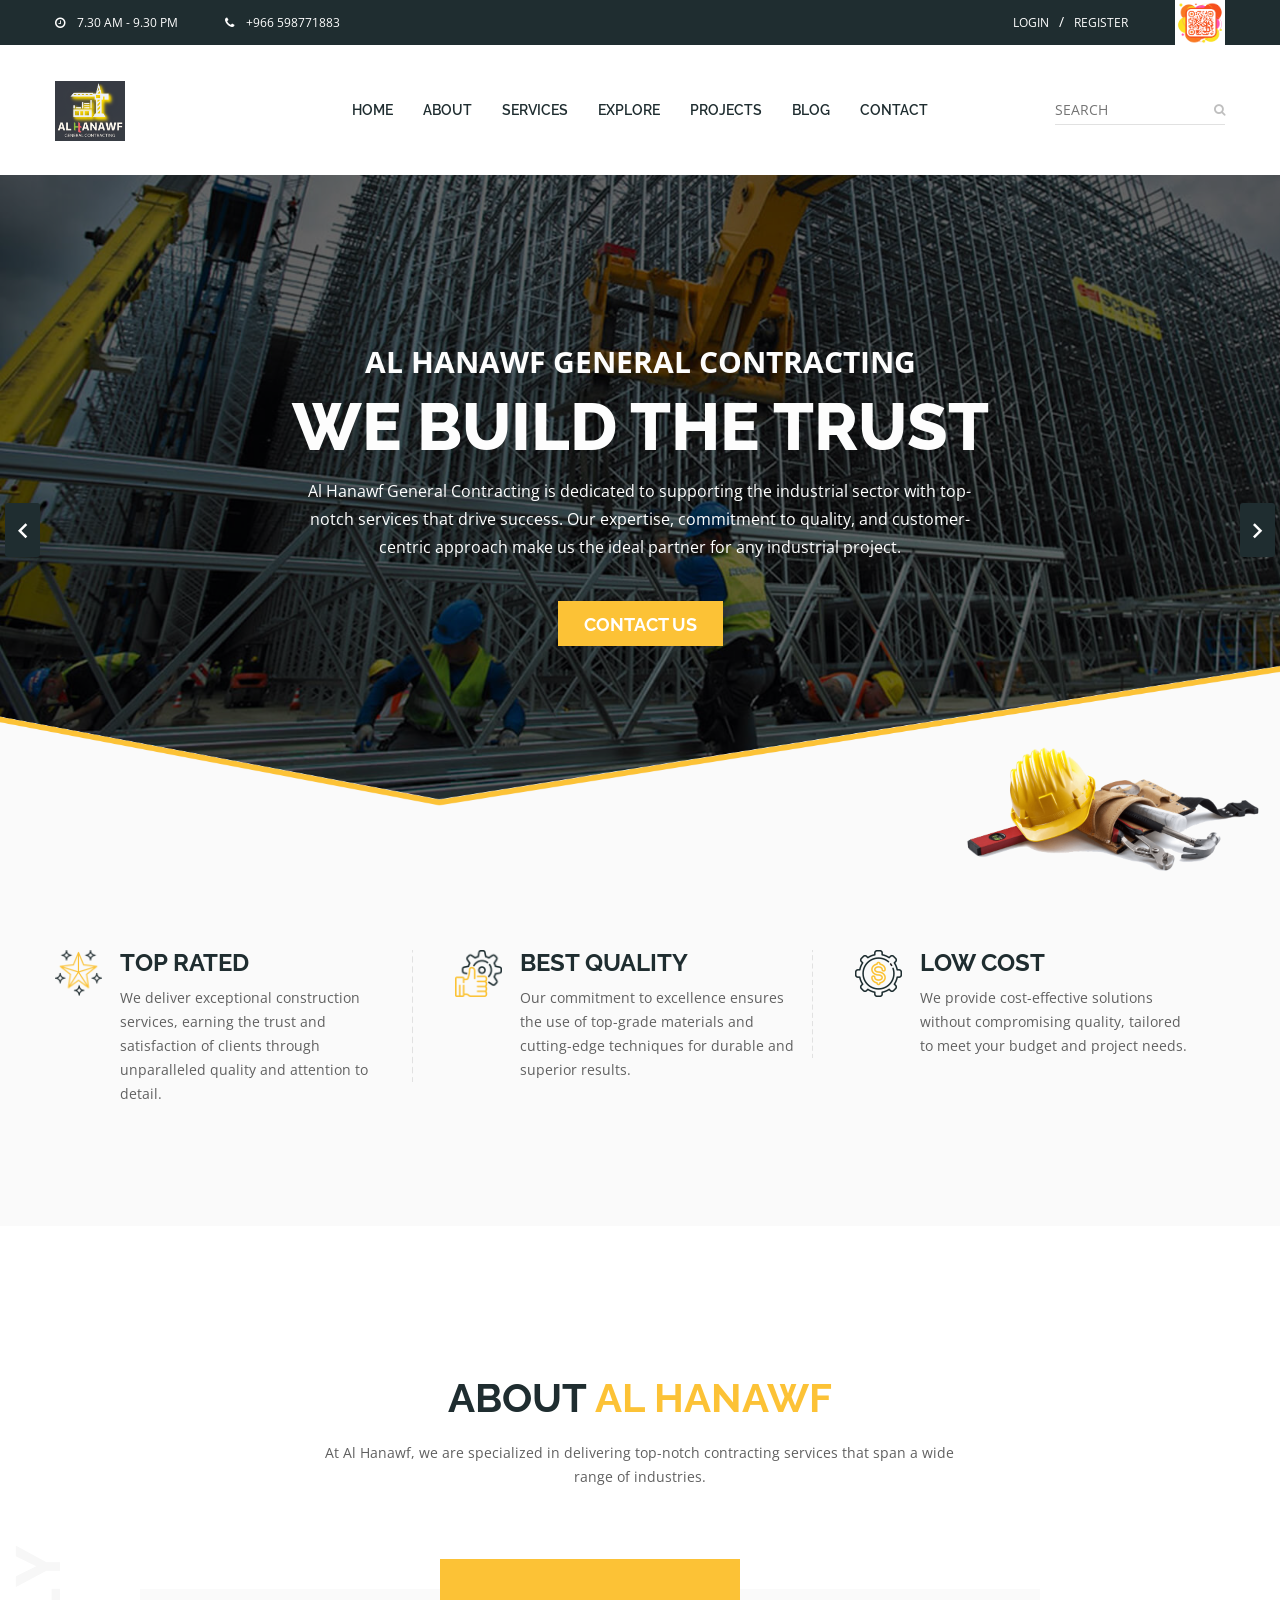
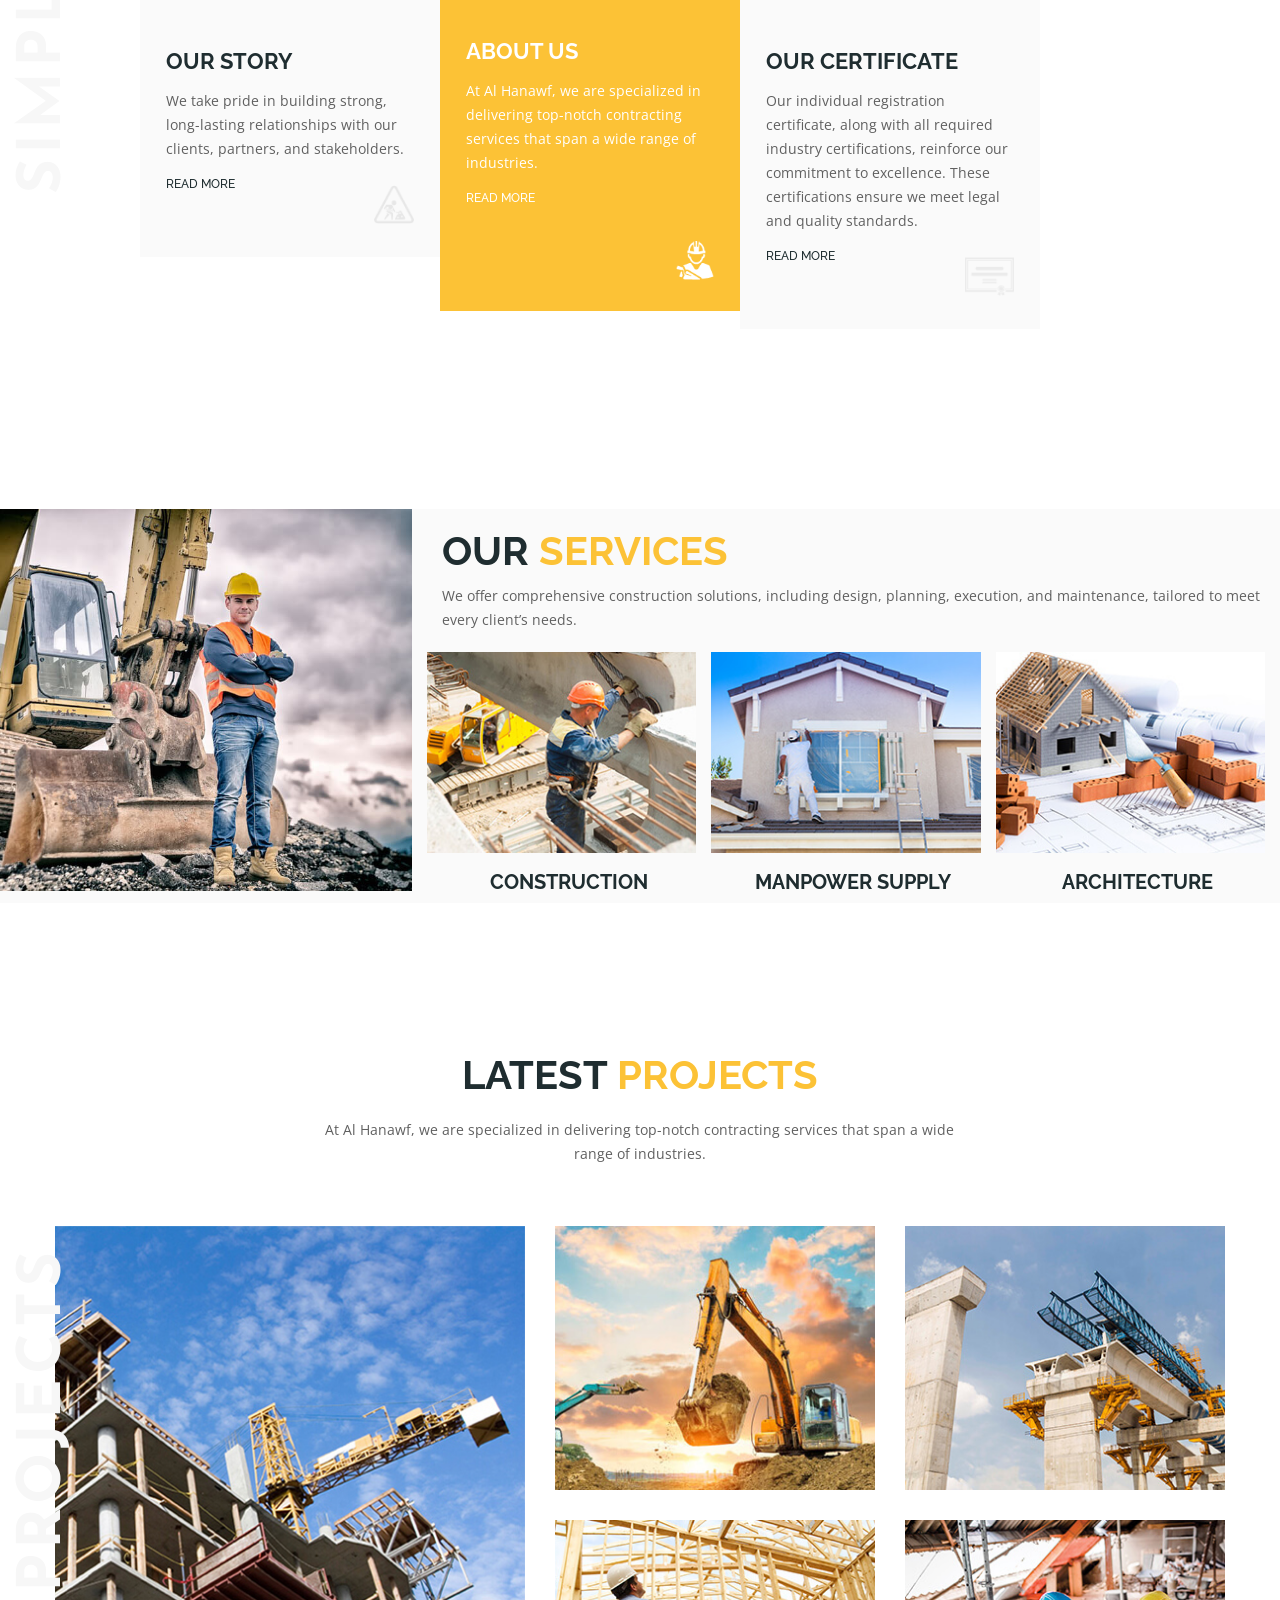
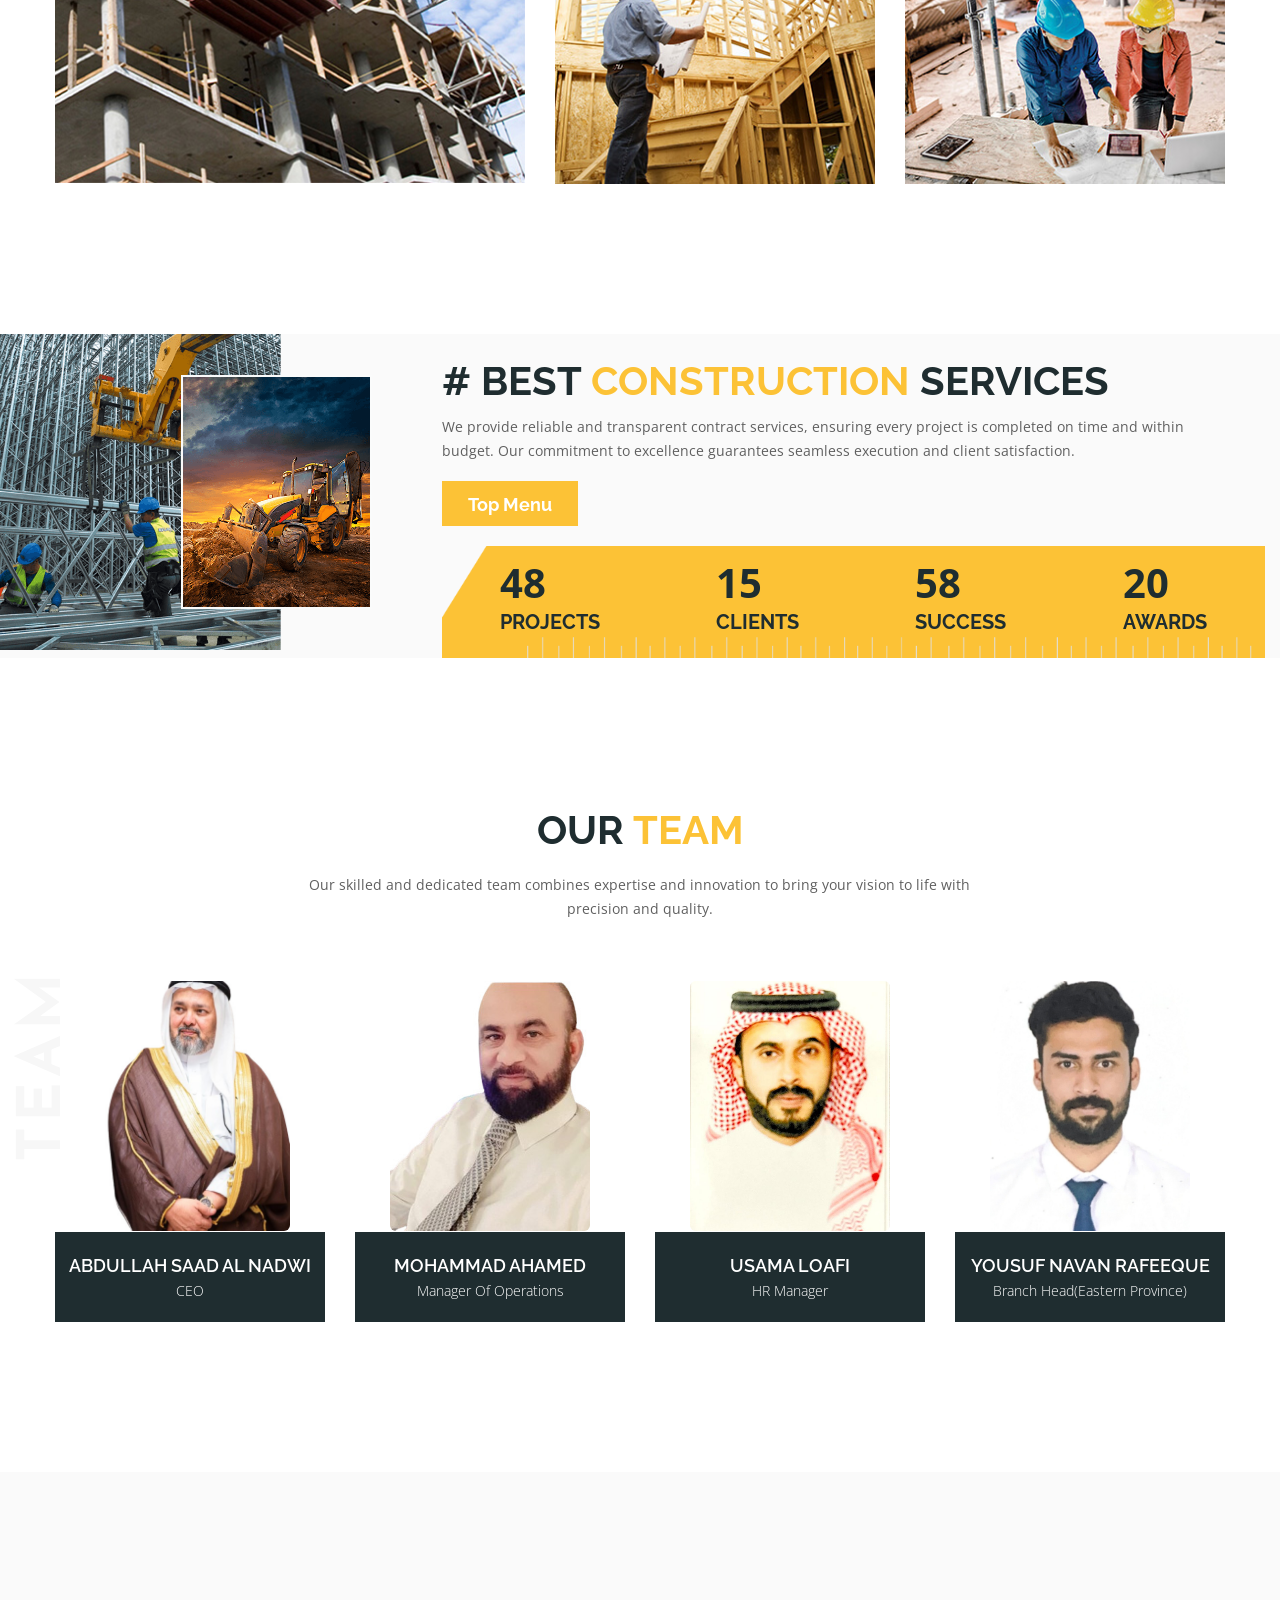
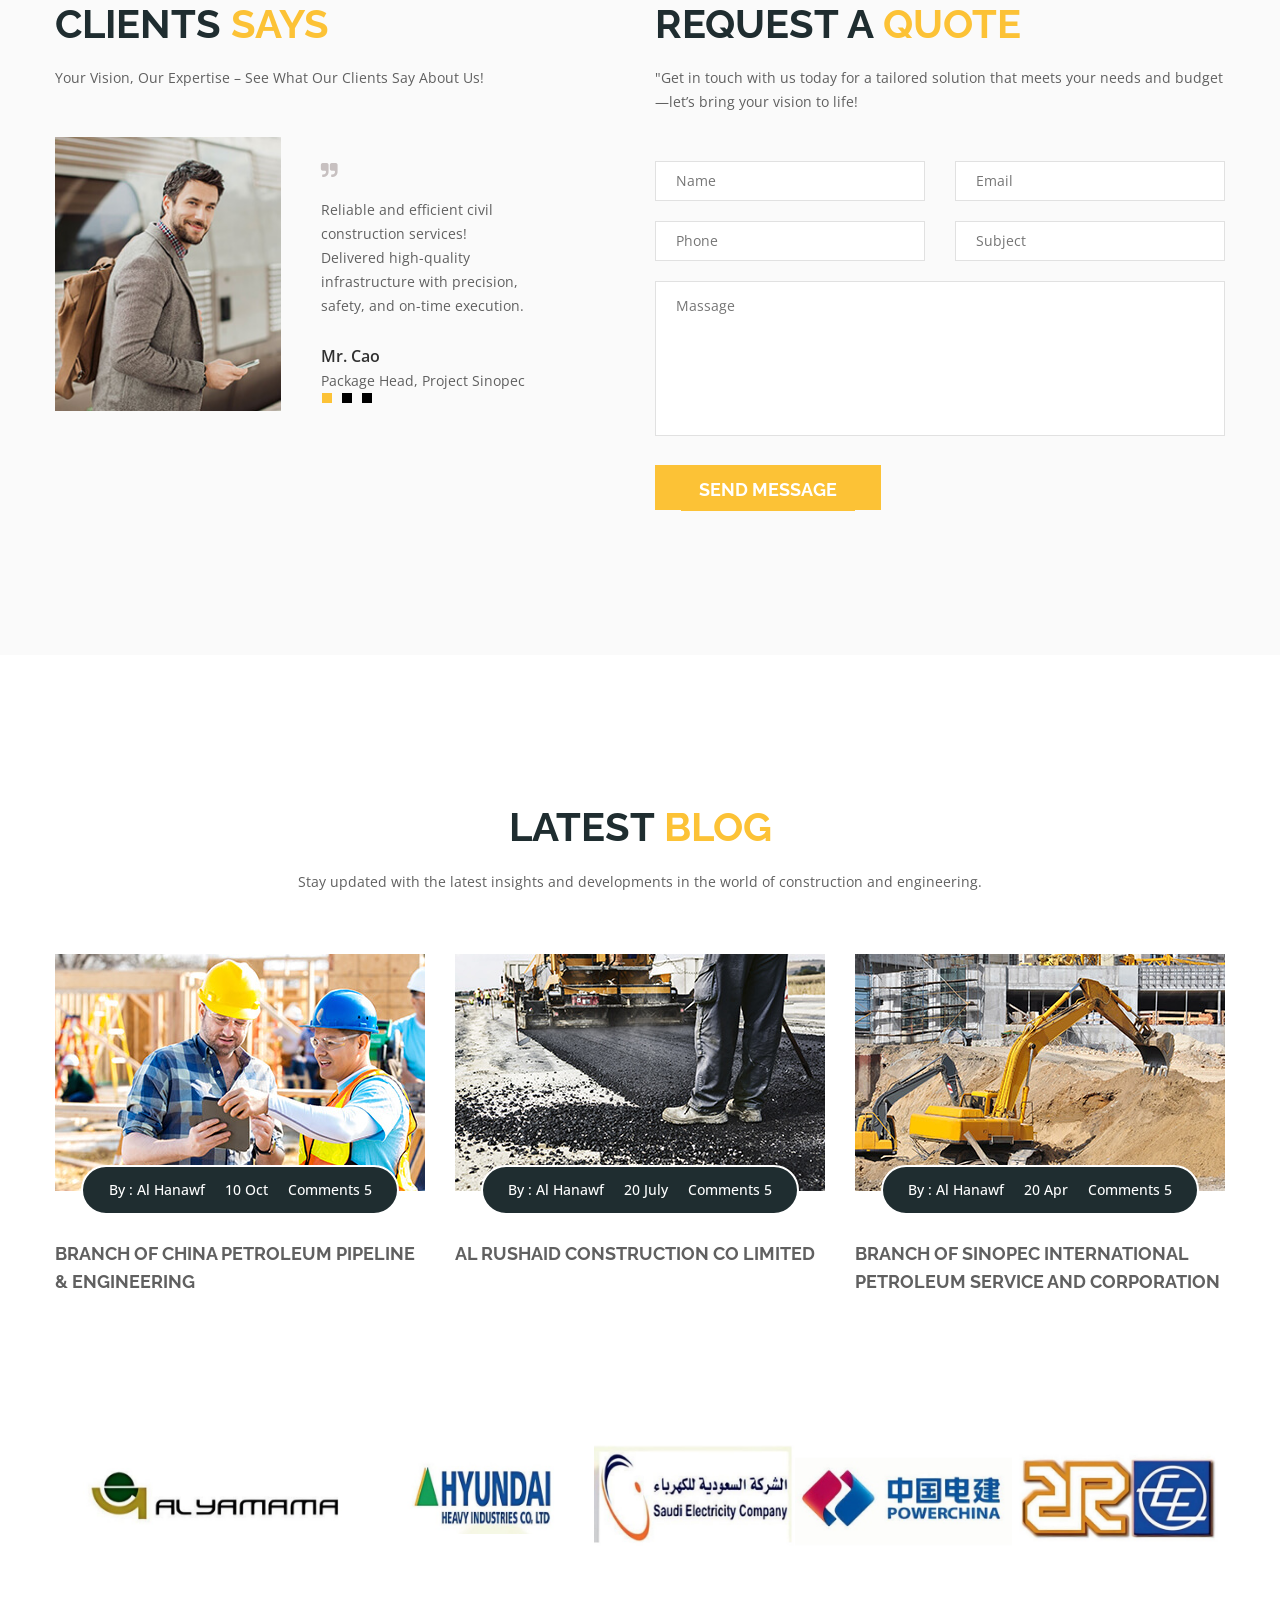
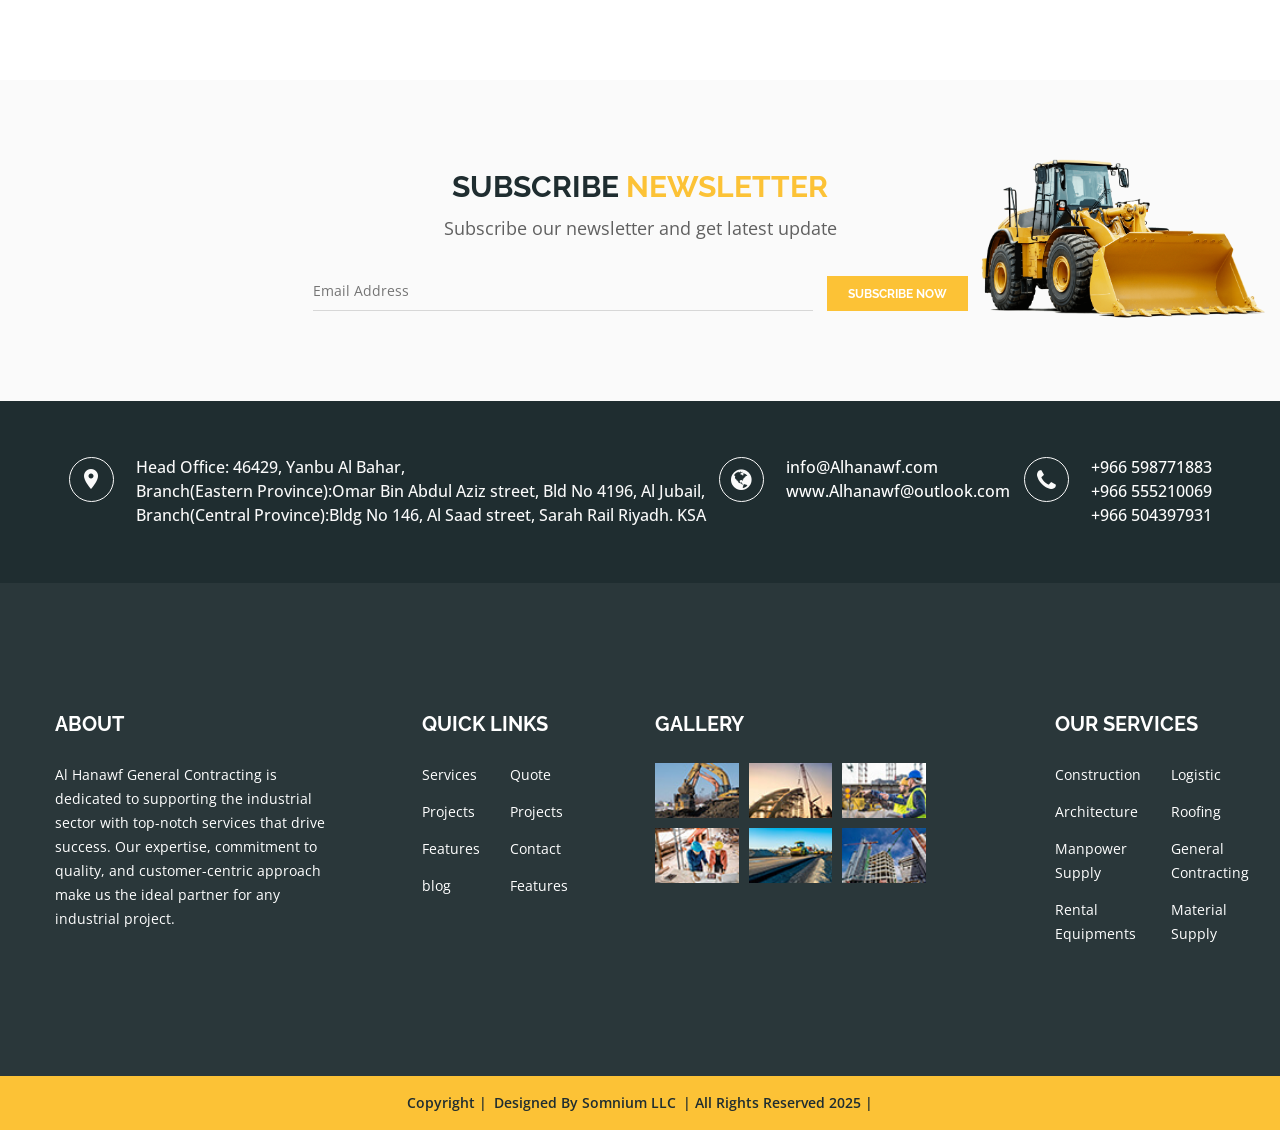
==== index.html @ 318bf7bf "Initial commit: Al Hanawf General Contracting website" ====
<!doctype html>
<html class="no-js" lang="en">


<head>
    <meta charset="utf-8">
    <meta http-equiv="x-ua-compatible" content="ie=edge">
    <title>AL HANAWF || GENERAL CONTRACTING</title>
    <meta name="description" content="">
    <meta name="viewport" content="width=device-width, initial-scale=1">
    
    <!-- Place favicon.ico in the root directory -->
    <link rel="shortcut icon" type="image/x-icon" href="images/favicon.ico">
    <link rel="apple-touch-icon" href="apple-touch-icon.png">
    

    <!-- All css files are included here. -->
    <!-- Bootstrap fremwork main css -->
    <link rel="stylesheet" href="css/bootstrap.min.css">
    <!-- Owl Carousel  main css -->
    <link rel="stylesheet" href="css/owl.carousel.min.css">
    <link rel="stylesheet" href="css/owl.theme.default.min.css">
    <!-- This core.css file contents all plugings css file. -->
    <link rel="stylesheet" href="css/core.css">
    <!-- Theme shortcodes/elements style -->
    <link rel="stylesheet" href="css/shortcode/shortcodes.css">
    <!-- Theme main style -->
    <link rel="stylesheet" href="style.css">
    <!-- Responsive css -->
    <link rel="stylesheet" href="css/responsive.css">
    <!-- User style -->
    <link rel="stylesheet" href="css/custom.css">


    <!-- Modernizr JS -->
    <script src="js/vendor/modernizr-2.8.3.min.js"></script>
</head>

<body>
    <!--[if lt IE 8]>
        <p class="browserupgrade">You are using an <strong>outdated</strong> browser. Please <a href="http://browsehappy.com/">upgrade your browser</a> to improve your experience.</p>
    <![endif]-->  

    <!-- Body main wrapper start -->
    <div class="wrapper">
        <!-- Start Header Style -->
        <div id="header" class="htc-header">
            <!-- Start Header Top -->
            <div class="htc__header__top bg__cat--1">
                <div class="container">
                    <div class="row">
                        <div class="col-md-6 col-lg-6 col-sm-6 col-xs-12">
                            <ul class="heaher__top__left">
                                <li><i class="fa fa-clock-o"></i>7.30 AM  -  9.30 PM</li>
                                <li><a href="#"><i class="fa fa-phone"></i>+966 598771883 </a></li>
                            </ul>
                        </div>
                        <div class="col-md-6 col-lg-6 col-sm-6 col-xs-12">
                            <div class="header__top__right">
                                <ul class="login-register">
                                    <li><a href="login-register.html">LOGIN</a></li>
                                    <li class="separator">/</li>
                                    <li><a href="login-register.html">REGISTER</a></li>
                                </ul>
                                <div class="heaher__top__btn">
                                    <img src="SCAN.png" alt="SCAN" width="50" height=48">
                                </div>
                            </div>
                        </div>
                    </div>
                </div>
            </div>
            <!-- End Header Top -->
            <!-- Start Mainmenu Area -->
            <div id="sticky-header-with-topbar" class="mainmenu__wrap sticky__header">
                <div class="container">
                    <div class="row">
                        <div class="col-md-2 col-sm-6 col-xs-7">
                            <div class="logo">
                                <a href="index.html">
                                    <img src="images/logo/Logo Al hanawf.png" alt="logo image" width="70" height="60">
                                </a>
                            </div>
                        </div>
                        <div class="col-md-8 col-sm-6 col-xs-5">
                            <nav class="main__menu__nav  hidden-xs hidden-sm">
                                <ul class="main__menu">
                                    <li class="drop"><a href="index.html">HOME</a>
                                        <ul class="dropdown">
                                            <li><a href="index.html">Overview</a></li>
                                            
                                        </ul>
                                    </li>
                                    <li><a href="about.html">ABOUT</a></li>
                                    <li><a href="service.html">SERVICES</a></li>
                                    <li class="drop"><a href="#">Explore</a>
                                        <ul class="dropdown">
                                            <li><a href="service.html">service</a></li>
                                            <li><a href="projects-one.html">project gallery</a></li>
                                            <li><a href="single-project.html">Letter of Approval</a></li>
                                            <li><a href="blog.html">BLog</a></li>
                                            <li><a href="login-register.html">Log in & Register</a></li>
                                        </ul>
                                    </li>
                                    <li class="drop"><a href="#">PROJECTS</a>
                                        <ul class="dropdown">
                                            <li><a href="projects-one.html">project gallery</a></li>
                                            
                                        </ul>
                                    </li>
                                    <li class="drop"><a href="blog.html">BLOG</a>
                                        <ul class="dropdown">
                                            <li><a href="blog.html">BLog</a></li>
                                        </ul>
                                    </li>
                                    <li><a href="contact.html">CONTACT</a></li>
                                </ul>
                            </nav>
                            <div class="mobile-menu clearfix visible-xs visible-sm">
                                <nav id="">
                                    <ul>
                                        <li><a href="index.html">Home</a>
                                            <ul>
                                                <li><a href=""></a></li>
                                                <li><a href=""></a></li>
                                                <li><a href=""></a></li>
                                            </ul>
                                        </li>
                                        <li><a href="about.html">ABOUT</a></li>
                                        <li><a href="#">PROJECTS</a>
                                            <ul>
                                                <li><a href="projects-one.html">projects one</a></li>
                                                <li><a href=""></a></li>
                                                <li><a href=""></a></li>
                                            </ul>
                                        </li>
                                        <li><a href="#">pages</a>
                                            <ul>
                                                <li><a href="service.html">service</a></li>
                                                <li><a href="projects-one.html">projects one</a></li>
                                                <li><a href="projects-two.html">projects two</a></li>
                                                <li><a href="projects-three.html">projects three</a></li>
                                                <li><a href="single-project.html">Single Project</a></li>
                                                <li><a href="blog.html">BLog</a></li>
                                                <li><a href="blog-one-column.html">blog one column</a></li>
                                                <li><a href="blog-two-column.html">blog two column</a></li>
                                                <li><a href="blog-details.html">blog Details</a></li>
                                                <li><a href="login-register.html">Log in & Register</a></li>
                                            </ul>
                                        </li> 
                                        <li><a href="blog.html">blog</a>
                                            <ul>
                                                <li><a href="blog.html">BLog</a></li>
                                                <li><a href="blog-one-column.html">blog one column</a></li>
                                                <li><a href="blog-two-column.html">blog two column</a></li>
                                            </ul>
                                        </li>
                                        <li><a href="contact.html">contact</a></li>
                                    </ul>
                                </nav>
                            </div> 
                        </div>
                        <div class="col-md-2 col-sm-6 hidden-xs">
                            <div class="htc__header__search">
                                <input type="text" placeholder="SEARCH">
                                <a href="#"><i class="fa fa-search"></i></a>
                            </div>
                        </div>
                    </div>
                    <div class="mobile-menu-area"></div>
                </div>
            </div>
            <!-- End Mainmenu Area -->
        </div>
        <!-- End Header Style -->
        <!-- Start Slider Area -->
        <div class="slider__container">
            <div class="slider__activation__wrap owl-carousel owl-theme">
                <!-- Start Single Slide -->
                <div class="slide slider__fixed--height slide__align--center" style="background: rgba(0, 0, 0, 0) url(images/slider/bg/1.jpg) no-repeat scroll 0 0 / cover;" data--black__overlay="6">
                    <div class="container">
                        <div class="row">
                            <div class="col-md-12 col-lg-12">
                                <div class="slider__inner">
                                    <h4>AL HANAWF GENERAL CONTRACTING</h4>
                                    <h1>WE BUILD THE TRUST</h1>
                                    <p>Al Hanawf General Contracting is dedicated to supporting the industrial

                                        sector with top-notch services that drive success. Our expertise,
                                        
                                        commitment to quality, and customer-centric approach make us the
                                        
                                        ideal partner for any industrial project.</p>
                                    <div class="slider__btn">
                                        <a class="htc__btn" href="contact.html">CONTACT US</a>
                                    </div>
                                </div>
                            </div>
                        </div>
                    </div>
                    <div class="htc__slider__fornt__img">
                        <img src="images/slider/fornt-img/1.png" alt="slider images">
                    </div>
                </div>
                <!-- End Single Slide -->
                <!-- Start Single Slide -->
                <div class="slide slider__fixed--height slide__align--center" style="background: rgba(0, 0, 0, 0) url(images/slider/bg/2.jpg) no-repeat scroll 0 0 / cover;" data--black__overlay="6">
                    <div class="container">
                        <div class="row">
                            <div class="col-md-12 col-lg-12">
                                <div class="slider__inner">
                                    <h4>Since 2012</h4>
                                    <h1>WE BUILD THE TRUST</h1>
                                    <p> Our expertise, 
                                        commitment to quality, and customer-centric approach make us the 
                                        ideal partner for any industrial project.</p>
                                    <div class="slider__btn">
                                        <a class="htc__btn" href="contact.html">CONTACT US</a>
                                    </div>
                                </div>
                            </div>
                        </div>
                    </div>
                    <div class="htc__slider__fornt__img">
                        <img src="images/slider/fornt-img/1.png" alt="slider images">
                    </div>
                </div>
                <!-- End Single Slide -->
            </div>
        </div>
        <!-- Start Slider Area -->
        <!-- Start Offer Area -->
        <section class="htc__offer__area htc__offer--2 pb--120 bg__gray">
            <div class="container">
                <div class="row">
                    <div class="col-md-4 col-lg-4 col-sm-6 col-xs-12">
                        <div class="offer">
                            <div class="offer__icon">
                                <img src="images/others/icon-2/1.png" alt="icon images">
                            </div>
                            <div class="offer__details">
                                <h2><a href="#">TOP RATED</a></h2>
                                <p>We deliver exceptional construction services, earning the trust and satisfaction of clients through unparalleled quality and attention to detail.</p>
                            </div>
                        </div>
                    </div>
                    <div class="col-md-4 col-lg-4 col-sm-6 col-xs-12 xmt-40">
                        <div class="offer separator">
                            <div class="offer__icon">
                                <img src="images/others/icon-2/2.png" alt="icon images">
                            </div>
                            <div class="offer__details">
                                <h2><a href="#">BEST QUALITY</a></h2>
                                <p>Our commitment to excellence ensures the use of top-grade materials and cutting-edge techniques for durable and superior results.</p>
                            </div>
                        </div>
                    </div>
                    <div class="col-md-4 col-lg-4 hidden-sm col-xs-12 xmt-40">
                        <div class="offer separator">
                            <div class="offer__icon">
                                <img src="images/others/icon-2/3.png" alt="icon images">
                            </div>
                            <div class="offer__details">
                                <h2><a href="#">LOW COST</a></h2>
                                <p>We provide cost-effective solutions without compromising quality, tailored to meet your budget and project needs.</p>
                            </div>
                        </div>
                    </div>
                </div>
            </div>
            <div class="h1__offer__image">
                <img src="images/others/3.png" alt="">
            </div>
        </section>
        <!-- End Offer Area -->
        <!-- Start About Area -->
        <section class="htc__about__area about--2 text__pos ptb--150 bg__white">
            <div class="container">
                <div class="row">
                    <div class="col-xs-12">
                        <div class="section__title text-center">
                            <h2 class="title__line">ABOUT <span class="text--theme">Al Hanawf</span></h2>
                            <p>At Al Hanawf, we are specialized in delivering top-notch contracting services that span a 
                                wide range of industries.</p>
                        </div>
                    </div>
                </div>
                <div class="row mt--70">
                    <div class="col-md-4 col-lg-3 col-lg-offset-1 col-sm-6 col-xs-12">
                        <div class="about foo">
                            <div class="about__inner">
                                <h2><a href="about.html">OUR STORY</a></h2>
                                <p>We take pride in building strong, long-lasting relationships with our clients, partners, 
                                    and stakeholders.</p>
                                <div class="about__btn">
                                    <a href="about.html">READ MORE</a>
                                </div>
                                <div class="about__icon">
                                    <img src="images/others/icon/1.png" alt="icon images">
                                </div>
                            </div>
                            <div class="about__inner about__hober__info">
                                <h2><a href="about.html">OUR STORY</a></h2>
                                <p>We take pride in building strong, long-lasting relationships with our clients, partners, 
                                    and stakeholders.</p>
                                <div class="about__btn">
                                    <a href="about.html">READ MORE</a>
                                </div>
                                <div class="about__icon">
                                    <img src="images/others/icon/1.png" alt="icon images">
                                </div>
                            </div>
                        </div>
                    </div>
                    <div class="col-md-4 col-lg-3 col-sm-6 col-xs-12">
                        <div class="about foo">
                            <div class="about__inner">
                                <h2><a href="about.html">ABOUT US</a></h2>
                                <p>At Al Hanawf, we are specialized in delivering top-notch contracting services that span a 
                                    wide range of industries.</p>
                                <div class="about__btn">
                                    <a href="about.html">READ MORE</a>
                                </div>
                                <div class="about__icon">
                                    <img src="images/others/icon/2.png" alt="icon images">
                                </div>
                            </div>
                            <div class="about__inner about__hober__info active">
                                <h2><a href="about.html">ABOUT US</a></h2>
                                <p>At Al Hanawf, we are specialized in delivering top-notch contracting services that span a 
                                    wide range of industries.</p>
                                <div class="about__btn">
                                    <a href="about.html">READ MORE</a>
                                </div>
                                <div class="about__icon">
                                    <img src="images/others/icon/2.png" alt="icon images">
                                </div>
                            </div>
                        </div>
                    </div>
                    <div class="col-md-4 col-lg-3 hidden-sm col-xs-12">
                        <div class="about foo">
                            <div class="about__inner">
                                <h2><a href="about.html">OUR CERTIFICATE</a></h2>
                                <p>Our individual registration certificate, along with all required industry certifications, reinforce our commitment to excellence. These certifications ensure we meet legal and quality standards.</p>
                                <div class="about__btn">
                                    <a href="about.html">READ MORE</a>
                                </div>
                                <div class="about__icon">
                                    <img src="images/others/icon/3.png" alt="icon images">
                                </div>
                            </div>
                            <div class="about__inner about__hober__info">
                                <h2><a href="about.html">OUR CERTIFICATE</a></h2>
                                <p>Our individual registration certificate, along with all required industry certifications, reinforce our commitment to excellence. These certifications ensure we meet legal and quality standards.</p>
                                <div class="about__btn">
                                    <a href="about.html">READ MORE</a>
                                </div>
                                <div class="about__icon">
                                    <img src="images/others/icon/3.png" alt="icon images">
                                </div>
                            </div>
                        </div>
                    </div>
                </div>
            </div>
            <div class="text__shape">
                <h2>SIMPLY</h2>
            </div>
        </section>
        <!-- End About Area -->
        <!-- start About Area -->
        <section class="htc__service__area service--2 bg__gray">
            <div class="container-fluid">
                <div class="row">
                    <div class="service__section__wrap clearfix">
                        <!-- Start Single Service -->
                        <div class="col-md-5 col-lg-4 col-sm-12 col-xs-12">
                            <div class="service__thumb">
                                <img src="images/about/2.jpg" alt="about image">
                            </div>
                        </div>
                        <!-- End Single Service -->
                        <div class="col-md-7 col-lg-8 col-sm-12 col-xs-12 h1__service pt--40 pb--30">
                            <div class="row">
                                <div class="col-xs-12">
                                    <div class="section__title text-left">
                                        <h2 class="title__line">OUR <span class="text--theme">SERVICES</span></h2>
                                        <p>We offer comprehensive construction solutions, including design, planning, execution, and maintenance, tailored to meet every client’s needs.</p>
                                    </div>
                                </div>
                            </div>
                            <div class="row">
                                <!-- Start Single Service -->
                                <div class="col-md-4 col-lg-4 col-sm-4 col-xs-12">
                                    <div class="service">
                                        <div class="service__thumb">
                                            <a href="single-service.html">
                                                <img src="images/service/1.jpg" alt="service images">
                                            </a>
                                            <div class="service__hover">
                                                <div class="service__action">
                                                    <a href="single-service.html">DETAILS</a>
                                                </div>
                                            </div>
                                        </div>
                                        <div class="service__details">
                                            <h2><a href="single-service.html">CONSTRUCTION</a></h2>
                                        </div>
                                    </div>
                                </div>
                                <!-- End Single Service -->
                                <!-- Start Single Service -->
                                <div class="col-md-4 col-lg-4 col-sm-4 col-xs-12">
                                    <div class="service">
                                        <div class="service__thumb">
                                            <a href="single-service.html">
                                                <img src="images/service/2.jpg" alt="service images">
                                            </a>
                                            <div class="service__hover">
                                                <div class="service__action">
                                                    <a href="single-service.html">DETAILS</a>
                                                </div>
                                            </div>
                                        </div>
                                        <div class="service__details">
                                            <h2><a href="single-service.html">MANPOWER SUPPLY</a></h2>
                                        </div>
                                    </div>
                                </div>
                                <!-- End Single Service -->
                                <!-- Start Single Service -->
                                <div class="col-md-4 col-lg-4 col-sm-4 col-xs-12">
                                    <div class="service">
                                        <div class="service__thumb">
                                            <a href="single-service.html">
                                                <img src="images/service/3.jpg" alt="service images">
                                            </a>
                                            <div class="service__hover">
                                                <div class="service__action">
                                                    <a href="single-service.html">DETAILS</a>
                                                </div>
                                            </div>
                                        </div>
                                        <div class="service__details">
                                            <h2><a href="single-service.html">ARCHITECTURE</a></h2>
                                        </div>
                                    </div>
                                </div>
                                <!-- End Single Service -->
                            </div>
                        </div>
                    </div>
                </div>
            </div>
        </section>
        <!-- End About Area -->
        <!-- Start Latest Project Area -->
        <section class="htc__latest__project__area ptb--150 bg__white text__pos">
            <div class="container">
                <div class="row">
                    <div class="col-xs-12">
                        <div class="section__title text-center">
                            <h2 class="title__line">LATEST <span class="text--theme">PROJECTS</span></h2>
                            <p>At Al Hanawf, we are specialized in delivering top-notch contracting services that span a 
                                wide range of industries.</p>
                        </div>
                    </div>
                </div>
                <div class="row">
                    <div class="htc__latest__project__wrap h1__project clearfix mt--30">
                        <!-- Start Single Project -->
                        <div class="col-md-5 col-lg-5 hidden-sm col-xs-12">
                            <div class="project__itm foo">
                                <div class="project__thumb">
                                    <a href="single-project.html">
                                        <img src="images/lst-project-3/1.jpg" alt="project images">
                                    </a>
                                    <div class="project__hover__info">
                                        <div class="project__action">
                                            <h2><a href="single-project.html">CONSTRUCTION</a></h2>
                                            <h4>DURATION : 6 MONTH</h4>
                                        </div>
                                    </div>
                                </div>
                            </div>
                        </div>
                        <!-- End Single Project -->
                        <div class="col-md-7 col-lg-7 col-sm-12 col-xs-12">
                            <div class="row">
                                <div class="col-md-6 col-sm-6 col-xs-12">
                                    <div class="project__itm foo">
                                        <div class="project__thumb">
                                            <a href="single-project.html">
                                                <img src="images/lst-project-3/2.jpg" alt="project images">
                                            </a>
                                            <div class="project__hover__info">
                                                <div class="project__action">
                                                    <h2><a href="single-project.html">CONSTRUCTION</a></h2>
                                                    <h4>DURATION : 6 MONTH</h4>
                                                </div>
                                            </div>
                                        </div>
                                    </div>
                                </div>
                                <div class="col-md-6 col-sm-6 col-xs-12">
                                    <div class="project__itm foo">
                                        <div class="project__thumb">
                                            <a href="single-project.html">
                                                <img src="images/lst-project-3/3.jpg" alt="project images">
                                            </a>
                                            <div class="project__hover__info">
                                                <div class="project__action">
                                                    <h2><a href="single-project.html">CONSTRUCTION</a></h2>
                                                    <h4>DURATION : 6 MONTH</h4>
                                                </div>
                                            </div>
                                        </div>
                                    </div>
                                </div>
                                <div class="col-md-6 col-sm-6 col-xs-12">
                                    <div class="project__itm foo">
                                        <div class="project__thumb">
                                            <a href="single-project.html">
                                                <img src="images/lst-project-3/4.jpg" alt="project images">
                                            </a>
                                            <div class="project__hover__info">
                                                <div class="project__action">
                                                    <h2><a href="single-project.html">CONSTRUCTION</a></h2>
                                                    <h4>DURATION : 6 MONTH</h4>
                                                </div>
                                            </div>
                                        </div>
                                    </div>
                                </div>
                                <div class="col-md-6 col-sm-6 col-xs-12">
                                    <div class="project__itm foo">
                                        <div class="project__thumb">
                                            <a href="single-project.html">
                                                <img src="images/lst-project-3/5.jpg" alt="project images">
                                            </a>
                                            <div class="project__hover__info">
                                                <div class="project__action">
                                                    <h2><a href="single-project.html">CONSTRUCTION</a></h2>
                                                    <h4>DURATION : 6 MONTH</h4>
                                                </div>
                                            </div>
                                        </div>
                                    </div>
                                </div>
                            </div>
                        </div>
                    </div>
                </div>
            </div>
            <div class="text__shape">
                <h2>PROJECTS</h2>
            </div>
        </section>
        <!-- End Latest Project Area -->
        <!-- Start Counter Up Area -->
        <section class="htc__counterup__area count--2 h1__countdown bg__gray">
            <div class="container-fluid">
                <div class="row">
                    <div class="col-md-4 col-sm-12 col-xs-12">
                        <div class="counterup__left__thumb">
                            <img src="images/about/4.png" alt="images">
                        </div>
                    </div>
                    <div class="col-md-8 col-sm-12 col-xs-12">
                        <div class="htc__callto__action">
                            <h2># BEST <span class="text--theme">CONSTRUCTION</span> SERVICES</h2>
                            <p>We provide reliable and transparent contract services, ensuring every project is completed on time and within budget. Our commitment to excellence guarantees seamless execution and client satisfaction.</p>
                            <div class="htc__call__btn">
                                <a class="htc__btn" href="#">Top Menu</a>
                            </div>
                        </div>
                        <div class="htc__counterup__wrap" style="background: rgba(0, 0, 0, 0) url(images/bg/10.png) no-repeat scroll center center / cover ;">
                            <!-- Start Single Fact -->
                            <div class="funfact">
                                <div class="fact__details">
                                    <div class="funfact__count__inner">
                                        <div class="fact__count ">
                                            <span class="count">174</span>
                                        </div>
                                    </div>
                                    <div class="fact__title">
                                        <h2>PROJECTS</h2>
                                    </div>
                                </div>
                            </div> 
                            <!-- End Single Fact -->
                            <!-- Start Single Fact -->
                            <div class="funfact hidden-md">
                                <div class="fact__details">
                                    <div class="funfact__count__inner">
                                        <div class="fact__count ">
                                            <span class="count">54</span>
                                        </div>
                                    </div>
                                    <div class="fact__title">
                                        <h2>CLIENTS</h2>
                                    </div>
                                </div>
                            </div> 
                            <!-- End Single Fact -->
                            <!-- Start Single Fact -->
                            <div class="funfact">
                                <div class="fact__details">
                                    <div class="funfact__count__inner">
                                        <div class="fact__count ">
                                            <span class="count">209</span>
                                        </div>
                                    </div>
                                    <div class="fact__title">
                                        <h2>SUCCESS</h2>
                                    </div>
                                </div>
                            </div> 
                            <!-- End Single Fact -->
                            <!-- Start Single Fact -->
                            <div class="funfact">
                                <div class="fact__details">
                                    <div class="funfact__count__inner">
                                        <div class="fact__count ">
                                            <span class="count">72</span>
                                        </div>
                                    </div>
                                    <div class="fact__title">
                                        <h2>AWARDS</h2>
                                    </div>
                                </div>
                            </div> 
                            <!-- End Single Fact -->
                        </div>
                    </div>
                </div>
            </div>
        </section>
        <!-- End Counter Up Area -->
        <!-- Start Team Area -->
        <section class="htc__team__area bg__white h1__team--one ptb--150 text__pos">
            <div class="container">
                <div class="row">
                    <div class="col-xs-12">
                        <div class="section__title text-center">
                            <h2 class="title__line">OUR <span class="text--theme">TEAM</span></h2>
                            <p>Our skilled and dedicated team combines expertise and innovation to bring your vision to life with precision and quality.</p>
                        </div>
                    </div>
                </div>
                <div class="row">
                    <div class="htc__team__wrap clearfix mt--30">
                        <!-- Start Single Team -->
                        <div class="col-md-3 col-lg-3 col-sm-4 col-xs-12">
                            <div class="team foo">
                                <div class="team__inner">
                                    <div class="team__thumb">
                                        <img src="images/team/0.jpg" alt="team image" style="width: 200px; height: 250px; object-fit: cover; border-radius: 6px; position: relative; left: 50%; transform: translateX(-50%);">
                                    </div>
                                    <div class="team__hover__info">
                                        <ul class="team__social__link">
                                            <li><a href="https://twitter.com/i/flow/login" target="_blank"><i class="fa fa-twitter"></i></a></li>
        <li><a href="https://www.instagram.com/accounts/login/" target="_blank"><i class="fa fa-instagram"></i></a></li>
        <li><a href="https://www.facebook.com/login.php" target="_blank"><i class="fa fa-facebook"></i></a></li>
        <li><a href="https://accounts.google.com/ServiceLogin" target="_blank"><i class="fa fa-google"></i></a></li>
    </ul>
                                        </ul>
                                    </div>
                                </div>
                                <div class="team__details">
                                    <h2><a href="#">Abdullah Saad Al Nadwi </a></h2>
                                    <h4>CEO</h4>
                                </div>
                            </div>
                        </div>
                        <!-- End Single Team -->
                        <!-- Start Single Team -->
                        <div class="col-md-3 col-lg-3 col-sm-4 col-xs-12">
                            <div class="team foo">
                                <div class="team__inner">
                                    <div class="team__thumb">
                                        <div style="text-align: center;"></div>
                                        <img src="images/team/8.jpg" alt="team image" style="width: 200px; height: 250px; object-fit: cover; border-radius: 6px; position: relative; left: 50%; transform: translateX(-50%);">
                                    </div>
                                    <div style="text-align: center;"></div>
                                    <div class="team__hover__info">
                                        <ul class="team__social__link">
                                            <li><a href="https://twitter.com/i/flow/login" target="_blank"><i class="fa fa-twitter"></i></a></li>
                                            <li><a href="https://www.instagram.com/accounts/login/" target="_blank"><i class="fa fa-instagram"></i></a></li>
                                            <li><a href="https://www.facebook.com/login.php" target="_blank"><i class="fa fa-facebook"></i></a></li>
                                            <li><a href="https://accounts.google.com/ServiceLogin" target="_blank"><i class="fa fa-google"></i></a></li>
                                        </ul>
                                        </ul>
                                    </div>
                                </div>
                                <div class="team__details">
                                    <h2><a href="#">Mohammad Ahamed </a></h2>
                                    <h4>Manager of operations</h4>
                                </div>
                            </div>
                        </div>
                        <!-- End Single Team -->
                        <!-- Start Single Team -->
                        <div class="col-md-3 col-lg-3 col-sm-4 col-xs-12">
                            <div class="team foo">
                                <div class="team__inner">
                                    <div class="team__thumb">
                                        <img src="images/team/6.jpg" alt="team image" style="width: 200px; height: 250px; object-fit: cover; border-radius: 6px; position: relative; left: 50%; transform: translateX(-50%);">
                                    </div>
                                    <div class="team__hover__info">
                                        <ul class="team__social__link">
                                            <li><a href="https://twitter.com/i/flow/login" target="_blank"><i class="fa fa-twitter"></i></a></li>
        <li><a href="https://www.instagram.com/accounts/login/" target="_blank"><i class="fa fa-instagram"></i></a></li>
        <li><a href="https://www.facebook.com/login.php" target="_blank"><i class="fa fa-facebook"></i></a></li>
        <li><a href="https://accounts.google.com/ServiceLogin" target="_blank"><i class="fa fa-google"></i></a></li>
    </ul>
                                        </ul>
                                    </div>
                                </div>
                                <div class="team__details">
                                    <h2><a href="#">Usama Loafi </a></h2>
                                    <h4>HR Manager</h4>
                                </div>
                            </div>
                        </div>
                        <!-- End Single Team -->
                        <!-- Start Single Team -->
                        <div class="col-md-3 col-lg-3 hidden-sm col-xs-12">
                            <div class="team foo">
                                <div class="team__inner">
                                    <div class="team__thumb">
                                        <img src="images/team/9.jpg" alt="team image" style="width: 200px; height: 250px; object-fit: cover; border-radius: 6px; position: relative; left: 50%; transform: translateX(-50%);">
                                    </div>
                                    <div class="team__hover__info">
                                        <ul class="team__social__link">
                                            <li><a href="https://twitter.com/i/flow/login" target="_blank"><i class="fa fa-twitter"></i></a></li>
                                            <li><a href="https://www.instagram.com/accounts/login/" target="_blank"><i class="fa fa-instagram"></i></a></li>
                                            <li><a href="https://www.facebook.com/login.php" target="_blank"><i class="fa fa-facebook"></i></a></li>
                                            <li><a href="https://accounts.google.com/ServiceLogin" target="_blank"><i class="fa fa-google"></i></a></li>
                                        </ul>
                                        </ul>
                                    </div>
                                </div>
                                <div class="team__details">
                                    <h2><a href="#">Yousuf Navan Rafeeque</a></h2>
                                    <h4>Branch Head(Eastern Province)</h4>
                                </div>
                            </div>
                        </div>
                        <!-- End Single Team -->
                    </div>
                </div>
            </div>
            <div class="text__shape">
                <h2>TEAM</h2>
            </div>
        </section>
        <!-- End Team Area -->
        <!-- Start Testimonial Area -->
        <section class="htc__testimonial__area ptb--130" data--gray__overlay="9.5" style="background: rgba(0, 0, 0, 0) url(images/bg/1.jpg) no-repeat fixed center center / cover ;">
            <div class="container">
                <div class="row">
                    <div class="col-md-6 col-lg-5 col-sm-12 col-xs-12">
                        <div class="htc__testimonial__wrap">
                            <div class="section__title text-left">
                                <h2 class="title__line">CLIENTS <span class="text--theme">SAYS</span></h2>
                                <p>Your Vision, Our Expertise – See What Our Clients Say About Us!
                                </p>
                            </div>
                            <div class="testimonial__activation clearfix">
                                 <!-- Start Single Testimonial -->
                                <div class="testimonial">
                                    <div class="testimonial__thumb">
                                         <img src="images/test/client/1.jpg" alt="clint image">
                                    </div>
                                    <div class="testimonial__details">
                                        <div class="tes__icon">
                                            <i class="fa fa-quote-right"></i>
                                        </div>
                                        <p>Reliable and efficient civil construction services! Delivered high-quality infrastructure with precision, safety, and on-time execution.</p>
                                        <h2><a href="#">Mr. Cao</a></h2>
                                        <h4>Package Head, Project Sinopec</h4>
                                    </div>
                                </div>
                                 <!-- End Single Testimonial -->
                                 <!-- Start Single Testimonial -->
                                <div class="testimonial">
                                    <div class="testimonial__thumb">
                                         <img src="images/test/client/1.jpg" alt="clint image">
                                    </div>
                                    <div class="testimonial__details">
                                        <div class="tes__icon">
                                            <i class="fa fa-quote-right"></i>
                                        </div>
                                        <p>Exceptional manpower services! Skilled workforce, timely deployment, and a commitment to quality ensure seamless project execution.</p>
                                        <h2><a href="#">Mr. Roland</a></h2>
                                        <h4>N.S.H, Dammam</h4>
                                    </div>
                                </div>
                                 <!-- End Single Testimonial -->
                                 <!-- Start Single Testimonial -->
                                <div class="testimonial">
                                    <div class="testimonial__thumb">
                                         <img src="images/test/client/1.jpg" alt="clint image">
                                    </div>
                                    <div class="testimonial__details">
                                        <div class="tes__icon">
                                            <i class="fa fa-quote-right"></i>
                                        </div>
                                        <p>Reliable and well-maintained rental equipment for all construction needs—ensuring efficiency, safety, and cost-effective project execution.</p>
                                        <h2><a href="#">Mr.Irfan</a></h2>
                                        <h4>Project Coordinatr, Gulf Oil</h4>
                                    </div>
                                </div>
                                 <!-- End Single Testimonial -->
                            </div>
                        </div>
                    </div>
                    <div class="col-md-6 col-lg-6  col-lg-offset-1 col-sm-12 col-xs-12 smt-40">
                        <div class="reguest__quote">
                            <div class="section__title text-left">
                                <h2 class="title__line">REQUEST A <span class="text--theme">QUOTE</span></h2>
                                <p>"Get in touch with us today for a tailored solution that meets your needs and budget—let’s bring your vision to life!</p>
                            </div>
                            <form id="contact-form" action="https://d29u17ylf1ylz9.cloudfront.net/simply-construction/mail-faq.php" method="post">
                                <div class="clint__comment__form">
                                    <div class="single__cl__form">
                                        <input name="name" type="text" placeholder="Name">
                                        <input name="email" type="email" placeholder="Email">
                                    </div>
                                    <div class="single__cl__form">
                                        <input name="telephone" type="tel" placeholder="Phone">
                                        <input name="subject" type="text" placeholder="Subject">
                                    </div>
                                    <div class="single__cl__message">
                                        <textarea name="message" placeholder="Massage"></textarea>
                                    </div>
                                    <div class="clint__submit__btn">
                                        <button class="submit htc__btn" type="submit">
                                            <a class="htc__btn" href="#">SEND MESSAGE</a>

                                        </button>
                                    </div>
                                </div>
                            </form>
                            <p class="form-messege"></p>
                        </div>
                    </div>
                </div>
            </div>
        </section>
        <!-- End Testimonial Area -->
        <!-- Start Blog Area -->
        <section class="htc__blog__area pt--150 bg__white">
            <div class="container">
                <div class="row">
                    <div class="section__title text-center">
                        <h2 class="title__line">LATEST <span class="text--theme">BLOG</span></h2>
                        <p>Stay updated with the latest insights and developments in the world of construction and engineering.</p>
                    </div>
                </div>
                <div class="row">
                    <div class="htc__blog__wrap mt--30 clearfix">
                        <!-- Start Single Blog -->
                        <div class="col-md-4 col-lg-4 col-sm-6 col-xs-12">
                            <div class="blog foo">
                                <div class="blog__thumb">
                                    <a href="blog-details.html">
                                        <img src="images/blog/blog-img/1.jpg" alt="blog image">
                                    </a>
                                    <div class="blog__hover__info">
                                        <ul class="blog__meta">
                                            <li>By : <a href="#">Al Hanawf</a></li>
                                            <li>10 Oct</li>
                                            <li><a href="#">Comments 5</a></li>
                                        </ul>
                                    </div>
                                </div>
                                <div class="blog__details">
                                    <h2><a href="blog-details.html">Branch of China Petroleum Pipeline & Engineering </a></h2>
                                    <div class="blog__btn">
                                    </div>
                                </div>
                            </div>
                        </div>
                        <!-- End Single Blog -->
                        <!-- Start Single Blog -->
                        <div class="col-md-4 col-lg-4 col-sm-6 col-xs-12">
                            <div class="blog foo">
                                <div class="blog__thumb">
                                    <a href="blog-details.html">
                                        <img src="images/blog/blog-img/2.jpg" alt="blog image">
                                    </a>
                                    <div class="blog__hover__info">
                                        <ul class="blog__meta">
                                            <li>By : <a href="#">Al Hanawf</a></li>
                                            <li>20 July</li>
                                            <li><a href="#">Comments 5</a></li>
                                        </ul>
                                    </div>
                                </div>
                                <div class="blog__details">
                                    <h2><a href="blog-details.html">Al Rushaid Construction Co Limited</a></h2>
                                    <div class="blog__btn">
                                    </div>
                                </div>
                            </div>
                        </div>
                        <!-- End Single Blog -->
                        <!-- Start Single Blog -->
                        <div class="col-md-4 col-lg-4 hidden-sm col-xs-12">
                            <div class="blog foo">
                                <div class="blog__thumb">
                                    <a href="blog-details.html">
                                        <img src="images/blog/blog-img/3.jpg" alt="blog image">
                                    </a>
                                    <div class="blog__hover__info">
                                        <ul class="blog__meta">
                                            <li>By : <a href="#">Al Hanawf</a></li>
                                            <li>20 Apr</li>
                                            <li><a href="#">Comments 5</a></li>
                                        </ul>
                                    </div>
                                </div>
                                <div class="blog__details">
                                    <h2><a href="blog-details.html">Branch of Sinopec International Petroleum service and Corporation </a></h2>
                                    <div class="blog__btn">
                                    </div>
                                </div>
                            </div>
                        </div>
                        <!-- End Single Blog -->
                    </div>
                </div>
            </div>
        </section>
        <!-- End Blog Area -->
        <!-- Start Blog Area -->
        <div class="htc__brand__area">
            <div class="container">
                <div class="row">
                    <div class="col-md-12">
                        <ul class="brand__list">
                            <li><a href="#"><img src="images/brand/Client 1.jpg" alt="brand images"></a></li>
                            <li><a href="#"><img src="images/brand/Client 7.jpg" alt="brand images" ></a></li>
                            <li><a href="#"><img src="images/brand/Client 4.jpg" alt="brand images"></a></li>
                            <li><a href="#"><img src="images/brand/Client 5.jpg" alt="brand images"></a></li>
                            <li><a href="#"><img src="images/brand/Client 6.jpg" alt="brand images"></a></li>
                        </ul>
                    </div>
                </div>
            </div>
        </div>
        <!-- End Blog Area -->
        <!-- Start Newsletter Area -->
        <section class="htc__newsletter__area ptb--90 bg__gray">
            <div class="container">
                <div class="row">
                    <div class="col-xs-12">
                        <div class="newsletter__wrap">
                            <h2 class="title__line">SUBSCRIBE <span class="text--theme">NEWSLETTER</span></h2>
                            <h4>Subscribe our newsletter and get latest update</h4>
                            <div class="newsletter__form">
                                <div class="input__box">
                                    <div id="mc_embed_signup">
                                        <form action="https://online.flippingbook.com/view/84429583/" method="post" id="mc-embedded-subscribe-form" name="mc-embedded-subscribe-form" class="validate" target="_blank" novalidate>
                                            <div id="mc_embed_signup_scroll" class="htc__news__inner">
                                                <div class="news__input">
                                                    <input type="email" value="" name="EMAIL" class="email" id="mce-EMAIL" placeholder="Email Address" required>
                                                </div>
                                                <!-- real people should not fill this in and expect good things - do not remove this or risk form bot signups-->
                                                <div style="position: absolute; left: -5000px;" aria-hidden="true"><input type="text" name="b_6bbb9b6f5827bd842d9640c82_05d85f18ef" tabindex="-1" value=""></div>
                                                <div class="clearfix subscribe__btn"><input type="submit" value="SUBSCRIBE NOW" name="subscribe" id="mc-embedded-subscribe" class="bst__btn btn--white__color">
                                                    
                                                </div>
                                            </div>
                                        </form>
                                    </div>
                                </div>        
                            </div>
                        </div>
                    </div>
                </div>
            </div>
            <div class="newsletter__thumb">
                <div class="newsletter__thumb__inner">
                    <img src="images/others/1.png" alt="newsletter img">
                </div>
            </div>
        </section>
        <!-- End Newsletter Area -->
        <!-- Start Contact Address -->
        <div class="htc__contact__address add-res bg__cat--1">
            <div class="container">
                <div class="row">
                    <div class="col-md-12">
                        <div class="htc__contact__wrap clearfix">
                            <!-- Start Single Address -->
                            <div class="ht__address__inner">
                                <div class="ht__address__icon map-pin">
                                    <i class="zmdi zmdi-pin"></i>
                                </div>
                                <div class="ht__address__details">
                                    <p>Head Office: 46429, Yanbu Al Bahar, <br>Branch(Eastern Province):Omar Bin Abdul Aziz street, Bld No 4196, Al Jubail, <br>Branch(Central Province):Bldg No 146, Al Saad street, Sarah Rail Riyadh. KSA </p> 
                                </div>
                            </div>
                            <!-- End Single Address -->
                            <!-- Start Single Address -->
                            <div class="ht__address__inner">
                                <div class="ht__address__icon glob">
                                    <i class="fa fa-globe" aria-hidden="true"></i>
                                </div>
                                <div class="ht__address__details">
                                    <p><a href="#">info@Alhanawf.com</a></p>
                                    <p><a href="#">www.Alhanawf@outlook.com</a></p>
                                </div>
                            </div>
                            <!-- End Single Address -->
                            <!-- Start Single Address -->
                            <div class="ht__address__inner">
                                <div class="ht__address__icon">
                                    <i class="fa fa-phone" aria-hidden="true"></i>
                                </div>
                                <div class="ht__address__details">
                                    <p><a href="#">+966 598771883 </a></p>
                                    <p><a href="#">+966 555210069 </a></p>
                                    <p><a href="#">+966 504397931 </a></p>
                                </div>
                            </div>
                            <!-- End Single Address -->
                        </div>
                    </div>
                </div>
            </div>
        </div>
        <!-- End Contact Address -->
        <!-- Start Footer Area -->
        <footer class="htc__footer__area">
            <div class="footer__top ptb--130" data--1f2d30__overlay="9.5" style="background: rgba(0, 0, 0, 0) url(images/bg/2.jpg) no-repeat fixed center center / cover ;">
                <div class="container">
                    <div class="row">
                        <div class="htc__footer__wrap clearfix">
                            <!-- Start Single Footer -->
                            <div class="col-md-3 col-lg-3 col-sm-6 col-xs-12">
                                <div class="footer foo">
                                    <div class="footer__widget">
                                        <h2 class="ft__title">ABOUT</h2>
                                    </div>
                                    <div class="ft__details">
                                        <p>Al Hanawf General Contracting is dedicated to supporting the industrial 
                                            sector with top-notch services that drive success. Our expertise, 
                                            commitment to quality, and customer-centric approach make us the 
                                            ideal partner for any industrial project.</p>
                                    </div>
                                </div>
                            </div>
                            <!-- End Single Footer -->
                            <!-- Start Single Footer -->
                            <div class="col-md-3 col-lg-3 col-sm-6 col-xs-12 xmt-40">
                                <div class="footer quick__link foo">
                                    <div class="footer__widget">
                                        <h2 class="ft__title">QUICK LINKS</h2>
                                    </div>
                                    <div class="footer__link">
                                        <ul class="ft__menu">
                                            <li><a href="service.html">Services</a></li>
                                            <li><a href="projects-one.html">Projects</a></li>
                                            <li><a href="#">Features</a></li>
                                            <li><a href="blog.html">blog</a></li>
                                        </ul>
                                        <ul class="ft__menu">
                                            <li><a href="#">Quote</a></li>
                                            <li><a href="projects-one.html">Projects</a></li>
                                            <li><a href="contact.html">Contact</a></li>
                                            <li><a href="#">Features</a></li>
                                        </ul>
                                    </div>
                                </div>
                            </div>
                            <!-- End Single Footer -->
                            <!-- Start Single Footer -->
                            <div class="col-md-3 col-lg-3 col-sm-6 col-xs-12 smt-40 xmt-40">
                                <div class="footer foo">
                                    <div class="footer__widget">
                                        <h2 class="ft__title">Gallery</h2>
                                    </div>
                                    <ul class="footer__instagram">
                                        <li><a href="#"><img src="images/blog/sm-img/1.jpg" alt="images"></a></li>
                                        <li><a href="#"><img src="images/blog/sm-img/2.jpg" alt="images"></a></li>
                                        <li><a href="#"><img src="images/blog/sm-img/3.jpg" alt="images"></a></li>
                                        <li><a href="#"><img src="images/blog/sm-img/4.jpg" alt="images"></a></li>
                                        <li><a href="#"><img src="images/blog/sm-img/5.jpg" alt="images"></a></li>
                                        <li><a href="#"><img src="images/blog/sm-img/6.jpg" alt="images"></a></li>
                                    </ul>
                                </div>
                            </div>
                            <!-- End Single Footer -->
                            <!-- Start Single Footer -->
                            <div class="col-md-3 col-lg-2 col-lg-offset-1 col-sm-6 col-xs-12 smt-40 xmt-40">
                                <div class="footer foo">
                                    <div class="footer__widget">
                                        <h2 class="ft__title">Our Services</h2>
                                        <div class="footer__link">
                                            <ul class="ft__menu">
                                                <li><a href="#">Construction</a></li>
                                                <li><a href="#">Architecture</a></li>
                                                <li><a href="#">Manpower Supply </a></li>
                                                <li><a href="#">Rental Equipments</a></li>
                                            </ul>
                                            <ul class="ft__menu">
                                                <li><a href="#">Logistic</a></li>
                                                <li><a href="#">Roofing</a></li>
                                                <li><a href="#">General Contracting </a></li>
                                                <li><a href="#">Material Supply</a></li>
                                            </ul>
                                        </div>
                                    </div>
                                </div>
                            </div>
                            <!-- End Single Footer -->
                        </div>
                    </div>
                </div>
            </div>
            <div class="copyright bg__theme">
                <div class="container">
                    <div class="row">
                        <div class="col-xs-12">
                            <div class="copyright__inner">
                                <p>Copyright | <a href="https://www.linkedin.com/company/somnium-llc/" target="_blank">Designed by Somnium LLC</a>
                                | All Rights Reserved 2025 |</p>
                            </div>
                        </div>
                    </div>
                </div>
            </div>
        </footer>
        <!-- End Footer Area -->
    </div>
    <!-- Body main wrapper end -->

    <!-- Placed js at the end of the document so the pages load faster -->

    <!-- jquery latest version -->
    <script src="js/vendor/jquery-1.12.0.min.js"></script>
    <!-- Bootstrap framework js -->
    <script src="js/bootstrap.min.js"></script>
    <!-- All js plugins included in this file. -->
    <script src="js/plugins.js"></script>
    <script src="js/slick.min.js"></script>
    <script src="js/owl.carousel.min.js"></script>
    <!-- Waypoints.min.js. -->
    <script src="js/waypoints.min.js"></script>
    <!-- Main js file that contents all jQuery plugins activation. -->
    <script src="js/main.js"></script>

</body>



</html>
---- css/core.css ----
/*------------------------------------------------------------------------------

  Template Name: Simply Construction HTML Template.
  Template URI: #
  Description: Simply Construction is a unique website template designed in HTML with a simple & beautiful look. There is an excellent solution for creating clean, wonderful and trending material design corporate, corporate any other purposes websites.
  Author: DevItems
  Version: 1.0

-------------------------------------------------------------------------------*/

	@import url("font-awesome.css");
	@import url("material-design-iconic-font.min.css");
	@import url("plugins/animate.css");
	@import url("plugins/animate-slider.css");
	@import url("shortcode/default.css");
	@import url("plugins/jquery-ui.css");
	@import url("plugins/slick.css");
	@import url("plugins/slick-theme.css");
	@import url("plugins/meanmenu.css");
	@import url("plugins/magnific-popup.css");
	@import url('https://fonts.googleapis.com/css?family=Open+Sans:300,400,600,700|Raleway:300,400,500,600,700,800|Josefin+Sans:400,600,700');
---- css/shortcode/shortcodes.css ----
/*-----------------------------------------------------------------------------------
  Template Name: Simply Construction HTML Template.
  Template URI: #
  Description: Simply Construction is a unique website template designed in HTML with a simple & beautiful look. There is an excellent solution for creating clean, wonderful and trending material design corporate, corporate any other purposes websites.
  Author: DevItems
  Version: 1.0
-------------------------------------------------------------------------------------*/

@import url("header.css");
@import url("slider.css");
@import url("footer.css");
---- style.css ----
/*-----------------------------------------------------------------------------------
  Template Name: Simply Construction HTML Template.
  Template URI: #
  Description: Simply Construction is a unique website template designed in HTML with a simple & beautiful look. There is an excellent solution for creating clean, wonderful and trending material design corporate, corporate any other purposes websites.
  Author: DevItems
  Version: 1.0


-----------------------------------------------------------------------------------
  
  CSS INDEX
  ===================

  01. Google fonts
  02. Scroll To Top
  03. About Area
  04. Service Area
  05. Offer Area
  06. Project Area
  07. Call to Action Area
  08. Team Area
  09. Testimonial Area
  10. Blog Area
  11. Brand Area
  12. Newsletter Area
  13. Counterup Area
  14. Google Map Area
  15. Bradcaump Area
  16. Our Mission Area
  17. Project Area
  18. Blog Details Area
  19. Single Service Area
  20. Single Project Area
  21. Contact Area
  22. Log In Register Area

-----------------------------------------------------------------------------------*/


/*----------------------------------------*/
/*  1. Google fonts
/*----------------------------------------*/

/*

    font-family: 'Raleway', sans-serif;

    font-family: 'Open Sans', sans-serif;

    font-family: 'Josefin Sans', sans-serif;


*/


/*---------------------------------------
  02. Scroll To Top
----------------------------------------*/
 #scrollUp {
    border-radius: 2px;
    bottom: 80px;
    box-shadow: 0 0 10px rgba(0, 0, 0, 0.05);
    color: #fff;
    font-size: 28px;
    height: 45px;
    line-height: 45px;
    position: fixed;
    right: 15px;
    text-align: center;
    transition: all 0.3s ease 0s;
    width: 45px;
    z-index: 200;
    bottom: 15px;
}
#scrollUp:hover {
}

@-webkit-keyframes scroll-ani-to-top {
  0% {
    opacity: 0;
    bottom: 0;
  }
  50% {
    opacity: 1;
    bottom: 50%;
  }
  100% {
    opacity: 0;
    bottom: 75%;
  }
}
@-moz-keyframes scroll-ani-to-top {
  0% {
    opacity: 0;
    bottom: 0;
  }
  50% {
    opacity: 1;
    bottom: 50%;
  }
  100% {
    opacity: 0;
    bottom: 75%;
  }
}
@keyframes scroll-ani-to-top {
  0% {
    opacity: 0;
    bottom: 0;
  }
  50% {
    opacity: 1;
    bottom: 50%;
  }
  100% {
    opacity: 0;
    bottom: 75%;
  }
}
#scrollUp:hover i {
    animation: 800ms linear 0s normal none infinite running scroll-ani-to-top;
    height: 100%;
    left: 0;
    margin-bottom: -25px;
    position: absolute;
    width: 100%;
    bottom: 0;
}
#scrollUp i {
    color: #fff;
}
 #scrollUp {
    background: #fcc236 none repeat scroll 0 0;
}
 

/*---------------------------------------
  End Scroll To Top
----------------------------------------*/
/*---------------------------------------
  03. About Area
----------------------------------------*/ 

.about {
    margin-left: -15px;
    margin-right: -15px;
    transition: all 0.5s ease 0s;
}
.about__inner h2 {
    color: #ffffff;
    font-size: 22px;
    font-weight: 700;
}
.about__inner h2:hover a{
    color: #000;
}
.about__inner p {
    color: #fff;
    font-size: 14px;
    line-height: 24px;
    margin-top: 15px;
}
.about__btn a {
    font-family: Raleway;
    font-size: 12px;
    font-weight: 500;
    text-transform: uppercase;
    color: #fff;
}
.about__btn a:hover{
    color: #000;
}
.about__icon {
    position: relative;
    text-align: right;
    top: -11px;
}
.about__btn {
    margin-top: 10px;
}
.about {
    background: #fff none repeat scroll 0 0;
    padding-bottom: 30px;
    padding-top: 30px;
    position: relative;
}
.about__inner.about__hober__info {
    background: #fcc236 none repeat scroll 0 0;
    height: 100%;
    left: 0;
    position: absolute;
    top: 0;
    transform: scaleY(0);
    transition: all 0.5s ease 0s;
}
.about__inner.about__hober__info.active {
    transform: scaleY(1);
}

.about__inner {
  background: #1f2d30 none repeat scroll 0 0;
  padding: 60px 26px 22px;
}
.about:hover .about__inner.about__hober__info {
    transform: scaleY(1);
}
.about__inner.about__hober__info h2 {
    padding-top: 20px;
}
.about__inner.about__hober__info .about__icon {
    top: 31px;
}
.about__icon img {
    max-height: 39px;
}

/*-----------------------
About 2
--------------------------*/

.about--2 .about__inner {
    background: #fafafa none repeat scroll 0 0;
}
.about--2 .about__inner h2 {
    color: #1f2d30;
}
.about--2 .about__inner p {
    color: #606060;
}
.about--2 .about__btn a {
    color: #1f2d30;
}
.about--2 .about__inner.about__hober__info {
    background: #fcc236 none repeat scroll 0 0;
}
.about--2 .about__inner.about__hober__info h2 {
    color: #fff;
}
.about--2 .about__inner.about__hober__info p {
    color: #fff;
}
.about--2 .about__inner.about__hober__info .about__btn a {
    color: #fff;
}

.text__pos {
    position: relative;
}
.text__shape {
    left: 128px;
    position: absolute;
    top: 50%;
}
.text__shape h2 {
    color: #f7f7f7;
    font-family: Josefin Sans;
    font-size: 120px;
    font-weight: 700;
    letter-spacing: 15px;
    writing-mode: vertical-rl;
    transform: rotate(180deg) translateY(50%)  translateX(0);
}

/*---------------------------------------
  04. Service Area
----------------------------------------*/ 

.section__title h2.title__line {
    color: #1f2d30;
    font-size: 40px;
    font-weight: 700;
    text-transform: uppercase;
}
.section__title p {
    color: #606060;
    margin: 21px auto auto;
    width: 57%;
}
.service__thumb a img {
    width: 100%;
}
.service__thumb {
    position: relative;
}
.service__section__wrap .service__thumb {
  margin-left: -15px;
}
.service__hover {
    height: 100%;
    left: 0;
    opacity: 0;
    position: absolute;
    top: 0;
    transition: all 0.5s ease 0s;
    width: 100%;
    z-index: 2;
}
.service__hover::before {
    background: #fcc236 none repeat scroll 0 0;
    content: "";
    height: 100%;
    opacity: 0.85;
    position: absolute;
    width: 100%;
    z-index: -1;
}
.service__action {
    position: absolute;
    text-align: center;
    top: 50%;
    transform: translateY(-50%);
    width: 100%;
}
.service__action a {
    color: #fefefe;
    font-family: Raleway;
    font-size: 20px;
    font-weight: 700;
    transition: all 0.4s ease 0s;
}
.service__action a:hover {
    color: #000;
}
.service__details h2 {
    color: #1f2d30;
    font-size: 20px;
    font-weight: 700;
    margin-top: 18px;
    text-align: center;
    text-transform: uppercase;
}
.service:hover .service__hover {
    opacity: 1;
}

.container-fluid .section__title p {
    width: 34%;
}
/*Service Page*/

.service__page .service {
    margin-top: 70px;
}
.service__page .service__section__wrap{
    margin-top: -10px;
}

.service--2 .container-fluid .section__title p {
    margin-bottom: inherit;
    margin-left: inherit;
    margin-right: inherit;
    margin-top: 21px;
    text-align: left;
    width: 72%;
}

/*---------------------------------------
  05. Offer Area
----------------------------------------*/ 

.offer {
    display: flex;
}
.offer__icon img {
    max-width: 47px;
}
.offer__icon {
    margin-right: 18px;
}
.offer__details p {
  color: #606060;
  font-size: 14px;
  line-height: 24px;
  padding-right: 29px;
}
.offer__details h2 {
    color: #1f2d30;
    font-size: 24px;
    font-weight: 700;
    margin-bottom: 10px;
    text-transform: uppercase;
}

.offer.separator {
    position: relative;
}
.offer.separator::before {
    background: rgba(0, 0, 0, 0) url("images/icons/line.png") no-repeat scroll 100% 100% / cover ;
    content: "";
    height: 100%;
    left: -43px;
    position: absolute;
    top: 0;
    width: 1px;
    }

 /*Offer Style 2*/
.htc__offer__area{
    position: relative;
}

.htc__offer__2 .htc__offer__thumb {
    position: absolute;
    right: 0;
    top: 0;
    width: 44%;
}
.htc__offer__2 .htc__offer__container .offer + .offer {
    margin-top: 50px;
}
.htc__offer__2 .htc__offer__container {
    padding: 69px 0;
}
.htc__offer__2 .offer__details h2 {
    font-size: 20px;
    margin-bottom: 3px;
}

.htc__offer__area.htc__offer--2 {
    padding-top: 130px;
}
.htc__offer--2 .h1__offer__image {
  position: absolute;
  right: 3%;
  top: -40%;
  width: 21%;
  z-index: 3;
}


/*---------------------------------------
  06. Project Area
----------------------------------------*/

.project{
    margin-left: -15px;
    margin-right: -15px;
}

.project__thumb {
    position: relative;
    z-index: 4;
}
.project__hover__info {
    background: rgba(252, 194, 54, 0.9) none repeat scroll 0 0;
    height: 100%;
    left: 0;
    opacity: 0;
    position: absolute;
    text-align: center;
    top: 0;
    transition: all 0.5s ease 0s;
    width: 100%;
    z-index: 1;
}
.project__action {
    position: absolute;
    text-align: center;
    top: 50%;
    transform: translateY(-50%);
    width: 100%;
    z-index: 5;
}
.project__action h2 {
    color: #fefefe;
    font-size: 20px;
    font-weight: 700;
}
.project__hover__info::before {
    border: 1px solid #fff;
    bottom: 50px;
    content: "";
    height: auto;
    left: 45px;
    position: absolute;
    right: 45px;
    top: 50px;
    width: auto;
    z-index: 2;
}

.project__action h4 {
    color: #fff;
    font-size: 16px;
    font-weight: 700;
    margin-top: 17px;
}
.project__action > h2:hover a {
    color: #000;
}
.project__action h2 a {
    transition: all 0.4s ease 0s;
}
.project:hover .project__hover__info,
.project__itm:hover .project__hover__info {
    opacity: 1;
}

.project__thumb a {
    display: block;
}
.project__thumb a img {
    width: 100%;
}
.project__itm{
    margin-top: 30px;
}

/*---------------------------------------
  07. Call to Action Area
----------------------------------------*/

.callto__action__wrap {
    align-items: center;
    display: flex;
    height: 175px;
    justify-content: space-between;
}
.callto__action__wrap h2 {
    color: #fffffe;
    font-size: 32px;
    font-weight: 700;
    text-transform: uppercase;
}
.htc__btn--transparent {
    border: 1px solid #fff;
    display: inline-block;
    font-family: Raleway;
    font-size: 18px;
    font-weight: 700;
    height: 45px;
    line-height: 44px;
    padding: 0 36px;
    transition: all 0.5s ease 0s;
}
.htc__btn--transparent:hover {
    background: #fcc236 none repeat scroll 0 0;
    border: 1px solid #fcc236;
    color: #fff;
}
.callto__action__wrap{
    position: relative;
    z-index: 1;
}


/*---------------------------------------
  08. Team Area
----------------------------------------*/

.team__inner {
    position: relative;
}
.team__hover__info {
    background: rgba(252, 194, 54, 0.85) none repeat scroll 0 0;
    bottom: 0;
    left: 0;
    padding: 25px 0;
    position: absolute;
    transform: scaleY(0);
    transform-origin: center bottom 0;
    transition: all 0.5s ease 0s;
    width: 100%;
}
.team__social__link {
    display: flex;
    justify-content: center;
}
.team__social__link li a {
    color: #000;
}
.team__social__link li {
    margin: 0 13px;
}
.team__social__link li a i {
    background: #fff none repeat scroll 0 0;
    border-radius: 100%;
    color: #fcc236;
    font-size: 12px;
    height: 30px;
    line-height: 30px;
    text-align: center;
    transition: all 0.4s ease 0s;
    width: 30px;
}
.team__social__link li a:hover i {
    background: #000 none repeat scroll 0 0;
    color: #fff;
}
.team__details {
    background: #1f2d30 none repeat scroll 0 0;
    border-top: 1px solid #ffffff;
    padding: 23px 0;
    text-align: center;
    transition: all 0.5s ease 0s;
}
.team__details h2 a{
    color: #ffffff;
    font-size: 18px;
    font-weight: 600;
    text-transform: uppercase;
    transition: 0.5s;
}
.team__details h2 {
  line-height: 14px;
}
.team__details h2 a:hover{
    color: #000;
}
.team__details h4 {
    color: #ffffff;
    font-family: Open Sans;
    font-weight: 300;
    margin-top: 10px;
    text-transform: capitalize;
}
.team:hover .team__details {
    background: #fcc236 none repeat scroll 0 0;
}
.team:hover .team__hover__info {
    transform: scaleY(1);
}
.htc__team__container{
    position: relative;
    z-index: 2;
}
.team {
    margin-top: 30px;
}
/*-------------------
    Team 2
--------------------*/


.h1__team--one .team__social__link {
    display: block;
    margin-top: -15px;
    text-align: center;
    position: relative;
    top: 50%;
    transform: translateY(-50%);
}
.h1__team--one .team__social__link li {
    margin: 15px 0;
}
.h1__team--one .team__hover__info {
    bottom: auto;
    height: 100%;
    left: 0;
    padding: 0;
    top: 0;
    transform: scaleX(0);
    width: 85px;
}
.h1__team--one .team:hover .team__hover__info {
    transform: scaleX(1);
}

/*---------------------------------------
  09. Testimonial Area
----------------------------------------*/


.reguest__quote,
.htc__testimonial__wrap{
    position: relative;
    z-index: 2;
}
.htc__testimonial__area .section__title p {
    margin-bottom: inherit;
    margin-left: inherit;
    margin-right: inherit;
    margin-top: 20px;
    width: 100%;
}
.htc__testimonial__area .section__title{
    margin-bottom: 47px;
}
.section__title.text-left {
    margin-bottom: 47px;
}
.testimonial {
    align-items: center;
    display: flex !important;
    position: relative;
}
.testimonial__thumb img {
    width: 100%;
}
.testimonial__thumb {
    margin-right: 40px;
    min-width: 48%;
}
.testimonial__activation--2 .testimonial__thumb {
      margin-right: 25px;
      min-width: 37%;
}
.testimonial__activation--2 .testimonial__details p {
      font-style: italic;
      padding-right: 19px;
}
.testimonial__details h2 {
    color: #303030;
    font-family: Open Sans;
    font-size: 16px;
    font-weight: 600;
    margin-top: 30px;
    text-transform: capitalize;
}
.testimonial__details h4 {
    color: #606060;
    font-family: open sans;
    font-size: 14px;
    margin-top: 7px;
}
.single__cl__form {
    display: flex;
    margin-bottom: 20px;
    margin-left: -15px;
    margin-right: -15px;
}
.single__cl__form input {
    background: #fff none repeat scroll 0 0;
    border: 1px solid #e1e1e1;
    height: 40px;
    line-height: 40px;
    margin: 0 15px;
    padding: 0 20px;
    width: 50%;
    color: #606060;
}
.single__cl__form input::-moz-placeholder {
    color: #606060 !important;
}
.single__cl__message textarea::-moz-placeholder {
    color: #606060 !important;
    opacity: 1;
}
.clint__submit__btn a {
    padding: 0 17px;
}
.single__cl__message textarea {
    background: #fff none repeat scroll 0 0;
    border: 1px solid #e1e1e1;
    margin-bottom: 22px;
    min-height: 155px;
    padding-left: 20px;
    padding-top: 12px;
}
.htc__testimonial__wrap .slick-dots {
    bottom: 1px;
    right: -57px;
}
.htc__testimonial__wrap .slick-dots li.slick-active button::before,
.htc__testimonial__wrap .slick-dots li button:hover::before {
    background: #fcc236 none repeat scroll 0 0;
    opacity: 1;
}

.htc__testimonial__wrap .slick-dots li button::before {
    background: #000 none repeat scroll 0 0;
    content: "";
    height: 10px;
    opacity: 1;
    width: 10px;
    transition: 0.4s;
}
.htc__testimonial__wrap .slick-dots li {
    height: 10px;
    margin: 0;
    padding: 0;
    width: 10px;
}
.htc__testimonial__wrap .slick-dots li + li {
    margin-left: 10px;
}
.tes__icon i {
    color: #c7c0c0;
    font-size: 18px;
    margin-bottom: 18px;
}
/*----------------------------
    Testimonial 2
-----------------------------*/

.htc__testimonial__area.testimonial__2 .section__title p {
    margin: 0;
}
.htc__testimonial__left h2.title__line {
    color: #1f2d30;
    font-size: 40px;
    font-weight: 700;
    margin-bottom: 20px;
    text-transform: uppercase;
}
.htc__testimonial__left p + p {
    margin-top: 15px;
}
.testimonial__2 .htc__testimonial__wrap .slick-dots {
    bottom: -40px;
    left: -99%;
    right: auto;
}
.testimonial__2 .htc__testimonial__left p {
  padding-right: 14px;
}
.testimonial__2 .testimonial__details h2 {
  margin-top: 17px;
}




/*---------------------------------------
  10. Blog Area
----------------------------------------*/

.blog__thumb a {
    display: block;
}
.blog__thumb a img {
    width: 100%;
}
.blog__thumb {
    padding-bottom: 24px;
    position: relative;
}
.blog__hover__info {
    bottom: 0;
    left: 0;
    padding: 0 26px;
    position: absolute;
    width: 100%;
    z-index: 5;
}
.blog__meta {
    align-items: center;
    background: #1f2d30 none repeat scroll 0 0;
    border: 2px solid #fff;
    border-radius: 25px;
    display: flex;
    height: 50px;
    justify-content: center;
    padding: 0 25px;
    transition: 0.4s;
}
.blog:hover .blog__meta{
    background: #fcc236;
}
.blog:hover .blog__meta li a,
.blog:hover .blog__meta li{
    color: #1f2d30;
}

.blog__meta li a {
    color: #fff;
    display: inline-block;
    text-transform: capitalize;
    transition: 0.4s;
}
.blog__meta li a:hover{
    color: #fcc236;
}
.blog__meta li {
    color: #fff;
    font-size: 14px;
    font-weight: 500;
    transition: 0.4s;
}
.blog__meta li + li {
    margin-left: 20px;
}

.blog__details h2 {
    color: #606060;
    font-size: 18px;
    font-weight: 700;
    line-height: 28px;
    margin-top: 25px;
    text-transform: uppercase;
}
.blog__btn a {
    color: #b6b6b6;
    font-family: Raleway;
    font-weight: 700;
    text-transform: uppercase;
    transition: all 0.4s ease 0s;
}
.blog__btn a i {
    padding-left: 9px;
}
.blog__btn a:hover {
    color: #fcc236;
}
.blog__btn {
    margin-top: 16px;
}
.blog{
    margin-top: 30px;
}
/*--------------------------
    Blog 2
----------------------------*/
.htc__blog--2 .blog__hover__info {
    padding: 0;
}
.htc__blog--2 .blog__meta {
    border: 2px solid transparent;
    border-radius: 0;
}
.blog--one,
.blog--two{
    margin-top: -30px;
}
.blog--two .blog__hover__info {
    padding: 0 86px;
}
.blog--three{
    margin-top: -60px;
}
.blog--three .blog {
    margin-top: 60px;
}
.blog--one .blog__hover__info {
    padding: 0 130px;
}
.blog__video {
    left: 50%;
    position: absolute;
    top: 50%;
    transform: translateX(-50%) translateY(-50%);
    z-index: 999;
}
.blog__activation{
    position: relative;
}
.blog__activation .owl-nav div {
    height: 60px;
    left: 30px;
    line-height: 67px;
    position: absolute;
    top: 50%;
    width: 38px;
}

.blog__activation .owl-nav div.owl-next {
    left: auto;
    right: 30px;
}

.blog__activation.owl-theme .owl-nav [class*="owl-"] {
    background: rgba(207, 207, 208, 0.6) none repeat scroll 0 0;
    margin: 0;
    padding: 0;
}
.blog__activation .owl-nav div i {
    color: #303030;
    font-size: 30px;
}
.blog--details .htc__bl__dtl__inner {
    padding-right: 30px;
}
/*---------------------------------------
  11. Brand Area
----------------------------------------*/


.brand__list {
    display: flex;
    justify-content: space-between;
    align-items: center;
}
.brand__list li a {
    display: block;
}
.htc__brand__area {
    padding-bottom: 125px;
    padding-top: 126px;
}

/*---------------------------------------
  12. Newsletter Area
----------------------------------------*/


.news__input input::-moz-placeholder {
    color: #979797;
    opacity: 1;
}

.newsletter__wrap {
    text-align: center;
}
.newsletter__wrap h2 {
    color: #1f2d30;
    font-weight: 700;
    margin-bottom: 16px;
    text-transform: uppercase;
}
.newsletter__wrap h4 {
    color: #606060;
    font-family: Open Sans;
    font-size: 18px;
}
.newsletter__form {
    margin: 40px auto auto;
    width: 655px;
}
.htc__news__inner {
    position: relative;
}
.news__input input {
    -moz-border-bottom-colors: none;
    -moz-border-left-colors: none;
    -moz-border-right-colors: none;
    -moz-border-top-colors: none;
    background: transparent none repeat scroll 0 0;
    border-color: currentcolor currentcolor #d7d7d7;
    border-image: none;
    border-style: none none solid;
    border-width: 0 0 1px;
    color: #979797;
    padding-bottom: 7px;
}
.clearfix.subscribe__btn {
    bottom: 0;
    position: absolute;
    right: 0;
}
.news__input {
    width: 500px;
}
.subscribe__btn input {
    background: #fcc236 none repeat scroll 0 0;
    border: 1px solid #fcc236;
    color: #fff;
    font-family: Raleway;
    font-size: 12px;
    font-weight: 700;
    height: 35px;
    padding: 0 20px;
    transition: all 0.3s ease 0s;
}
.subscribe__btn input:hover {
    background: transparent none repeat scroll 0 0;
    border: 1px solid #000;
    color: #000;
}
.htc__newsletter__area {
    position: relative;
}
.newsletter__thumb {
    position: absolute;
    right: 4%;
    top: 50%;
    transform: translateY(-50%);
    width: 21%;
}
/*---------------------------------------
  13. Counterup Area
----------------------------------------*/

.htc__counterup__wrap {
    align-items: center;
    display: flex;
    justify-content: space-around;
}
.fact__count span.count {
    color: #1f2d30;
    font-size: 40px;
    font-weight: 700;
}
.fact__title h2 {
    color: #1f2d30;
    font-size: 20px;
    font-weight: 700;
    margin-top: 6px;
    text-transform: uppercase;
}
.h1__countdown .htc__callto__action h2 {
    font-size: 56px;
    font-weight: 700;
    margin-bottom: 18px;
}
.h1__countdown .htc__callto__action {
    padding-bottom: 100px;
    padding-top: 100px;
}
.h1__countdown .htc__call__btn {
    margin-top: 36px;
}
.h1__countdown .htc__callto__action p {
    width: 65%;
}
.h1__countdown .htc__counterup__wrap {
    height: 145px;
    padding: 0 157px;
}
.counterup__left__thumb {
    margin-left: -15px;
    margin-right: 40px;
}




/*---------------------------------------
  14. Google Map Area
----------------------------------------*/


.map-contacts{
    position: relative;
}
#googleMap {
    height: 436px;
    width: 100%;
}
.htc__contact__address--2 {
    background: rgba(31, 45, 48, 0.92) none repeat scroll 0 0;
    bottom: 0;
    position: absolute;
    right: 18%;
}
.htc__contact__address--2 .map-contacts {
    position: relative;
}
.htc__contact__address--2 .htc__contact__wrap {
    display: block;
}
.htc__contact__address--2 .htc__contact__wrap {
    padding: 0 40px;
}
.htc__contact__address--2 .htc__contact__wrap .ht__address__inner + .ht__address__inner {
    margin-top: 40px;
}

/*---------------------------------------
  15. Bradcaump Area
----------------------------------------*/


.ht__bradcaump__wrap {
    align-items: center;
    display: flex;
    height: 400px;
    position: relative;
    z-index: 2;
}
.bradcaump__inner h2.bradcaump-title {
    color: #fdfdfd;
    font-size: 50px;
    font-weight: 800;
    text-transform: uppercase;
}
.bradcaump-inner span {
  color: #fff;
  font-size: 18px;
  font-weight: 600;
  text-transform: uppercase;
}
.bradcaump-inner a {
    font-family: Raleway;
    font-size: 18px;
    font-weight: 600;
    text-transform: uppercase;
}
.bradcaump-inner {
    margin-top: 6px;
}
.brd-separetor {
    padding: 0 7px;
}
.htc__bst__btn .htc__btn {
    padding: 0 36px;
}

/*---------------------------------------
  16. Our Mission Area
----------------------------------------*/

.htc__mission__area {
    position: relative;
}
.htc__offer__thumb {
    position: absolute;
    right: 0;
    top: 0;
}
.htc__mission__container {
    padding: 89px 0;
}
.htc__mission__container .single__mission + .single__mission {
    margin-top: 50px;
}
.single__mission h2 {
    color: #1f2d30;
    font-size: 20px;
    font-weight: 700;
    margin-bottom: 12px;
    text-transform: uppercase;
}
.single__mission p {
    padding-right: 33px;
}




/*---------------------------------------
  17. Project Area
----------------------------------------*/

.project--one{
    margin-top: -20px;
}

.project--one .project {
    margin-left: -5px;
    margin-right: -5px;
    margin-top: 20px;
}

/*---------------------------------------
  18. Blog Details Area
----------------------------------------*/

.sidebar__separator{
    margin-top: 30px;
}

.htc__category {
    padding: 40px;
    text-align: center;
}
.cat__list li a {
    color: #606060;
    font-weight: 600;
    text-transform: uppercase;
    transition: all 0.3s ease 0s;
}
.cat__list li {
    border-bottom: 1px dashed #e1e1e1;
    padding: 15px 0;
}
.cat__list li:first-child {
    padding-top: 0;
}
.cat__list li:hover a {
    color: #fcc236;
}
.sidebar__title {
    border-bottom: 1px dashed #e1e1e1;
    color: #303030;
    font-size: 14px;
    font-weight: 800;
    margin-bottom: 20px;
    padding-bottom: 20px;
    text-align: center;
    text-transform: uppercase;
}
.htc__search__area {
    padding: 40px;
}
.pro__input__box {
    position: relative;
}
.pro__input__box i {
  background: #1f2d30 none repeat scroll 0 0;
  bottom: 0;
  color: #fff;
  cursor: pointer;
  height: 35px;
  line-height: 33px;
  position: absolute;
  right: 0;
  text-align: center;
  transition: all 0.4s ease 0s;
  width: 33px;
}
.pro__input__box input {
    background: transparent none repeat scroll 0 0;
    border: 1px solid #ebebeb;
    color: #c5c5c5;
    height: 35px;
    padding: 0 34px 0 15px;
    position: relative;
}
.pro__input__box i:hover {
    background: #fcc236 none repeat scroll 0 0;
}
.htc__category {
    padding: 40px;
    text-align: center;
}
.cat__list li a {
    color: #606060;
    font-weight: 600;
    text-transform: uppercase;
    transition: all 0.3s ease 0s;
}
.cat__list li {
    border-bottom: 1px dashed #e1e1e1;
    padding: 15px 0;
}
.cat__list li:first-child {
    padding-top: 0;
}
.cat__list li:hover a {
    color: #fcc236;
}
.htc__broc {
    padding: 40px 19px;
}
.brocure__list li a {
    color: #606060;
    font-size: 14px;
    font-weight: 600;
    transition: all 0.3s ease 0s;
}
.brocure__list li a i {
    color: #606060;
    font-size: 18px;
    padding-right: 14px;
}
.brocure__list li + li {
    border-top: 1px dashed #e1e1e1;
    margin-top: 20px;
    padding-top: 20px;
}
.brocure__list li a:hover {
    color: #fcc236;
}
.htc__recent__post {
    padding: 40px 20px;
}
.htc__single__post {
    border-top: 1px dashed #e1e1e1;
    display: flex;
    padding-bottom: 20px;
    padding-top: 20px;
}
.post__thumb {
    margin-right: 15px;
    min-width: 60px;
}
.post__details h4 {
    color: #303030;
    font-family: Open Sans;
    font-size: 14px;
    font-weight: 600;
    margin-bottom: 4px;
}
.post__meta span {
    color: #606060;
    font-size: 12px;
}
.build__dream__inner h2 {
    color: #ffffff;
    font-size: 22px;
    font-weight: 800;
    padding-right: 14px;
    text-align: center;
}
.build__btn {
    margin-top: 18px;
    text-align: center;
}
.build__btn .htc__btn {
    font-size: 14px;
    height: 35px;
    line-height: 35px;
    padding: 0 12px;
}
.htc__build__dream {
    height: 237px;
    padding-top: 40px;
}
.recent__post__wrap .htc__single__post:first-child {
    border-top: 0 none;
    padding-top: 0;
}
.htc__tag {
    padding: 40px;
}
.tag__list li a {
    color: #606060;
}
.tag__list {
    display: flex;
    flex-flow: row wrap;
    margin-left: -5px;
    margin-right: -5px;
}
.tag__list li {
    margin: 0 5px 10px;
}
.tag__list li a {
    border: 1px solid #e1e1e1;
    display: inline-block;
    font-size: 14px;
    height: 35px;
    line-height: 34px;
    padding: 0 9px;
    text-transform: capitalize;
    transition: all 0.4s ease 0s;
}
.tag__list li a:hover {
    background: #fcc236 none repeat scroll 0 0;
    border: 1px solid #fcc236;
    color: #fff;
}
/*Blog Details Leftsidebar*/

.htc__blog__details__page .blog__hover__info {
    padding: 0 145px;
}
.htc__blog__details__page .blog__meta {
  justify-content: space-around;
  padding: 0 50px;
}
.htc__blog__details h2 {
    color: #606060;
    font-size: 18px;
    font-weight: 700;
    line-height: 28px;
    margin-bottom: 27px;
    margin-top: 30px;
    text-transform: uppercase;
}
blockquote {
    background: #fafafa none repeat scroll 0 0;
    border-left: 0 none;
    color: #606060;
    font-size: 16px;
    font-style: italic;
    line-height: 26px;
    margin: 50px 0;
    padding: 30px 54px 30px 70px;
}

.bl__dtl p {
    color: #606060;
    font-size: 14px;
    line-height: 24px;
}
.bl__dtl p + p {
    margin-top: 22px;
}

.bl__post__share {
    display: flex;
    margin-bottom: 70px;
    margin-top: 47px;
}
.bl__post__link {
    display: flex;
}
.bl__post__link li a i {
    color: #bbbbbb;
}
.bl__post__link li + li {
    padding-left: 25px;
}
.bl__post__share span {
    color: #bbbbbb;
    font-size: 16px;
    font-weight: 600;
    padding-right: 18px;
}
.title__line--3 {
    color: #1f2d30;
    display: inline-block;
    font-family: Open Sans;
    font-size: 24px;
    font-weight: 600;
    margin-bottom: 50px;
    padding-bottom: 20px;
    position: relative;
    text-transform: uppercase;
}
.title__line--3::before {
    background: #e1e1e1 none repeat scroll 0 0;
    bottom: 0;
    content: "";
    height: 1px;
    left: 0;
    position: absolute;
    width: 100%;
}
.single__comment {
    display: flex;
}
.bl__comment__thumb {
    margin-right: 24px;
    min-width: 15%;
}
.bl__comment__thumb img {
    width: 100%;
}
.bl__comment__meta {
    align-items: center;
    display: flex;
    margin-bottom: 2px;
}
.bl__comment__meta h2 {
    color: #1f2d30;
    font-family: Open Sans;
    font-size: 16px;
    font-weight: 600;
    margin-right: 9px;
}
.bl__comment__meta span {
    font-size: 16px;
    font-weight: 600;
    margin: 0 9px;
}
.bl__remply {
    display: flex;
}
.bl__remply li a {
    color: #bbbbbb;
    text-transform: capitalize;
    transition: 0.4s;
}
.bl__remply li a:hover{
    color: #fcc236;
}
.bl__remply li + li {
    margin-left: 30px;
}
.bl__comment__form {
    margin-top: 70px;
}
.bl__form__inner {
    display: flex;
    margin-left: -15px;
    margin-right: -15px;
}
.single__form {
    margin: 0 15px;
    width: 50%;
}
.bl__input__box {
}
.single__form .bl__input__box + .bl__input__box {
    margin-top: 18px;
}
.single__form .bl__input__box span {
    color: #606060;
    display: inline-block;
    font-size: 14px;
    margin-bottom: 6px;
    text-transform: capitalize;
}
.bl__input__box input {
    border: 1px solid #ebebeb;
    height: 35px;
    padding: 0 10px;
}
.bl__comnt__btn {
    margin-top: 24px;
}
.bl__comnt__btn a.htc__btn {
    font-size: 12px;
    height: 35px;
    line-height: 35px;
}
.single__form span {
    color: #606060;
    display: inline-block;
    margin-bottom: 7px;
    text-transform: capitalize;
}
.single__form textarea {
    background: transparent none repeat scroll 0 0;
    border: 1px solid #ebebeb;
    min-height: 200px;
}
.single__comment.reply {
    margin-bottom: 65px;
    margin-left: 88px;
    margin-top: 65px;
}

.pre__next__btn li a {
    color: #bbbbbb;
    font-size: 16px;
    text-transform: capitalize;
}
.pre__next__btn {
    display: flex;
    justify-content: space-between;
    margin-bottom: 64px;
}
.pre__next__btn li a i {
    border: 1px solid #e1e1e1;
    display: inline-block;
    height: 25px;
    line-height: 22px;
    text-align: center;
    width: 25px;
}
.pre__next__btn li a i.fa.fa-angle-left {
    margin-right: 11px;
}
.pre__next__btn li a i.fa.fa-angle-right {
    margin-left: 11px;
}


/*---------------------------------------
  19. Single Service Area
----------------------------------------*/

.prodict-det-small li {
    padding: 0 10px;
    width: 25%;
}
.ht-portfolio-full-image .tab-pane img {
    width: 100%;
}
.prodict-det-small {
    display: flex;
    justify-content: space-between;
    margin-left: -10px;
    margin-right: -10px;
    margin-top: 20px;
}
.prodict-det-small li a {
    display: block;
}
.prodict-det-small li a img {
    width: 100%;
}
.htc__service__dtl {
    margin-top: 55px;
}
.title__line--4 {
    color: #1f2d30;
    font-weight: 700;
    margin-bottom: 15px;
    text-transform: uppercase;
}
.htc__ser__dtl__inner .htc__ser__dtl .title__line--4 {
  font-size: 24px;
}
.htc__ser__dtl__inner {
    display: flex;
    justify-content: space-between;
    margin-left: -25px;
    margin-right: -25px;
    margin-top: 47px;
}
.htc__ser__dtl__inner .htc__ser__dtl {
    padding: 0 25px;
    width: 50%;
}

/*---------------------------------------
  20. Single Project Area
----------------------------------------*/


.pro__dtl__inner {
    padding: 70px 40px;
}
.pro__dtl__content {
    display: flex;
}
.pro__dtl__list li {
    color: #1f2d30;
    font-family: Open Sans;
    font-size: 16px;
}
.pro__dtl__list.font__bold li {
    color: #1f2d30;
    font-family: Raleway;
    font-size: 16px;
    font-weight: 700;
    text-transform: uppercase;
}
.pro__dtl__list li + li {
    padding-top: 24px;
}
.pro__dtl__inner h2 {
    color: #1f2d30;
    font-size: 24px;
    font-weight: 700;
    margin-bottom: 43px;
    text-transform: uppercase;
}
.pro__dtl__list.font__bold {
    padding-right: 20px;
}
.download__project {
    margin-top: 20px;
    padding: 51px 0;
    text-align: center;
}
.download__project h2 {
    color: #fcc236;
    font-size: 18px;
    font-weight: 700;
    text-transform: uppercase;
}

.htc__pro__desc__container {
    display: flex;
    justify-content: space-between;
    margin-left: -20px;
    margin-right: -20px;
    margin-top: 70px;
}
.single__project__details h2 {
    color: #1f2d30;
    font-size: 24px;
    font-weight: 700;
    margin-bottom: 17px;
    text-transform: uppercase;
}
.single__project__details {
    margin: 0 20px;
    width: 33.33%;
}
.single__project__details p + p {
    margin-top: 11px;
}
.facts__list li a {
    color: #606060;
    font-size: 14px;
    transition: all 0.3s ease 0s;
}
.facts__list li + li {
    margin-top: 20px;
}
.facts__list {
    margin-top: 25px;
}
.facts__list li a i {
    padding-right: 10px;
}
.facts__list li a:hover {
    color: #fcc236;
}

/*---------------------------------------
  21. Contact Area
----------------------------------------*/

.title__line--5 {
    color: #1f2d30;
    display: inline-block;
    font-family: Open Sans;
    font-weight: 700;
    padding-bottom: 18px;
    position: relative;
    text-transform: uppercase;
}
.htc__contact__inner p {
    margin-top: 37px;
    width: 76%;
}
.title__line--5::before {
    background: #e1e1e1 none repeat scroll 0 0;
    bottom: 0;
    content: "";
    height: 1px;
    left: 0;
    position: absolute;
    width: 100%;
}
.htc__address__container {
    display: flex;
    margin-top: 50px;
}
.ct__address {
    display: flex;
}
.ct__address__icon i {
    border: 1px solid #696969;
    border-radius: 100%;
    color: #606060;
    font-size: 30px;
    height: 47px;
    line-height: 47px;
    text-align: center;
    width: 47px;
}
.htc__address__container .ct__address + .ct__address {
    margin-left: 115px;
}
.ct__details p a {
    color: #606060;
    font-weight: 600;
    transition: all 0.4s ease 0s;
}
.ct__details p {
    font-weight: 600;
}
.ct__address__icon {
    margin-right: 18px;
}
.ct__details p a:hover {
    color: #fcc236;
}
#googleMap {
    height: 470px;
    width: 100%;
}
.map__contacts{
    margin-top: 50px;
}

.htc__contact__form__wrap {
    margin-top: 100px;
}
.single-contact-inner {
    display: flex;
    margin-left: -28px;
    margin-right: -28px;
    margin-top: 48px;
}
.single-contact-form {
    padding: 0 28px;
    width: 50%;
}
.contact-box span {
    color: #606060;
    display: inline-block;
    font-size: 14px;
    padding-bottom: 9px;
}
.contact-box + .contact-box {
    margin-top: 17px;
}
.contact-box input {
    border: 1px solid #ebebeb;
    height: 35px;
    padding: 0 10px;
}
.contact-btn {
    margin-top: 25px;
}
.contact-box.message textarea {
    background: transparent none repeat scroll 0 0;
    border: 1px solid #ebebeb;
    min-height: 205px;
}
.contact-btn .htc__btn {
  font-size: 12px;
  height: 35px;
  line-height: 34px;
  padding: 0 28px;
  text-transform: uppercase;
}





/*------------------------------
  22. Log In Register Area
--------------------------------*/

.single__tabs__panel.tab-pane:not(.active) {
    display: none;
}

.login__register__menu {
    display: flex;
    justify-content: center;
    margin: 0 auto 51px;
    max-width: 370px;
}
.login__register__menu li a {
    color: #000000;
    font-size: 36px;
    transition: all 0.4s ease 0s;
}
.login__register__menu li {
    padding: 0 20px;
}
.login__register__menu li.active a {
    color: #fcc236;
}
.login__register__menu li a:hover {
    color: #fcc236;
}
.htc__login__register__wrap {
    margin: 0 auto;
    max-width: 370px;
}
.login input {
    -moz-border-bottom-colors: none;
    -moz-border-left-colors: none;
    -moz-border-right-colors: none;
    -moz-border-top-colors: none;
    border-color: currentcolor currentcolor #8e8e8e;
    border-image: none;
    border-style: none none solid;
    border-width: 0 0 1px;
    color: #686868;
    font-size: 16px;
    height: 40px;
    line-height: 40px;
    padding: 0 15px;
    width: 100%;
    background: transparent;
}
.login input + input {
    margin-bottom: 20px;
    margin-top: 40px;
}
.tabs__checkbox span.forget a{
    float: right;
    color: #fcc236;
    font-size: 12px;
}
.tabs__checkbox label {
    bottom: 2px;
    color: #999;
    font-size: 15px;
    padding-left: 9px;
    position: relative;
    text-transform: capitalize;
    font-weight: normal;
    cursor: pointer;
}
.tabs__checkbox {
    margin-bottom: 20px;
}
.tabs__checkbox span {
    color: #686868;
    text-transform: capitalize;
    padding-left: 5px;
}
.htc__login__btn a {
    border: 1px solid #d5d5d5;
    display: inline-block;
    font-size: 20px;
    height: 50px;
    line-height: 50px;
    text-align: center;
    text-transform: capitalize;
    transition: all 0.5s ease 0s;
    width: 150px;
    color: #4b4b4b;
    text-transform: uppercase;
}
.htc__login__btn {
    text-align: center;
}
.login input:last-child {
    margin-top: 14px;
}
.htc__social__connect h2 {
    color: #000;
    font-size: 16px;
    margin-bottom: 25px;
    margin-top: 50px;
    text-transform: capitalize;
    font-weight: 500;
}
.htc__soaial__list {
    display: flex;
    justify-content: center;
}
.htc__soaial__list li a {
    display: block;
    height: 35px;
    line-height: 35px;
    text-align: center;
    transition: all 0.5s ease 0s;
    width: 35px;
}
.user__meta__inner .htc__soaial__list {
    justify-content: space-between;
}
.htc__soaial__list li a i {
    color: #fff;
    font-size: 16px;
}
.htc__social__connect {
    text-align: center;
}
.htc__soaial__list li + li {
    margin-left: 10px;
}
.login input::-moz-placeholder {
    color: #686868 !important;
    font-size: 16px !important;
}
.htc__login__btn a:hover{
    background: #fcc236;
    color: #fff;
    border: 1px solid #fcc236;
}

/*-------------------------------
    Mobile Menu
------------------------------*/

.mean-container .mean-bar {
  min-height: 0;
  padding: 0;
}
.mean-container a.meanmenu-reveal {
  margin-top: -88px;
}
:focus {
    outline: -webkit-focus-ring-color auto 0px;
}
---- css/responsive.css ----
/*-----------------------------------------------------------------------------------

  Template Name: Simply Construction HTML Template.
  Template URI: #
  Description: Simply Construction is a unique website template designed in HTML with a simple & beautiful look. There is an excellent solution for creating clean, wonderful and trending material design corporate, corporate any other purposes websites.
  Author: DevItems
  Version: 1.0

-----------------------------------------------------------------------------------*/


/* Large screen desktop */
@media (min-width: 1366px) and (max-width: 1500px){


}

@media (min-width: 1170px) and (max-width: 1500px){

.project__hover__info::before {
  bottom: 30px;
  left: 25px;
  right: 25px;
  top: 30px;
}
.project__action h2 {
  font-size: 18px;
}
.project__action h4 {
  margin-top: 11px;
}
.container-fluid .section__title p {
  width: 48%;
}
.newsletter__thumb {
  right: 0;
  width: 24%;
}
.htc__offer__2 .htc__offer__thumb {
  width: 49%;
}
.htc__offer__2 .htc__offer__container .offer + .offer {
  margin-top: 25px;
}
.htc__offer__2 .htc__offer__container {
  padding: 46px 0;
}
.htc__mission__container {
  padding: 58px 0;
}
.htc__mission__container .single__mission + .single__mission {
  margin-top: 30px;
}
.htc__offer__thumb {
  max-width: 52%;
}
.slider__fixed--height {
  height: 645px;
}
.text__shape {
  left: 12px;
}
.text__shape h2 {
  font-size: 60px;
  letter-spacing: 5px;
}
.service--2 .container-fluid .section__title p {
  width: 100%;
}
.service--2 .section__title.text-left {
  margin-bottom: 20px;
}
.service--2 .container-fluid .section__title p {
  margin-top: 11px;
}
.h1__countdown .htc__callto__action p {
  width: 93%;
}
.h1__countdown .htc__callto__action {
  padding-bottom: 20px;
  padding-top: 25px;
}
.h1__countdown .htc__call__btn {
  margin-top: 18px;
}
.h1__countdown .htc__counterup__wrap {
  height: 112px;
}
.h1__countdown .htc__callto__action h2 {
  font-size: 40px;
  margin-bottom: 12px;
}
.htc__offer--2 .h1__offer__image {
  right: 0;
  top: -29%;
  width: 25%;
}
.h1__countdown .htc__counterup__wrap {
  padding: 0px;
}
.h1__service {
  padding-bottom: 10px;
  padding-top: 20px;
}

}



/* Normal desktop :992px. */
@media (min-width: 992px) and (max-width: 1169px) {

.container-fluid .section__title p {
  width: 52%;
}
.blog__meta {
  padding: 0 14px;
}
.blog__hover__info {
  padding: 0 13px;
}
.blog__details h2 {
  font-size: 15px;
}
.htc__offer__2 .htc__offer__container .offer + .offer {
  margin-top: 26px;
}
.htc__offer__2 .htc__offer__container {
  padding: 50px 0;
}
.project__hover__info::before {
  bottom: 10px;
  left: 10px;
  right: 10px;
  top: 10px;
}
.footer.quick__link {
  left: 0;
}
.htc__category {
  padding: 40px 30px;
}
.post__thumb {
  margin-right: 11px;
  min-width: 57px;
}
.htc__address__container .ct__address + .ct__address {
  margin-left: 40px;
}
.pro__dtl__inner {
  padding: 70px 22px;
}
.pro__dtl__list.font__bold {
  padding-right: 10px;
}
.htc__offer--2 .h1__offer__image {
  top: -22%;
  width: 28%;
}
.text__shape,
.htc__offer__thumb ,
.newsletter__thumb{
  display: none;
}
.htc__service__area.service--2 .container-fluid .section__title p {
  width: 100%;
}
.service--2 .service__section__wrap,
.htc__counterup__area .row {
  align-items: center;
  display: flex;
}
.h1__countdown .htc__callto__action h2 {
  font-size: 30px;
}
.h1__countdown .htc__counterup__wrap {
  height: 77px;
}
.h1__countdown .htc__callto__action {
  padding-bottom: 50px;
  padding-top: 50px;
}
.h1__countdown .htc__counterup__wrap {
  padding: 0px;
}

.h1__project .project__action h2 {
  font-size: 16px;
}
.section__title p {
  width: 54%;
}
.slider__fixed--height {
  height: 650px;
}
.slider__inner p {
  width: 51%;
}
.ht__offr--3 .htc__offer__container {
  padding: 100px 0;
}
.ht__offr--3 .htc__offer__container .offer + .offer {
  margin-top: 0;
}
.htc__offer__container {
  display: flex;
  justify-content: space-between;
}
.testimonial__2 .htc__testimonial__wrap .slick-dots {
  bottom: -90px;
}
.testimonial__activation--2 .testimonial__details p {
  font-size: 13px;
}
.tes__icon i {
  margin-bottom: 0px;
}
.testimonial__2 .testimonial__details h2 {
  margin-top: 8px;
}
.single__cl__form input {
  margin: 0 7px;
}
.single__cl__form {
  margin-left: -7px;
  margin-right: -7px;
}
.count--2 .fact__count span.count {
  font-size: 25px;
}
.count--2 .fact__title h2 {
  font-size: 14px;
}
.service__section__wrap .service__thumb {
  margin-left: 0;
}
.service--2 .container-fluid{
    padding-left: 0;
    padding-right: 30px;
}
.counterup__left__thumb{
  padding-right: 0;

}
.ptb--150, .ptb--130{
  padding: 80px 0;
}
.pt--150 {
  padding-top: 80px;
}
.h1__countdown .htc__callto__action {
  padding-bottom: 50px;
  padding-top: 80px;
}
.htc__service__area.service--2.bg__gray {
  background: #fff none repeat scroll 0 0;
  padding: 30px 0;
}
.h1__service.pt--40.pb--30 {
  padding-bottom: 0;
  padding-top: 0;
}
.htc__brand__area {
  padding-bottom: 80px;
  padding-top: 80px;
}

.main__menu > li > a {
  height: 110px;
  line-height: 110px;
}
.logo {
  height: 110px;
  line-height: 110px;
}
.htc__header__search {
  height: 110px;
}

}

 
/* Tablet desktop :768px. */
@media (min-width: 768px) and (max-width: 991px) {


/*------------------
 Padding Top
-----------------*/
.smt-40{
  margin-top: 40px;
}
.mean-container .mean-nav,
.sticky__header.scroll-header .mean-container .mean-nav {
  margin-top: 0;
}
.container-fluid .section__title p {
  width: 69%;
}
.htc__header__search {
  margin-right: 109px;
}
.slider__inner p {
  width: 91%;
}
.section__title p {
  width: 69%;
}
.ht__address__icon {
  margin-right: 14px;
}
.ht__address__details p {
  font-size: 13px;
}
.htc__offer__2 .htc__offer__thumb {
  position: inherit;
  top: auto;
  width: 100%;
  margin-bottom: 30px;
  bottom: 0;
}
.testimonial__2 .htc__testimonial__wrap .slick-dots {
  bottom: -56px;
  left: 0;
}
.footer.quick__link {
  left: 0;
}
.sticky__header.scroll-header .mean-container a.meanmenu-reveal {
  margin-top: -53px;
}
.testimonial__thumb {
  min-width: 24%;
}
.htc__testimonial__wrap .slick-dots {
  bottom: -7px;
  right: 120px;
}
.footer.quick__link {
  left: 0;
}
.project__hover__info::before {
  bottom: 10px;
  left: 10px;
  right: 10px;
  top: 10px;
}
.offer__details p {
  font-size: 13px;
}
.offer__icon {
  margin-right: 10px;
}
.brocure__list {
  text-align: center;
}
.tag__list li a {
  padding: 0 40px;
}
.blog--two .blog__hover__info {
  padding: 0 20px;
}
.ct__address__icon {
  margin-right: 7px;
}
.htc__address__container .ct__address + .ct__address {
  margin-left: 20px;
}
.ct__details p {
  font-size: 13px;
}
.single__project__rightsidebar {
  margin-top: 30px;
}
.newsletter__thumb,
.text__shape {
  display: none;
}
.h1__countdown .htc__callto__action h2 {
  font-size: 40px;
}
.h1__countdown .htc__callto__action {
  padding-bottom: 50px;
  padding-top: 40px;
}
.h1__countdown .htc__counterup__wrap {
  height: 98px;
}
.htc__offer--2 .h1__offer__image {
  top: -10%;
  width: 30%;
}
.h1__countdown .htc__counterup__wrap {
  padding: 0px;
}
.blog--details .htc__bl__dtl__inner {
    padding-right: 0px;
}
.about__inner {
  padding: 60px 21px 22px;
}
.slider__fixed--height {
  height: 680px;
}
.service__thumb img,
.counterup__left__thumb img {
  width: 100%;
}
.counterup__left__thumb {
  margin-right: 0;
  margin-left: 0px;
}
.main__menu > li > a {
  height: 80px;
  line-height: 80px;
}
.logo {
  height: 80px;
  line-height: 80px;
}
.htc__header__search {
  height: 80px;
}
.mean-container a.meanmenu-reveal {
  margin-top: -57px;
}
.slider__fixed--height {
  height: 560px;
}
.about__inner.about__hober__info.active {
  transform: scaleY(0);
}
.about:hover .about__inner.about__hober__info {
  transform: scaleY(0);
}
.about {
  padding-bottom: 0;
  padding-top: 0;
  margin-left: 0;
  margin-right: 0;
}
.service--2 .container-fluid {
  padding-left: 0;
  padding-right: 0;
}
.counterup__left__thumb{
  padding-right: 0;

}
.service__section__wrap .service__thumb {
  margin-left: 0;
  padding: 0;
}
.ptb--150, .ptb--130{
  padding: 80px 0;
}
.pt--150 {
  padding-top: 80px;
}
.h1__countdown .htc__callto__action {
  padding-bottom: 50px;
  padding-top: 80px;
}
.htc__service__area.service--2.bg__gray {
  background: #fff none repeat scroll 0 0;
  padding: 30px 0;
}
.h1__service.pt--40.pb--30 {
  padding: 50px 40px 0;
}
.htc__brand__area {
  padding-bottom: 80px;
  padding-top: 80px;
}
.single__project__details p {
  font-size: 13px;
}


}

 
/* small mobile :320px. */
@media (max-width: 767px) {
  
.container {width:300px}


/*------------------
 Padding Top
-----------------*/
.xmt-40{
  margin-top: 40px;
}
.xmt-20{
  margin-top: 20px;
}
.xmt__40{
  margin-top: -40px !important;
}
.prodict-det-small li {
  width: 50%;
}
.prodict-det-small {
  flex-flow: row wrap;
}
.service,
.htc__counterup__wrap .funfact + .funfact,
.reguest__quote,
.testimonial__details,
.ht__address__inner,
.single__form ,
.htc__address__container .ct__address + .ct__address,
.contact-box.message,
.single__project__rightsidebar,
.rl__project,
.htc__ser__dtl__inner .htc__ser__dtl + .htc__ser__dtl{
    margin-top: 30px;
}
.slider__inner p,
.section__title p,
.container-fluid .section__title p ,
.single-contact-form,
.team__thumb img,
.single__project__details,
.htc__ser__dtl__inner .htc__ser__dtl,
.news__input,
.service--2 .container-fluid .section__title p,
.counterup__left__thumb img,
.h1__countdown .htc__callto__action p{
  width: 100%;
}
.sticky__header.scroll-header .mean-container .mean-nav,
.mean-container .mean-nav {
  margin-top: 0;
}
.htc__blog__details__page .blog__hover__info,
.blog--one .blog__hover__info,
.blog--two .blog__hover__info,
.single-contact-form,
.htc__ser__dtl__inner .htc__ser__dtl,
.h1__countdown .htc__counterup__wrap {
  padding: 0;
}
.header__top__right,
.heaher__top__left {
  justify-content: center;
}
.bl__comment__meta,
.bl__form__inner,
.htc__contact__wrap,
.htc__counterup__wrap,
.brand__list,
.single__cl__form,
.htc__address__container,
.single-contact-inner,
.htc__pro__desc__container,
.htc__ser__dtl__inner {
  display: block;
}
.htc__address__container .ct__address + .ct__address ,
.single-contact-inner,
.htc__pro__desc__container,
.htc__ser__dtl__inner{
  margin-left: 0;
}
.single-contact-inner,
.htc__pro__desc__container,
.htc__ser__dtl__inner {
  margin-right: 0;
}
.htc__testimonial__wrap {
  margin-bottom: 30px;
}
.newsletter__thumb,
.text__shape,
.htc__offer--2 .h1__offer__image,
.slider__activation__wrap.owl-theme .owl-nav {
  display: none;
}
.counterup__left__thumb {
  margin-left: 0;
  margin-right: 0;
}
.heaher__top__left li + li {
  margin-left: 10px;
}
.login-register {
  margin-right: 25px;
}
.slider__inner h1 {
  font-size: 49px;
  line-height: 60px;
}
.slider__fixed--height {
  height: 100vh;
}
.project__hover__info::before {
  bottom: 10px;
  left: 10px;
  right: 10px;
  top: 10px;
}
.callto__action__wrap h2 {
  font-size: 23px;
  line-height: 34px;
}
.callto__action__wrap {
  display: block;
  height: auto;
  padding: 50px 0;
}
.callto__action__btn {
  margin-top: 14px;
}
.testimonial {
  display: block !important;
}
.htc__testimonial__wrap .slick-dots {
  bottom: -39px;
  right: 107px;
}
.section__title h2.title__line {
  font-size: 25px;
}
.single__cl__form input {
  margin: 0;
  width: 100%;
}
.single__cl__form {
  margin-left: 0;
  margin-right: 0;
}
.single__cl__form input + input {
  margin-top: 20px;
}
.blog__hover__info {
  padding: 0;
}
.blog__meta {
  border-radius: 0;
  padding: 0 14px;
}
.blog__details h2 {
  font-size: 14px;
  margin-top: 14px;
}
.offer__details p {
  font-size: 13px;
}
.offer__details p {
  padding-right: 0;
}
.htc__counterup__wrap {
  text-align: center;
}
.offer.separator::before {
  display: none;
}
.testimonial__2 .htc__testimonial__wrap .slick-dots {
  bottom: -50px;
  left: 0;
}
.footer.quick__link {
  left: 0;
}
.brand__list {
  text-align: center;
}
.brand__list li + li {
  margin-top: 20px;
}
.htc__offer__2 .htc__offer__thumb {
  position: inherit;
  width: 100%;
  margin-bottom: 30px;
}
.sticky__header.scroll-header .mean-container a.meanmenu-reveal {
  margin-top: -54px;
}
.testimonial__thumb {
  margin-right: 0;
  min-width: 100%;
}
.slider__inner p {
  font-size: 14px;
  line-height: 24px;
  margin: 9px auto auto;
}
.about {
  margin-top: 40px;
}
.footer.quick__link {
  left: 0;
}
.htc__contact__address--2 .htc__contact__wrap {
  padding: 0 16px;
}
.htc__contact__address--2 {
  right: 0;
}
.htc__bst__construc .section__title h2.title__line {
  font-size: 18px;
}
.htc__mission__area .htc__offer__thumb {
  bottom: 0;
  position: inherit;
  top: auto;
}
.ht__address__details p {
  font-size: 14px;
}
.htc__blog__details__page .blog__meta {
  padding: 0 10px;
}
blockquote {
  font-size: 14px;
  line-height: 26px;
  margin: 30px 0;
  padding: 20px;
}
.bl__comment__meta span {
  display: inline-block;
  margin: 7px 0 0;
}
.bl__comment__thumb {
  margin-right: 12px;
}
.single__comment.reply {
  margin-bottom: 40px;
  margin-left: 0;
  margin-top: 40px;
}
.single__form {
  margin: 0;
  width: 100%;
}
.bl__form__inner {
  margin-left: 0;
  margin-right: 0;
}
.single__project__details {
  margin: 0;
  margin-top: 30px;
}
.pro__dtl__inner h2 {
  font-size: 21px;
  margin-bottom: 23px;
}
.pro__dtl__inner {
  padding: 70px 13px;
}
.pro__dtl__list.font__bold {
  padding-right: 6px;
}
.facts__list li a {
  font-size: 13px;
}
.clearfix.subscribe__btn {
  bottom: -52px;
  left: 0;
  right: auto;
}
.newsletter__form {
  width: 256px;
}
.newsletter__wrap h2 {
  line-height: 34px;
}
.h1__countdown .htc__callto__action h2 {
  font-size: 24px;
  line-height: 34px;
}
.h1__countdown .htc__counterup__wrap {
  height: 405px;
  padding-top: 35px;
}
.blog--details .htc__bl__dtl__inner {
    padding-right: 0px;
}
.h1__project .project__action h2 {
  font-size: 17px;
}
.slider__fixed--height {
  height: auto;
}
.slide__align--center {
  padding: 100px 0;
}
.htc__testimonial__left h2.title__line {
  font-size: 25px;
}

.main__menu > li > a {
  height: 80px;
  line-height: 80px;
}
.logo {
  height: 80px;
  line-height: 80px;
}
.htc__header__search {
  height: 80px;
}
.mean-container a.meanmenu-reveal {
  margin-top: -57px;
}
.slider__fixed--height {
  height: 560px;
}
.about__inner.about__hober__info.active {
  transform: scaleY(0);
}
.about:hover .about__inner.about__hober__info {
  transform: scaleY(0);
}
.about {
  padding-bottom: 0;
  padding-top: 0;
  margin-left: 0;
  margin-right: 0;
}
.service--2 .container-fluid {
  padding-left: 0;
  padding-right: 0;
}
.counterup__left__thumb{
  padding-right: 0;

}
.service__section__wrap .service__thumb {
  margin-left: 0;
  padding: 0;
}
.ptb--150, .ptb--130{
  padding: 80px 0;
}
.pt--150 {
  padding-top: 80px;
}
.h1__countdown .htc__callto__action {
  padding-bottom: 50px;
  padding-top: 80px;
}
.htc__service__area.service--2.bg__gray {
  background: #fff none repeat scroll 0 0;
  padding: 30px 0;
}
.h1__service.pt--40.pb--30 {
  padding: 50px 40px 0;
}
.htc__brand__area {
  padding-bottom: 80px;
  padding-top: 80px;
}

.slider__fixed--height {
  height: 400px;
  padding: 0;
}
.slider__inner h1 {
  font-size: 30px;
  line-height: 30px;
  margin-top: 10px;
}
.slider__inner h4 {
  font-size: 20px;
  line-height: 24px;
}
.h1__countdown .htc__counterup__wrap {
  height: auto;
  padding-bottom: 60px;
  padding-top: 60px;
}
.funfact {
  padding: 20px 0;
}
.news__input input {
  padding-bottom: 7px;
  padding-top: 7px;
  text-align: center;
}
.clearfix.subscribe__btn {
  float: none;
  left: 0;
  margin: 0;
  right: 0;
  text-align: center;
}
.htc__offer__area.htc__offer--2 {
  padding-top: 70px;
}
.htc__offer__area.htc__offer--2.pb--120 {
  padding-bottom: 60px;
}
.htc__contact__address.bg__cat--1 {
  padding-bottom: 0;
}
.header__top__right, .heaher__top__left {
  justify-content: space-between;
}
.heaher__top__left {
  display: none;
}
.service__section__wrap .service__thumb img {
  width: 100%;
}
.single__form.message{
  margin-top: 20px;
}
.project__action h2 {
  font-size: 17px;
}
.htc__contact__address.add-res.bg__cat--1 {
  padding: 30px 0 60px;
}
.ptb--120 {
  padding: 50px 0;
}
    
    
    

}


/* Large Mobile :480px. */
@media only screen and (min-width: 480px) and (max-width: 767px) {
.container {width: 90%}
.htc__testimonial__wrap .slick-dots {
  right: 182px;
}
.footer__top.ptb--130 {
  padding: 50px 0;
}

}
---- css/custom.css ----
/*--------------------------------------------------------------
  Template Name: Simply Construction HTML Template.
  Template URI: #
  Description: Simply Construction is a unique website template designed in HTML with a simple & beautiful look. There is an excellent solution for creating clean, wonderful and trending material design corporate, corporate any other purposes websites.
  Author: DevItems
  Version: 1.0
---------------------------------------------------------------*/

/* ----------------------------------------------------
.logo {
    transition: opacity 0.3s ease-in-out;
}
.hide-logo {
    opacity: 0;
}
<script>
    window.addEventListener("scroll", function() {
        var logo = document.querySelector(".logo");
        if (window.scrollY > 50) {
            logo.classList.add("hide-logo");
        } else {
            logo.classList.remove("hide-logo");
        }
    });
</script>

-------------------------------------------------------*/
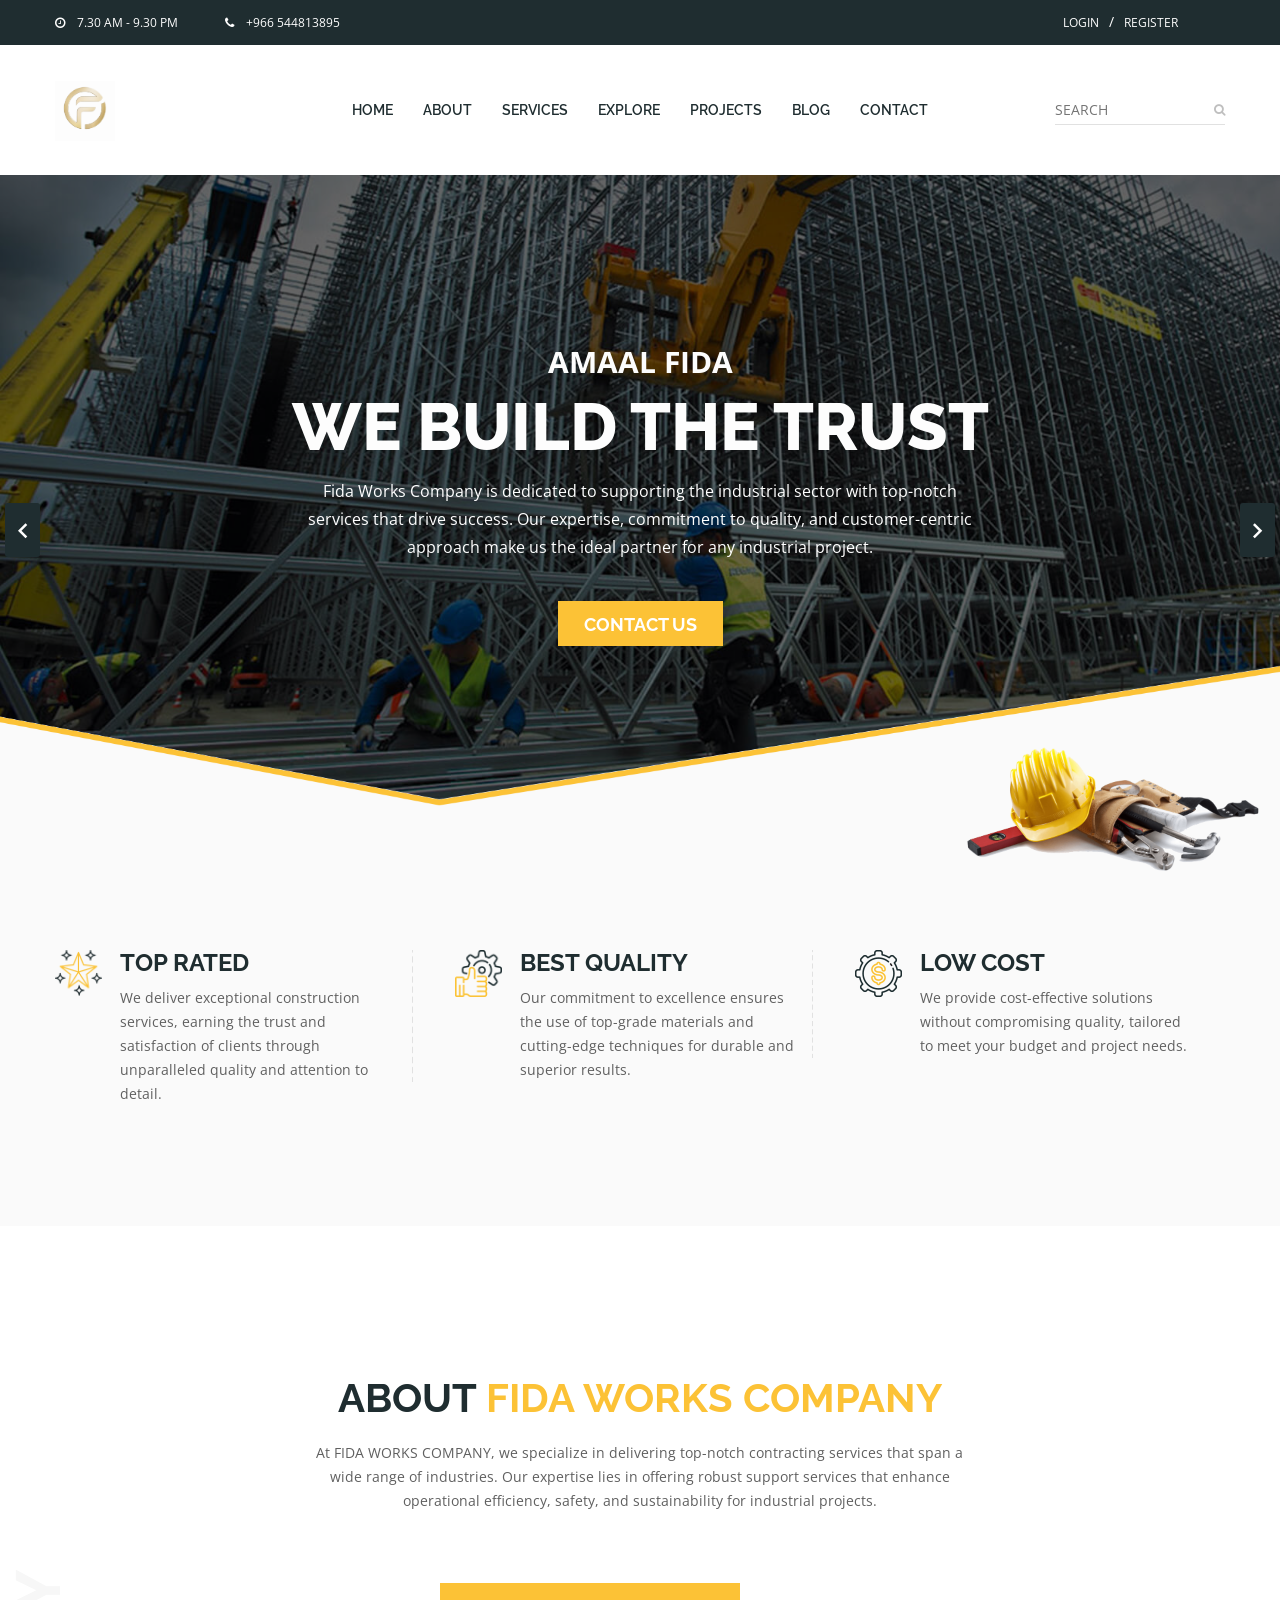
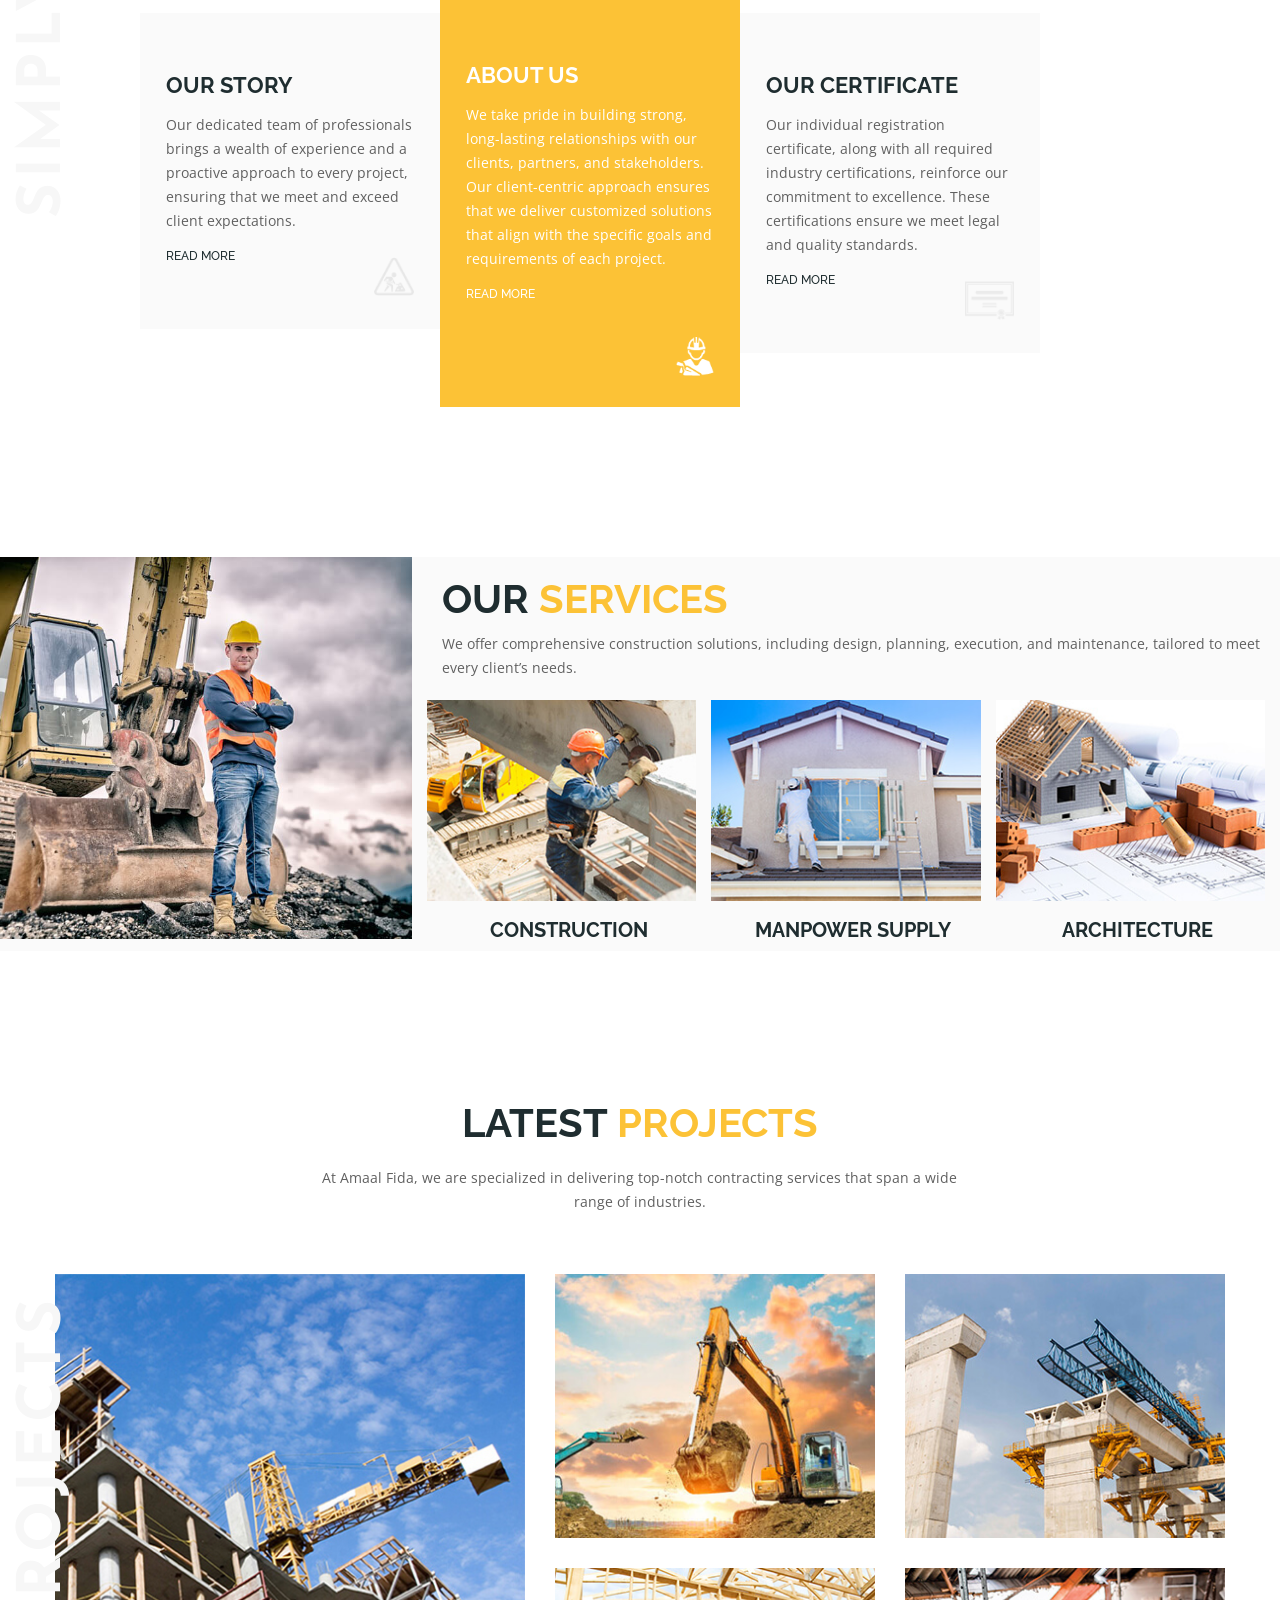
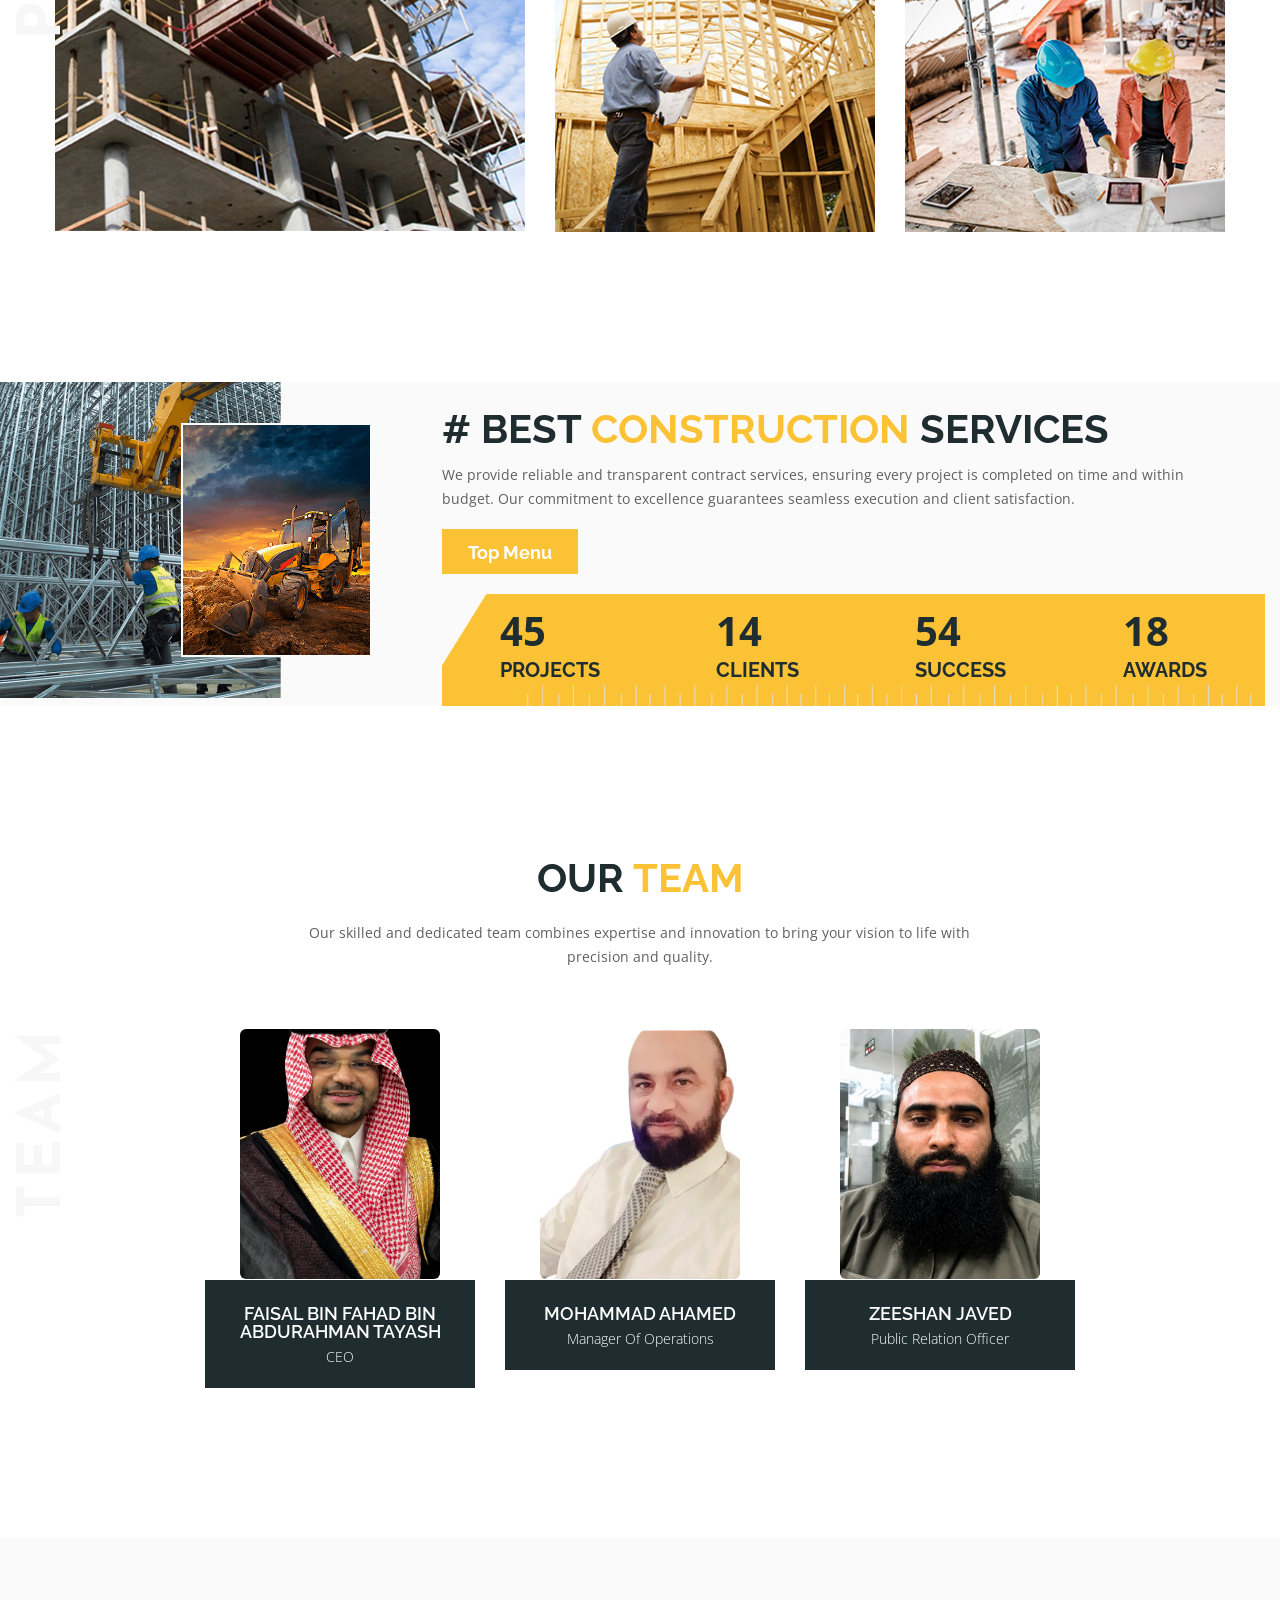
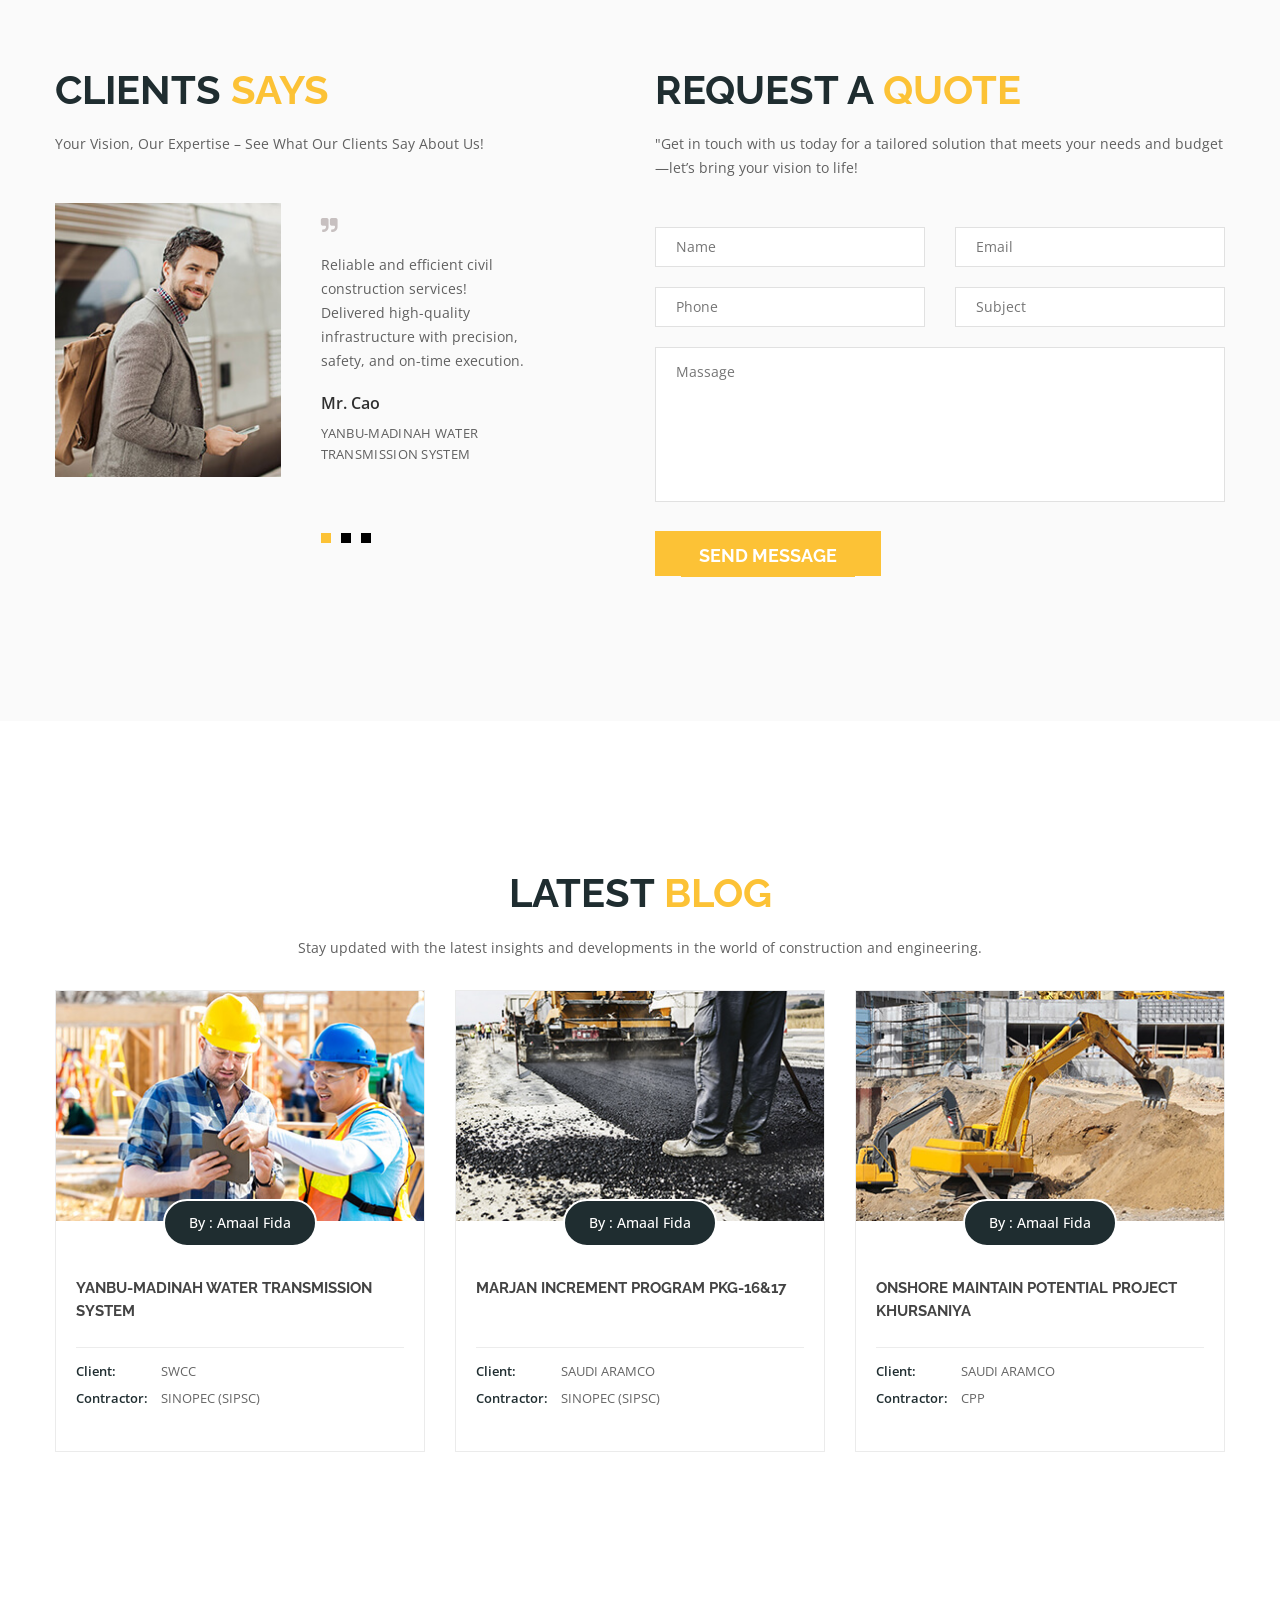
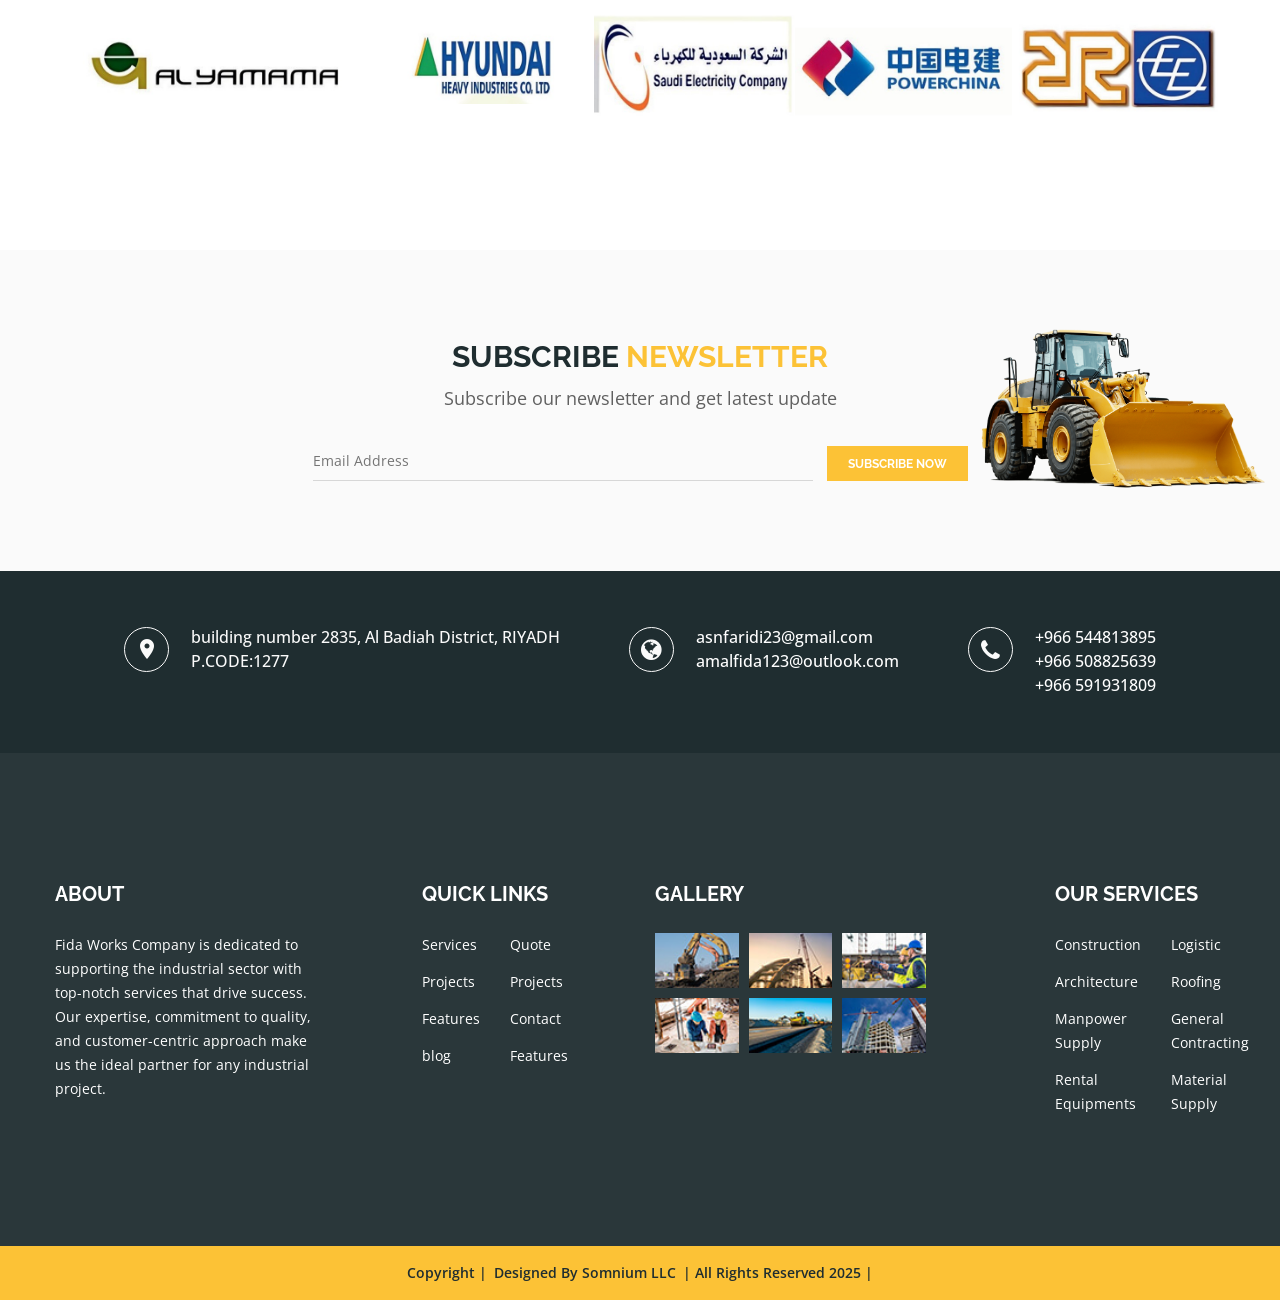
==== commit aa4726e6: "Rebrand website to Amaal Fida / Fida Works Company with updated content, assets, and layout improvem" ====
--- a/index.html
+++ b/index.html
@@ -1,17 +1,18 @@
-<!doctype html>
+﻿<!doctype html>
 <html class="no-js" lang="en">
 
 
 <head>
     <meta charset="utf-8">
     <meta http-equiv="x-ua-compatible" content="ie=edge">
-    <title>AL HANAWF || GENERAL CONTRACTING</title>
+    <title>AMAAL FIDA || GENERAL CONTRACTING</title>
     <meta name="description" content="">
     <meta name="viewport" content="width=device-width, initial-scale=1">
     
-    <!-- Place favicon.ico in the root directory -->
-    <link rel="shortcut icon" type="image/x-icon" href="images/favicon.ico">
-    <link rel="apple-touch-icon" href="apple-touch-icon.png">
+    <!-- Favicon -->
+    <link rel="icon" type="image/png" href="images/logo al fida.png">
+    <link rel="shortcut icon" type="image/png" href="images/logo al fida.png">
+    <link rel="apple-touch-icon" href="images/logo al fida.png">
     
 
     <!-- All css files are included here. -->
@@ -52,7 +53,7 @@
                         <div class="col-md-6 col-lg-6 col-sm-6 col-xs-12">
                             <ul class="heaher__top__left">
                                 <li><i class="fa fa-clock-o"></i>7.30 AM  -  9.30 PM</li>
-                                <li><a href="#"><i class="fa fa-phone"></i>+966 598771883 </a></li>
+                                <li><a href="#"><i class="fa fa-phone"></i>+966 544813895 </a></li>
                             </ul>
                         </div>
                         <div class="col-md-6 col-lg-6 col-sm-6 col-xs-12">
@@ -62,9 +63,7 @@
                                     <li class="separator">/</li>
                                     <li><a href="login-register.html">REGISTER</a></li>
                                 </ul>
-                                <div class="heaher__top__btn">
-                                    <img src="SCAN.png" alt="SCAN" width="50" height=48">
-                                </div>
+
                             </div>
                         </div>
                     </div>
@@ -78,7 +77,7 @@
                         <div class="col-md-2 col-sm-6 col-xs-7">
                             <div class="logo">
                                 <a href="index.html">
-                                    <img src="images/logo/Logo Al hanawf.png" alt="logo image" width="70" height="60">
+                                    <img src="images/logo al fida.png" alt="Amaal Fida logo" width="60" height="60">
                                 </a>
                             </div>
                         </div>
@@ -97,7 +96,6 @@
                                         <ul class="dropdown">
                                             <li><a href="service.html">service</a></li>
                                             <li><a href="projects-one.html">project gallery</a></li>
-                                            <li><a href="single-project.html">Letter of Approval</a></li>
                                             <li><a href="blog.html">BLog</a></li>
                                             <li><a href="login-register.html">Log in & Register</a></li>
                                         </ul>
@@ -140,7 +138,6 @@
                                                 <li><a href="projects-one.html">projects one</a></li>
                                                 <li><a href="projects-two.html">projects two</a></li>
                                                 <li><a href="projects-three.html">projects three</a></li>
-                                                <li><a href="single-project.html">Single Project</a></li>
                                                 <li><a href="blog.html">BLog</a></li>
                                                 <li><a href="blog-one-column.html">blog one column</a></li>
                                                 <li><a href="blog-two-column.html">blog two column</a></li>
@@ -182,9 +179,9 @@
                         <div class="row">
                             <div class="col-md-12 col-lg-12">
                                 <div class="slider__inner">
-                                    <h4>AL HANAWF GENERAL CONTRACTING</h4>
+                                    <h4>AMAAL FIDA</h4>
                                     <h1>WE BUILD THE TRUST</h1>
-                                    <p>Al Hanawf General Contracting is dedicated to supporting the industrial
+                                    <p>Fida Works Company is dedicated to supporting the industrial
 
                                         sector with top-notch services that drive success. Our expertise,
                                         
@@ -279,9 +276,9 @@
                 <div class="row">
                     <div class="col-xs-12">
                         <div class="section__title text-center">
-                            <h2 class="title__line">ABOUT <span class="text--theme">Al Hanawf</span></h2>
-                            <p>At Al Hanawf, we are specialized in delivering top-notch contracting services that span a 
-                                wide range of industries.</p>
+                            <h2 class="title__line">ABOUT <span class="text--theme">FIDA WORKS COMPANY</span></h2>
+                            <p>At FIDA WORKS COMPANY, we specialize in delivering top-notch contracting services that span a 
+                                wide range of industries. Our expertise lies in offering robust support services that enhance operational efficiency, safety, and sustainability for industrial projects.</p>
                         </div>
                     </div>
                 </div>
@@ -290,8 +287,7 @@
                         <div class="about foo">
                             <div class="about__inner">
                                 <h2><a href="about.html">OUR STORY</a></h2>
-                                <p>We take pride in building strong, long-lasting relationships with our clients, partners, 
-                                    and stakeholders.</p>
+                                <p>Our dedicated team of professionals brings a wealth of experience and a proactive approach to every project, ensuring that we meet and exceed client expectations.</p>
                                 <div class="about__btn">
                                     <a href="about.html">READ MORE</a>
                                 </div>
@@ -301,8 +297,7 @@
                             </div>
                             <div class="about__inner about__hober__info">
                                 <h2><a href="about.html">OUR STORY</a></h2>
-                                <p>We take pride in building strong, long-lasting relationships with our clients, partners, 
-                                    and stakeholders.</p>
+                                <p>Our dedicated team of professionals brings a wealth of experience and a proactive approach to every project, ensuring that we meet and exceed client expectations.</p>
                                 <div class="about__btn">
                                     <a href="about.html">READ MORE</a>
                                 </div>
@@ -316,8 +311,7 @@
                         <div class="about foo">
                             <div class="about__inner">
                                 <h2><a href="about.html">ABOUT US</a></h2>
-                                <p>At Al Hanawf, we are specialized in delivering top-notch contracting services that span a 
-                                    wide range of industries.</p>
+                                <p>We take pride in building strong, long-lasting relationships with our clients, partners, and stakeholders. Our client-centric approach ensures that we deliver customized solutions that align with the specific goals and requirements of each project.</p>
                                 <div class="about__btn">
                                     <a href="about.html">READ MORE</a>
                                 </div>
@@ -327,8 +321,7 @@
                             </div>
                             <div class="about__inner about__hober__info active">
                                 <h2><a href="about.html">ABOUT US</a></h2>
-                                <p>At Al Hanawf, we are specialized in delivering top-notch contracting services that span a 
-                                    wide range of industries.</p>
+                                <p>We take pride in building strong, long-lasting relationships with our clients, partners, and stakeholders. Our client-centric approach ensures that we deliver customized solutions that align with the specific goals and requirements of each project.</p>
                                 <div class="about__btn">
                                     <a href="about.html">READ MORE</a>
                                 </div>
@@ -462,7 +455,7 @@
                     <div class="col-xs-12">
                         <div class="section__title text-center">
                             <h2 class="title__line">LATEST <span class="text--theme">PROJECTS</span></h2>
-                            <p>At Al Hanawf, we are specialized in delivering top-notch contracting services that span a 
+                            <p>At Amaal Fida, we are specialized in delivering top-notch contracting services that span a 
                                 wide range of industries.</p>
                         </div>
                     </div>
@@ -473,12 +466,12 @@
                         <div class="col-md-5 col-lg-5 hidden-sm col-xs-12">
                             <div class="project__itm foo">
                                 <div class="project__thumb">
-                                    <a href="single-project.html">
+                                    <a href="projects-one.html">
                                         <img src="images/lst-project-3/1.jpg" alt="project images">
                                     </a>
                                     <div class="project__hover__info">
                                         <div class="project__action">
-                                            <h2><a href="single-project.html">CONSTRUCTION</a></h2>
+                                            <h2><a href="projects-one.html">CONSTRUCTION</a></h2>
                                             <h4>DURATION : 6 MONTH</h4>
                                         </div>
                                     </div>
@@ -491,12 +484,12 @@
                                 <div class="col-md-6 col-sm-6 col-xs-12">
                                     <div class="project__itm foo">
                                         <div class="project__thumb">
-                                            <a href="single-project.html">
+                                            <a href="projects-one.html">
                                                 <img src="images/lst-project-3/2.jpg" alt="project images">
                                             </a>
                                             <div class="project__hover__info">
                                                 <div class="project__action">
-                                                    <h2><a href="single-project.html">CONSTRUCTION</a></h2>
+                                                    <h2><a href="projects-one.html">CONSTRUCTION</a></h2>
                                                     <h4>DURATION : 6 MONTH</h4>
                                                 </div>
                                             </div>
@@ -506,12 +499,12 @@
                                 <div class="col-md-6 col-sm-6 col-xs-12">
                                     <div class="project__itm foo">
                                         <div class="project__thumb">
-                                            <a href="single-project.html">
+                                            <a href="projects-one.html">
                                                 <img src="images/lst-project-3/3.jpg" alt="project images">
                                             </a>
                                             <div class="project__hover__info">
                                                 <div class="project__action">
-                                                    <h2><a href="single-project.html">CONSTRUCTION</a></h2>
+                                                    <h2><a href="projects-one.html">CONSTRUCTION</a></h2>
                                                     <h4>DURATION : 6 MONTH</h4>
                                                 </div>
                                             </div>
@@ -521,12 +514,12 @@
                                 <div class="col-md-6 col-sm-6 col-xs-12">
                                     <div class="project__itm foo">
                                         <div class="project__thumb">
-                                            <a href="single-project.html">
+                                            <a href="projects-one.html">
                                                 <img src="images/lst-project-3/4.jpg" alt="project images">
                                             </a>
                                             <div class="project__hover__info">
                                                 <div class="project__action">
-                                                    <h2><a href="single-project.html">CONSTRUCTION</a></h2>
+                                                    <h2><a href="projects-one.html">CONSTRUCTION</a></h2>
                                                     <h4>DURATION : 6 MONTH</h4>
                                                 </div>
                                             </div>
@@ -536,12 +529,12 @@
                                 <div class="col-md-6 col-sm-6 col-xs-12">
                                     <div class="project__itm foo">
                                         <div class="project__thumb">
-                                            <a href="single-project.html">
+                                            <a href="projects-one.html">
                                                 <img src="images/lst-project-3/5.jpg" alt="project images">
                                             </a>
                                             <div class="project__hover__info">
                                                 <div class="project__action">
-                                                    <h2><a href="single-project.html">CONSTRUCTION</a></h2>
+                                                    <h2><a href="projects-one.html">CONSTRUCTION</a></h2>
                                                     <h4>DURATION : 6 MONTH</h4>
                                                 </div>
                                             </div>
@@ -656,7 +649,7 @@
                             <div class="team foo">
                                 <div class="team__inner">
                                     <div class="team__thumb">
-                                        <img src="images/team/0.jpg" alt="team image" style="width: 200px; height: 250px; object-fit: cover; border-radius: 6px; position: relative; left: 50%; transform: translateX(-50%);">
+                                        <img src="images/Al Fida CEO.png" alt="Faisal Bin Fahad Bin Abdurahman Tayash" style="width: 200px; height: 250px; object-fit: cover; border-radius: 6px; position: relative; left: 50%; transform: translateX(-50%);">
                                     </div>
                                     <div class="team__hover__info">
                                         <ul class="team__social__link">
@@ -669,7 +662,7 @@
                                     </div>
                                 </div>
                                 <div class="team__details">
-                                    <h2><a href="#">Abdullah Saad Al Nadwi </a></h2>
+                                    <h2><a href="#">Faisal Bin Fahad Bin Abdurahman Tayash</a></h2>
                                     <h4>CEO</h4>
                                 </div>
                             </div>
@@ -706,7 +699,7 @@
                             <div class="team foo">
                                 <div class="team__inner">
                                     <div class="team__thumb">
-                                        <img src="images/team/6.jpg" alt="team image" style="width: 200px; height: 250px; object-fit: cover; border-radius: 6px; position: relative; left: 50%; transform: translateX(-50%);">
+                                        <img src="images/Javed image.png" alt="Zeeshan Javed" style="width: 200px; height: 250px; object-fit: cover; border-radius: 6px; position: relative; left: 50%; transform: translateX(-50%);">
                                     </div>
                                     <div class="team__hover__info">
                                         <ul class="team__social__link">
@@ -719,32 +712,8 @@
                                     </div>
                                 </div>
                                 <div class="team__details">
-                                    <h2><a href="#">Usama Loafi </a></h2>
-                                    <h4>HR Manager</h4>
-                                </div>
-                            </div>
-                        </div>
-                        <!-- End Single Team -->
-                        <!-- Start Single Team -->
-                        <div class="col-md-3 col-lg-3 hidden-sm col-xs-12">
-                            <div class="team foo">
-                                <div class="team__inner">
-                                    <div class="team__thumb">
-                                        <img src="images/team/9.jpg" alt="team image" style="width: 200px; height: 250px; object-fit: cover; border-radius: 6px; position: relative; left: 50%; transform: translateX(-50%);">
-                                    </div>
-                                    <div class="team__hover__info">
-                                        <ul class="team__social__link">
-                                            <li><a href="https://twitter.com/i/flow/login" target="_blank"><i class="fa fa-twitter"></i></a></li>
-                                            <li><a href="https://www.instagram.com/accounts/login/" target="_blank"><i class="fa fa-instagram"></i></a></li>
-                                            <li><a href="https://www.facebook.com/login.php" target="_blank"><i class="fa fa-facebook"></i></a></li>
-                                            <li><a href="https://accounts.google.com/ServiceLogin" target="_blank"><i class="fa fa-google"></i></a></li>
-                                        </ul>
-                                        </ul>
-                                    </div>
-                                </div>
-                                <div class="team__details">
-                                    <h2><a href="#">Yousuf Navan Rafeeque</a></h2>
-                                    <h4>Branch Head(Eastern Province)</h4>
+                                    <h2><a href="#">Zeeshan Javed</a></h2>
+                                    <h4>Public Relation Officer</h4>
                                 </div>
                             </div>
                         </div>
@@ -780,7 +749,7 @@
                                         </div>
                                         <p>Reliable and efficient civil construction services! Delivered high-quality infrastructure with precision, safety, and on-time execution.</p>
                                         <h2><a href="#">Mr. Cao</a></h2>
-                                        <h4>Package Head, Project Sinopec</h4>
+                                        <h4>YANBU-MADINAH WATER<br>TRANSMISSION SYSTEM</h4>
                                     </div>
                                 </div>
                                  <!-- End Single Testimonial -->
@@ -793,9 +762,9 @@
                                         <div class="tes__icon">
                                             <i class="fa fa-quote-right"></i>
                                         </div>
-                                        <p>Exceptional manpower services! Skilled workforce, timely deployment, and a commitment to quality ensure seamless project execution.</p>
+                                        <p>Exceptional manpower services! Skilled workforce, timely deployment, and a commitment to quality ensure seamless execution on the MARJAN INCREMENT PROGRAM PKG-16&17 project.</p>
                                         <h2><a href="#">Mr. Roland</a></h2>
-                                        <h4>N.S.H, Dammam</h4>
+                                        <h4>MARJAN INCREMENT PROGRAM PKG-16&17</h4>
                                     </div>
                                 </div>
                                  <!-- End Single Testimonial -->
@@ -808,9 +777,9 @@
                                         <div class="tes__icon">
                                             <i class="fa fa-quote-right"></i>
                                         </div>
-                                        <p>Reliable and well-maintained rental equipment for all construction needs—ensuring efficiency, safety, and cost-effective project execution.</p>
+                                        <p>Reliable and well-maintained rental equipment for all construction needs—ensuring efficiency, safety, and cost-effective execution on the JAFURAH GAS PROCESSING FACILITIES project.</p>
                                         <h2><a href="#">Mr.Irfan</a></h2>
-                                        <h4>Project Coordinatr, Gulf Oil</h4>
+                                        <h4>JAFURAH GAS PROCESSING FACILITIES</h4>
                                     </div>
                                 </div>
                                  <!-- End Single Testimonial -->
@@ -871,14 +840,16 @@
                                     </a>
                                     <div class="blog__hover__info">
                                         <ul class="blog__meta">
-                                            <li>By : <a href="#">Al Hanawf</a></li>
-                                            <li>10 Oct</li>
-                                            <li><a href="#">Comments 5</a></li>
+                                            <li>By : <a href="#">Amaal Fida</a></li>
                                         </ul>
                                     </div>
                                 </div>
                                 <div class="blog__details">
-                                    <h2><a href="blog-details.html">Branch of China Petroleum Pipeline & Engineering </a></h2>
+                                    <h2><a href="blog-details.html">YANBU-MADINAH WATER TRANSMISSION SYSTEM</a></h2>
+                                    <div class="blog__project__info">
+                                        <p><strong>Client:</strong> SWCC</p>
+                                        <p><strong>Contractor:</strong> SINOPEC (SIPSC)</p>
+                                    </div>
                                     <div class="blog__btn">
                                     </div>
                                 </div>
@@ -894,14 +865,16 @@
                                     </a>
                                     <div class="blog__hover__info">
                                         <ul class="blog__meta">
-                                            <li>By : <a href="#">Al Hanawf</a></li>
-                                            <li>20 July</li>
-                                            <li><a href="#">Comments 5</a></li>
+                                            <li>By : <a href="#">Amaal Fida</a></li>
                                         </ul>
                                     </div>
                                 </div>
                                 <div class="blog__details">
-                                    <h2><a href="blog-details.html">Al Rushaid Construction Co Limited</a></h2>
+                                    <h2><a href="blog-details.html">MARJAN INCREMENT PROGRAM PKG-16&17</a></h2>
+                                    <div class="blog__project__info">
+                                        <p><strong>Client:</strong> SAUDI ARAMCO</p>
+                                        <p><strong>Contractor:</strong> SINOPEC (SIPSC)</p>
+                                    </div>
                                     <div class="blog__btn">
                                     </div>
                                 </div>
@@ -909,7 +882,7 @@
                         </div>
                         <!-- End Single Blog -->
                         <!-- Start Single Blog -->
-                        <div class="col-md-4 col-lg-4 hidden-sm col-xs-12">
+                        <div class="col-md-4 col-lg-4 col-sm-6 col-xs-12">
                             <div class="blog foo">
                                 <div class="blog__thumb">
                                     <a href="blog-details.html">
@@ -917,14 +890,16 @@
                                     </a>
                                     <div class="blog__hover__info">
                                         <ul class="blog__meta">
-                                            <li>By : <a href="#">Al Hanawf</a></li>
-                                            <li>20 Apr</li>
-                                            <li><a href="#">Comments 5</a></li>
+                                            <li>By : <a href="#">Amaal Fida</a></li>
                                         </ul>
                                     </div>
                                 </div>
                                 <div class="blog__details">
-                                    <h2><a href="blog-details.html">Branch of Sinopec International Petroleum service and Corporation </a></h2>
+                                    <h2><a href="blog-details.html">ONSHORE MAINTAIN POTENTIAL PROJECT KHURSANIYA</a></h2>
+                                    <div class="blog__project__info">
+                                        <p><strong>Client:</strong> SAUDI ARAMCO</p>
+                                        <p><strong>Contractor:</strong> CPP</p>
+                                    </div>
                                     <div class="blog__btn">
                                     </div>
                                 </div>
@@ -1002,7 +977,7 @@
                                     <i class="zmdi zmdi-pin"></i>
                                 </div>
                                 <div class="ht__address__details">
-                                    <p>Head Office: 46429, Yanbu Al Bahar, <br>Branch(Eastern Province):Omar Bin Abdul Aziz street, Bld No 4196, Al Jubail, <br>Branch(Central Province):Bldg No 146, Al Saad street, Sarah Rail Riyadh. KSA </p> 
+                                    <p>building number 2835, Al Badiah District, RIYADH <br>P.CODE:1277</p> 
                                 </div>
                             </div>
                             <!-- End Single Address -->
@@ -1012,8 +987,8 @@
                                     <i class="fa fa-globe" aria-hidden="true"></i>
                                 </div>
                                 <div class="ht__address__details">
-                                    <p><a href="#">info@Alhanawf.com</a></p>
-                                    <p><a href="#">www.Alhanawf@outlook.com</a></p>
+                                    <p><a href="#">asnfaridi23@gmail.com</a></p>
+                                    <p><a href="#">amalfida123@outlook.com</a></p>
                                 </div>
                             </div>
                             <!-- End Single Address -->
@@ -1023,9 +998,9 @@
                                     <i class="fa fa-phone" aria-hidden="true"></i>
                                 </div>
                                 <div class="ht__address__details">
-                                    <p><a href="#">+966 598771883 </a></p>
-                                    <p><a href="#">+966 555210069 </a></p>
-                                    <p><a href="#">+966 504397931 </a></p>
+                                    <p><a href="#">+966 544813895 </a></p>
+                                    <p><a href="#">+966 508825639 </a></p>
+                                    <p><a href="#">+966 591931809 </a></p>
                                 </div>
                             </div>
                             <!-- End Single Address -->
@@ -1048,7 +1023,7 @@
                                         <h2 class="ft__title">ABOUT</h2>
                                     </div>
                                     <div class="ft__details">
-                                        <p>Al Hanawf General Contracting is dedicated to supporting the industrial 
+                                        <p>Fida Works Company is dedicated to supporting the industrial 
                                             sector with top-notch services that drive success. Our expertise, 
                                             commitment to quality, and customer-centric approach make us the 
                                             ideal partner for any industrial project.</p>
--- a/css/custom.css
+++ b/css/custom.css
@@ -1,3 +1,158 @@
+.heaher__top__btn {
+    display: none !important;
+}
+
+.htc__testimonial__wrap .testimonial__activation {
+    padding-bottom: 50px;
+}
+
+.htc__testimonial__wrap .slick-dots {
+    bottom: 0 !important;
+    right: auto !important;
+    left: 0;
+    width: 100%;
+    text-align: left;
+    padding-left: calc(48% + 40px);
+    margin-top: 20px;
+}
+
+.htc__testimonial__wrap .testimonial__details h4 {
+    line-height: 1.6;
+    font-size: 13px;
+    letter-spacing: 0.3px;
+    margin-top: 10px;
+    padding-right: 10px;
+}
+
+.htc__testimonial__wrap .testimonial__details h2 {
+    margin-top: 22px;
+}
+
+@media (max-width: 767px) {
+    .htc__testimonial__wrap .slick-dots {
+        padding-left: 0;
+        text-align: center;
+        bottom: -10px !important;
+    }
+}
+
+.htc__team__wrap {
+    display: flex;
+    flex-wrap: wrap;
+    justify-content: center;
+}
+
+.htc__blog__wrap {
+    display: flex;
+    flex-wrap: wrap;
+    justify-content: center;
+}
+
+.htc__blog__wrap > [class*="col-"] {
+    display: flex;
+}
+
+.htc__blog__wrap .blog {
+    display: flex;
+    flex-direction: column;
+    width: 100%;
+    margin-top: 0;
+    margin-bottom: 30px;
+    background: #fff;
+    border: 1px solid #ebebeb;
+    transition: box-shadow 0.3s ease, transform 0.3s ease;
+}
+
+.htc__blog__wrap .blog:hover {
+    box-shadow: 0 10px 30px rgba(0, 0, 0, 0.08);
+    transform: translateY(-4px);
+}
+
+.htc__blog__wrap .blog__thumb {
+    padding-bottom: 0;
+    overflow: hidden;
+}
+
+.htc__blog__wrap .blog__thumb a img {
+    height: 230px;
+    object-fit: cover;
+    transition: transform 0.4s ease;
+}
+
+.htc__blog__wrap .blog:hover .blog__thumb a img {
+    transform: scale(1.04);
+}
+
+.htc__blog__wrap .blog__hover__info {
+    position: relative;
+    bottom: auto;
+    left: auto;
+    padding: 0;
+    margin-top: -22px;
+    display: flex;
+    justify-content: center;
+}
+
+.htc__blog__wrap .blog__meta {
+    height: auto;
+    min-height: 42px;
+    padding: 10px 24px;
+    width: auto;
+    max-width: calc(100% - 40px);
+    border-radius: 30px;
+}
+
+.htc__blog__wrap .blog__meta li + li {
+    margin-left: 0;
+}
+
+.htc__blog__wrap .blog__details {
+    padding: 18px 20px 26px;
+    flex-grow: 1;
+    display: flex;
+    flex-direction: column;
+}
+
+.htc__blog__wrap .blog__details h2 {
+    margin-top: 12px;
+    font-size: 15px;
+    line-height: 1.55;
+    min-height: 70px;
+}
+
+.htc__blog__wrap .blog__details h2 a {
+    color: #444;
+    transition: color 0.3s ease;
+}
+
+.htc__blog__wrap .blog__details h2 a:hover {
+    color: #fcc236;
+}
+
+.htc__blog__wrap .blog__project__info {
+    margin-top: auto;
+    padding-top: 14px;
+    border-top: 1px solid #ececec;
+}
+
+.htc__blog__wrap .blog__project__info p {
+    margin: 0 0 8px;
+    font-size: 13px;
+    color: #666;
+    line-height: 1.5;
+}
+
+.htc__blog__wrap .blog__project__info p:last-child {
+    margin-bottom: 0;
+}
+
+.htc__blog__wrap .blog__project__info strong {
+    color: #1f2d30;
+    font-weight: 600;
+    display: inline-block;
+    min-width: 82px;
+}
+
 /*--------------------------------------------------------------
   Template Name: Simply Construction HTML Template.
   Template URI: #
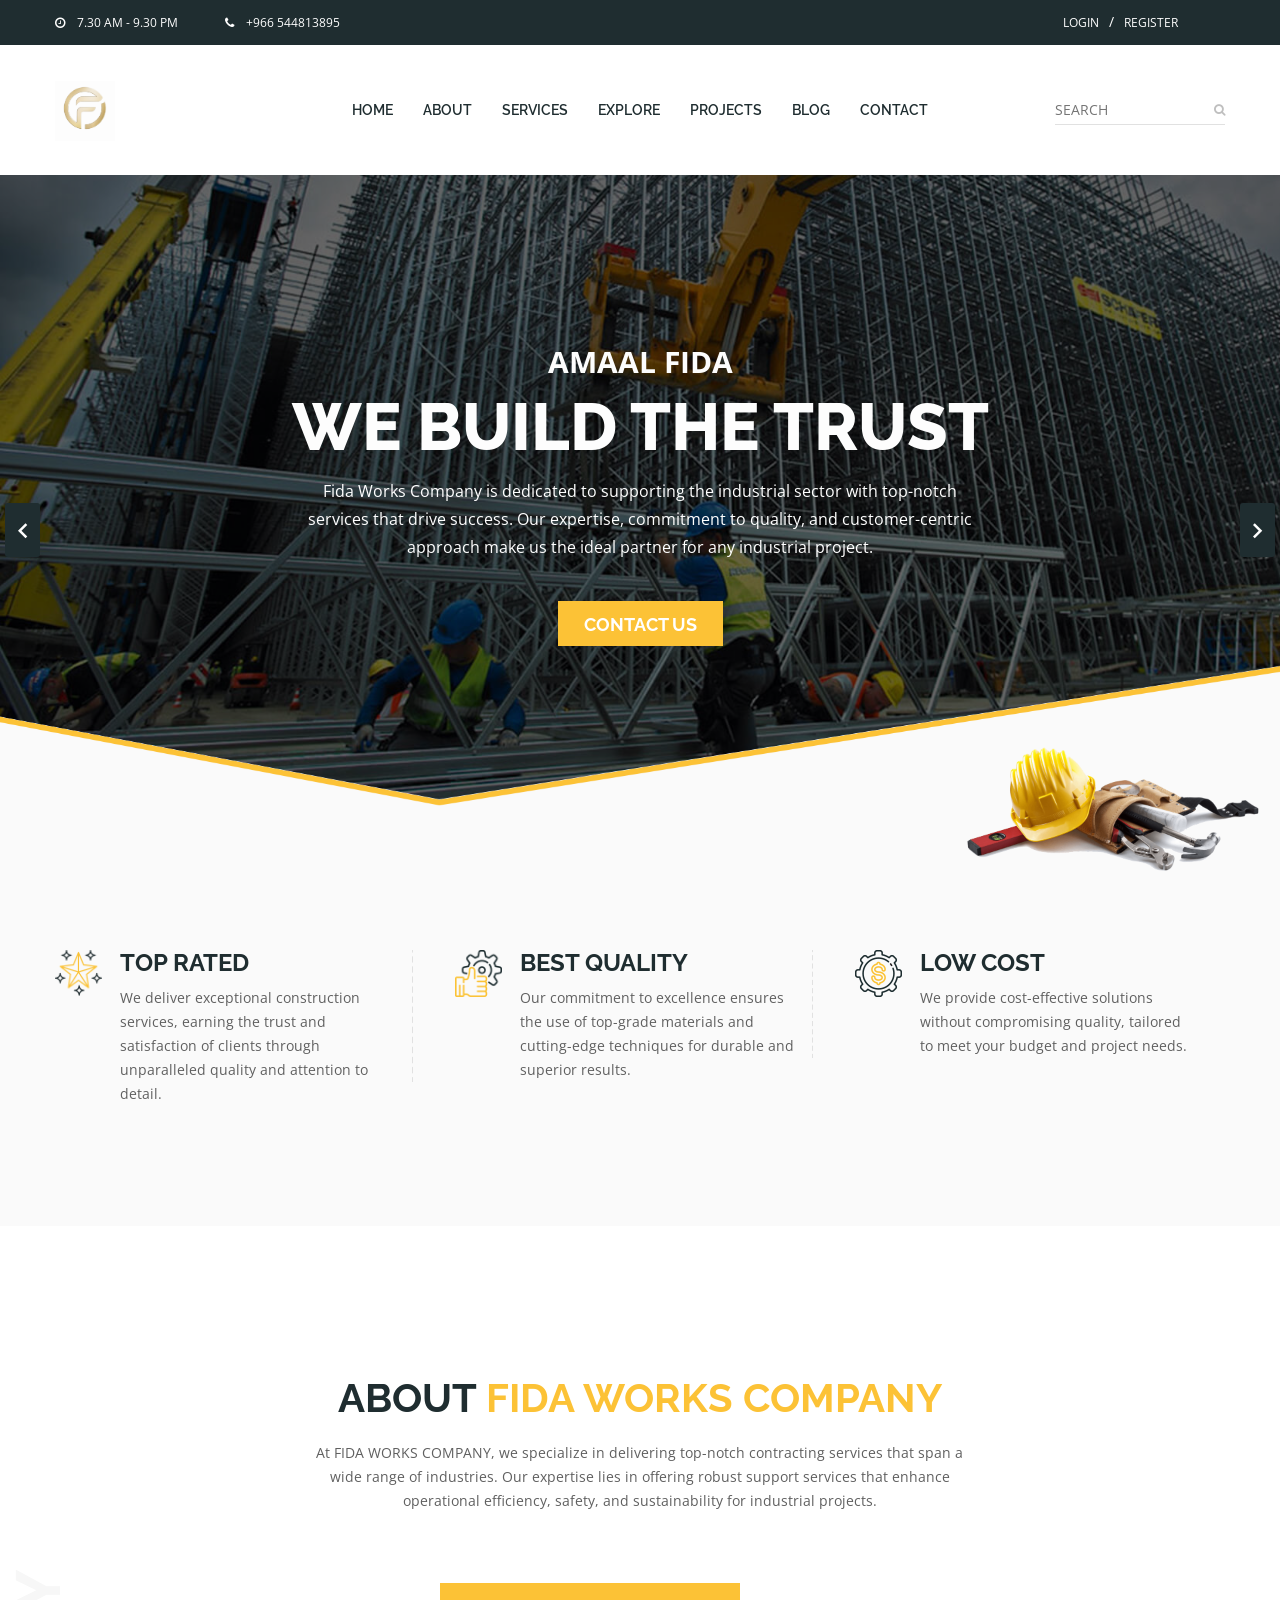
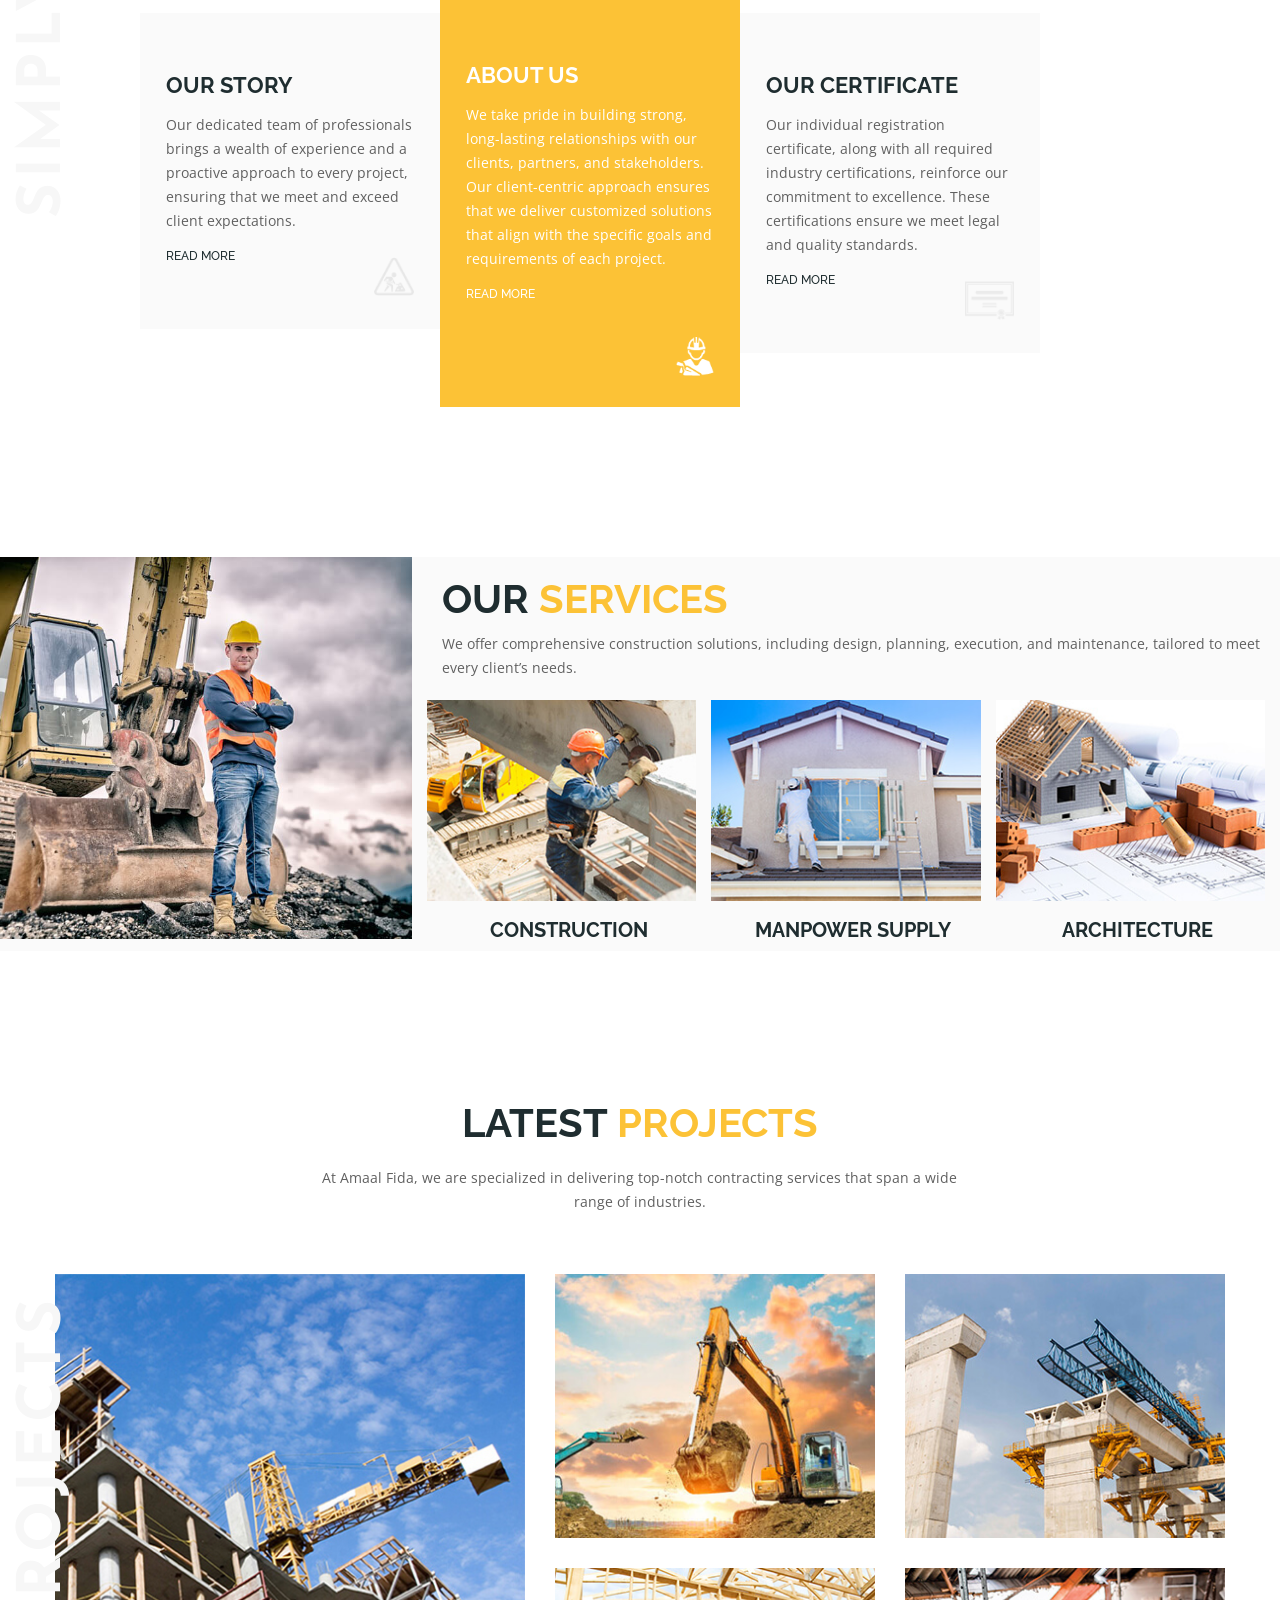
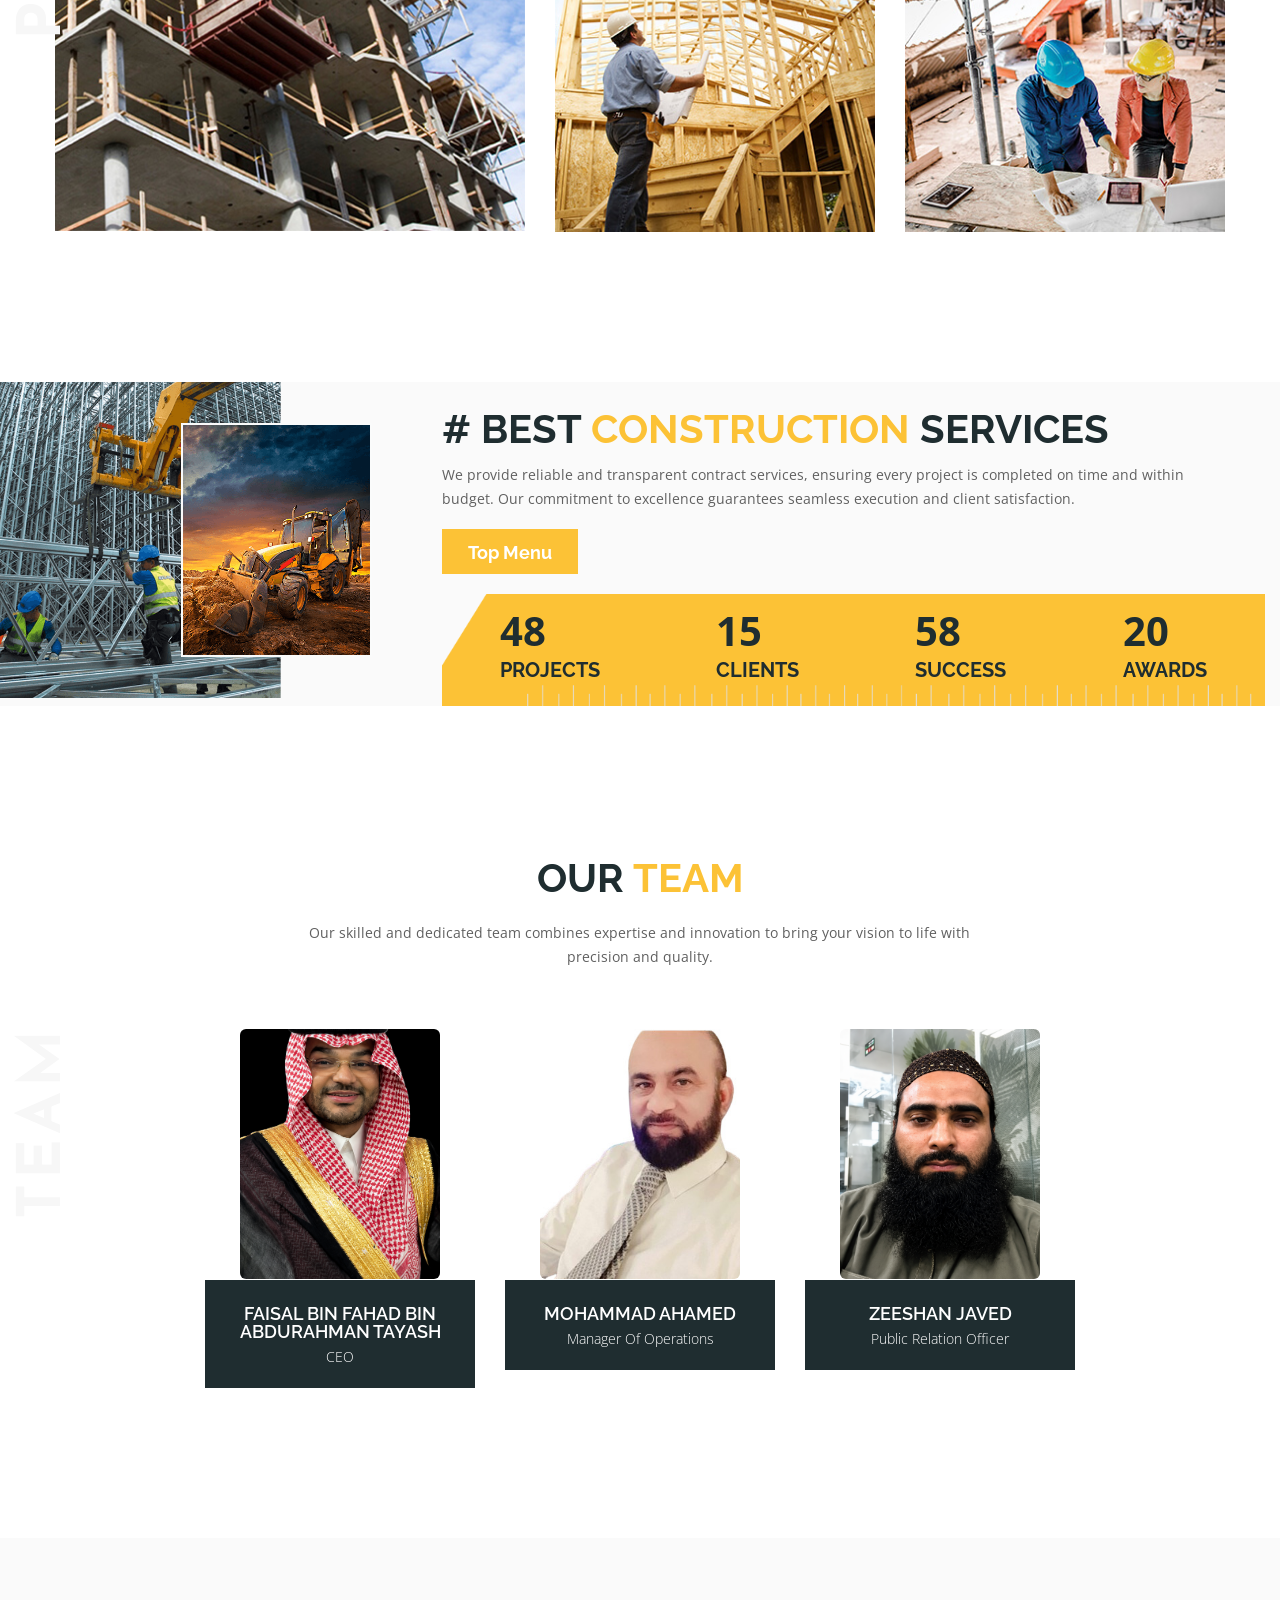
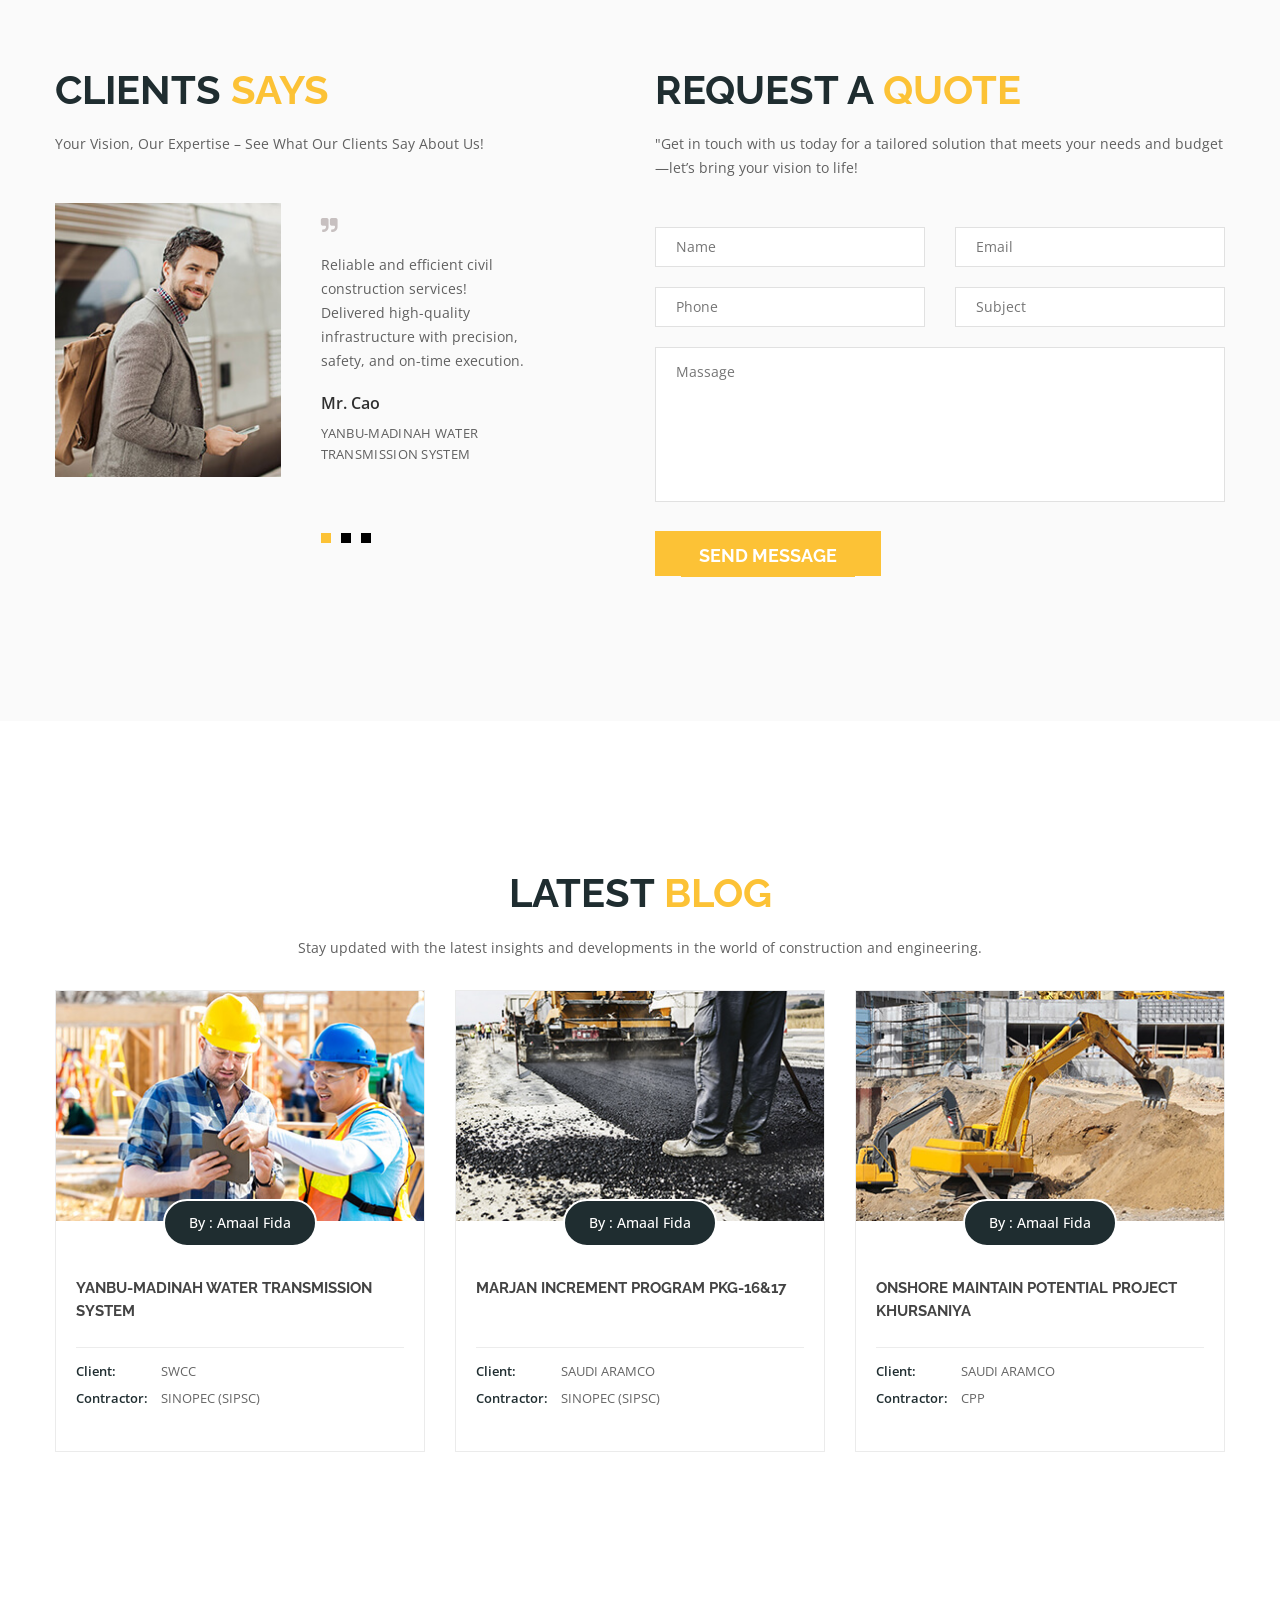
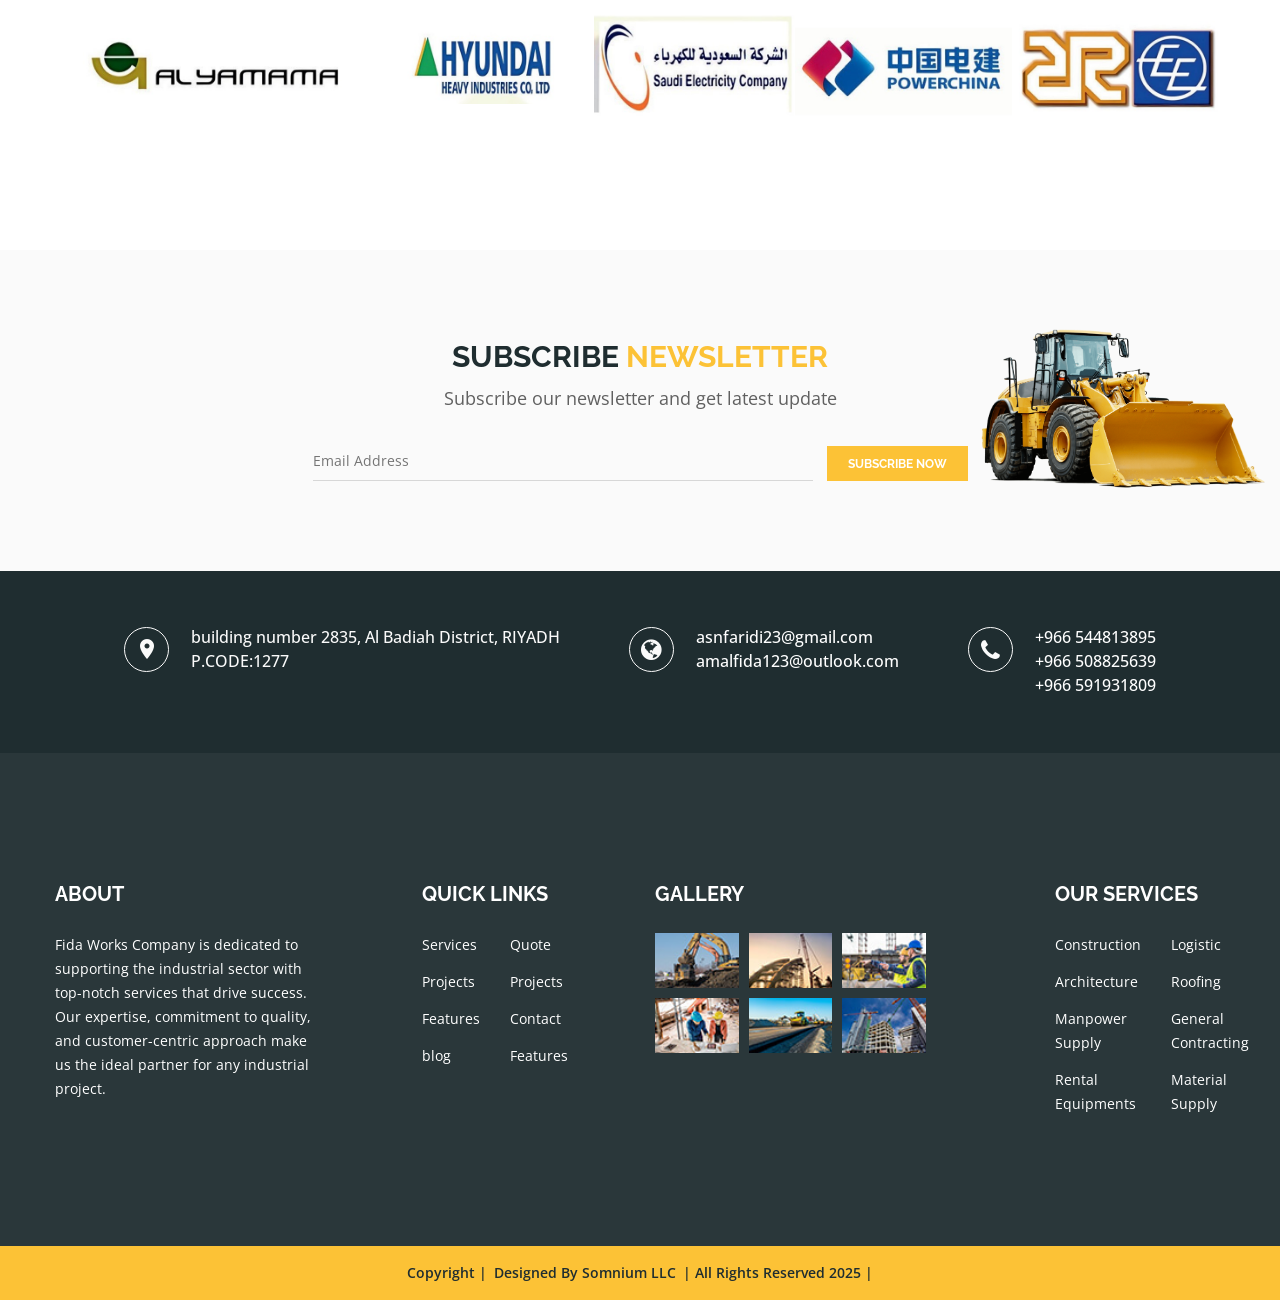
==== commit 153df13d: "Remove all remaining Al Hanawf assets and improve responsive layout across devices. Deletes old logo" ====
--- a/index.html
+++ b/index.html
@@ -6,7 +6,7 @@
     <meta charset="utf-8">
     <meta http-equiv="x-ua-compatible" content="ie=edge">
     <title>AMAAL FIDA || GENERAL CONTRACTING</title>
-    <meta name="description" content="">
+    <meta name="description" content="Amaal Fida - Fida Works Company. General contracting and industrial support services in Saudi Arabia.">
     <meta name="viewport" content="width=device-width, initial-scale=1">
     
     <!-- Favicon -->
--- a/css/custom.css
+++ b/css/custom.css
@@ -151,6 +151,272 @@
     font-weight: 600;
     display: inline-block;
     min-width: 82px;
+}
+
+/* Global responsive fixes */
+html {
+    -webkit-text-size-adjust: 100%;
+}
+
+body {
+    overflow-x: hidden;
+}
+
+img {
+    max-width: 100%;
+    height: auto;
+}
+
+.logo img {
+    max-height: 60px;
+    width: auto;
+}
+
+/* Tablet and below */
+@media (max-width: 991px) {
+    .hidden-sm {
+        display: block !important;
+    }
+
+    .htc__team__wrap > [class*="col-"] {
+        flex: 0 0 50%;
+        max-width: 50%;
+    }
+
+    .htc__blog__wrap > [class*="col-"] {
+        flex: 0 0 50%;
+        max-width: 50%;
+    }
+
+    .htc__blog__wrap .blog__details h2 {
+        min-height: auto;
+    }
+
+    .slider__inner h1 {
+        font-size: 36px;
+        line-height: 46px;
+    }
+
+    .slider__inner h4 {
+        font-size: 14px;
+    }
+
+    .section__title h2.title__line {
+        font-size: 28px;
+    }
+
+    .htc__contact__wrap,
+    .htc__address__container {
+        display: flex;
+        flex-direction: column;
+        align-items: center;
+        text-align: center;
+    }
+
+    .ht__address__inner,
+    .ct__address {
+        margin-bottom: 25px;
+        width: 100%;
+    }
+
+    .footer__link {
+        text-align: center;
+    }
+
+    .footer__link .ft__menu {
+        display: inline-block;
+        vertical-align: top;
+    }
+}
+
+/* Mobile */
+@media (max-width: 767px) {
+    .htc__team__wrap > [class*="col-"],
+    .htc__blog__wrap > [class*="col-"] {
+        flex: 0 0 100%;
+        max-width: 100%;
+    }
+
+    .htc__header__top .heaher__top__left {
+        display: flex;
+        flex-wrap: wrap;
+        justify-content: center;
+        text-align: center;
+    }
+
+    .htc__header__top .heaher__top__left li {
+        font-size: 12px;
+    }
+
+    .header__top__right {
+        justify-content: center;
+        margin-top: 5px;
+    }
+
+    .slider__inner h1 {
+        font-size: 28px;
+        line-height: 36px;
+    }
+
+    .slider__inner h4 {
+        font-size: 13px;
+        letter-spacing: 1px;
+    }
+
+    .slider__inner p {
+        font-size: 14px;
+        line-height: 22px;
+        padding: 0 10px;
+    }
+
+    .slider__fixed--height {
+        height: auto;
+        min-height: 420px;
+        padding: 80px 0 60px;
+    }
+
+    .section__title h2.title__line {
+        font-size: 22px;
+        line-height: 30px;
+    }
+
+    .section__title p {
+        font-size: 14px;
+        line-height: 22px;
+        width: 100% !important;
+    }
+
+    .about__inner h2,
+    .team__details h2 {
+        font-size: 14px;
+        word-break: break-word;
+    }
+
+    .team__details h2 a {
+        font-size: 13px;
+        line-height: 1.4;
+    }
+
+    .team__thumb img {
+        width: 180px !important;
+        height: 220px !important;
+        left: 50% !important;
+        transform: translateX(-50%) !important;
+    }
+
+    .htc__blog__wrap .blog__thumb a img {
+        height: 200px;
+    }
+
+    .htc__blog__wrap .blog__details {
+        padding: 16px 14px 22px;
+    }
+
+    .htc__blog__wrap .blog__details h2 {
+        font-size: 14px;
+    }
+
+    .htc__blog__wrap .blog__project__info strong {
+        min-width: auto;
+        display: block;
+        margin-bottom: 2px;
+    }
+
+    .testimonial__details h2 {
+        font-size: 15px;
+    }
+
+    .testimonial__details h4 {
+        font-size: 12px;
+        line-height: 1.5;
+    }
+
+    .testimonial__details p {
+        font-size: 14px;
+        line-height: 22px;
+    }
+
+    .htc__testimonial__wrap .slick-dots {
+        position: relative;
+        margin-top: 25px;
+        padding-left: 0 !important;
+        text-align: center;
+    }
+
+    .reguest__quote,
+    .clint__comment__form {
+        margin-top: 30px;
+    }
+
+    .htc__contact__address.add-res .htc__contact__wrap {
+        flex-direction: column;
+        align-items: center;
+        text-align: center;
+    }
+
+    .htc__contact__address.add-res .ht__address__inner {
+        margin-bottom: 20px;
+    }
+
+    .htc__contact__address.add-res .ht__address__details p {
+        font-size: 13px;
+        line-height: 20px;
+        word-break: break-word;
+    }
+
+    .footer__top .col-md-3,
+    .footer__top .col-lg-3 {
+        text-align: center;
+        margin-bottom: 30px;
+    }
+
+    .footer__instagram {
+        justify-content: center;
+    }
+
+    .copyright__inner p {
+        font-size: 12px;
+        line-height: 18px;
+        text-align: center;
+        padding: 0 15px;
+    }
+
+    .htc__btn {
+        padding: 0 20px;
+        font-size: 13px;
+    }
+
+    .project__action h2 {
+        font-size: 15px;
+    }
+
+    .bradcaump-title {
+        font-size: 28px;
+    }
+}
+
+/* Small mobile */
+@media (max-width: 480px) {
+    .slider__inner h1 {
+        font-size: 24px;
+        line-height: 32px;
+    }
+
+    .logo img {
+        max-height: 50px;
+    }
+
+    .login-register li a {
+        font-size: 11px;
+    }
+
+    .mainmenu__wrap .col-xs-7 {
+        width: 55%;
+    }
+
+    .mainmenu__wrap .col-xs-5 {
+        width: 45%;
+    }
 }
 
 /*--------------------------------------------------------------
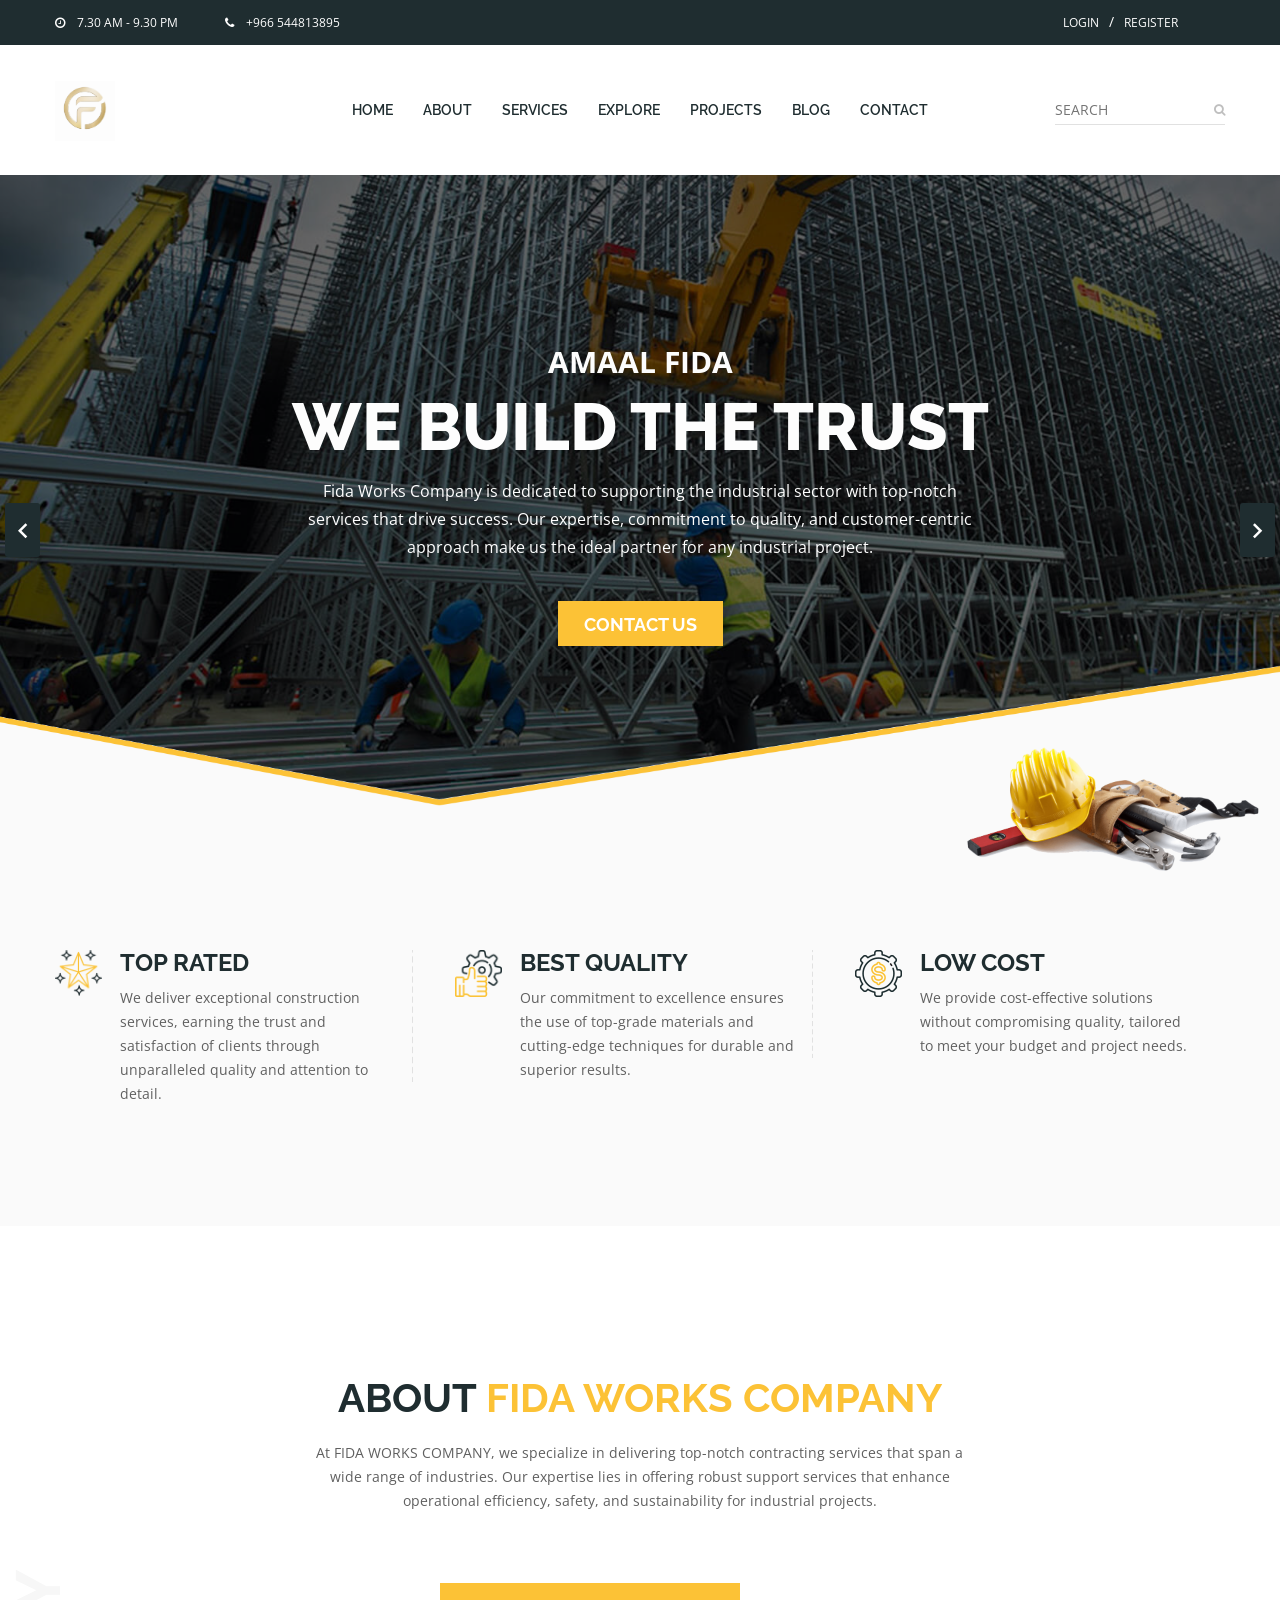
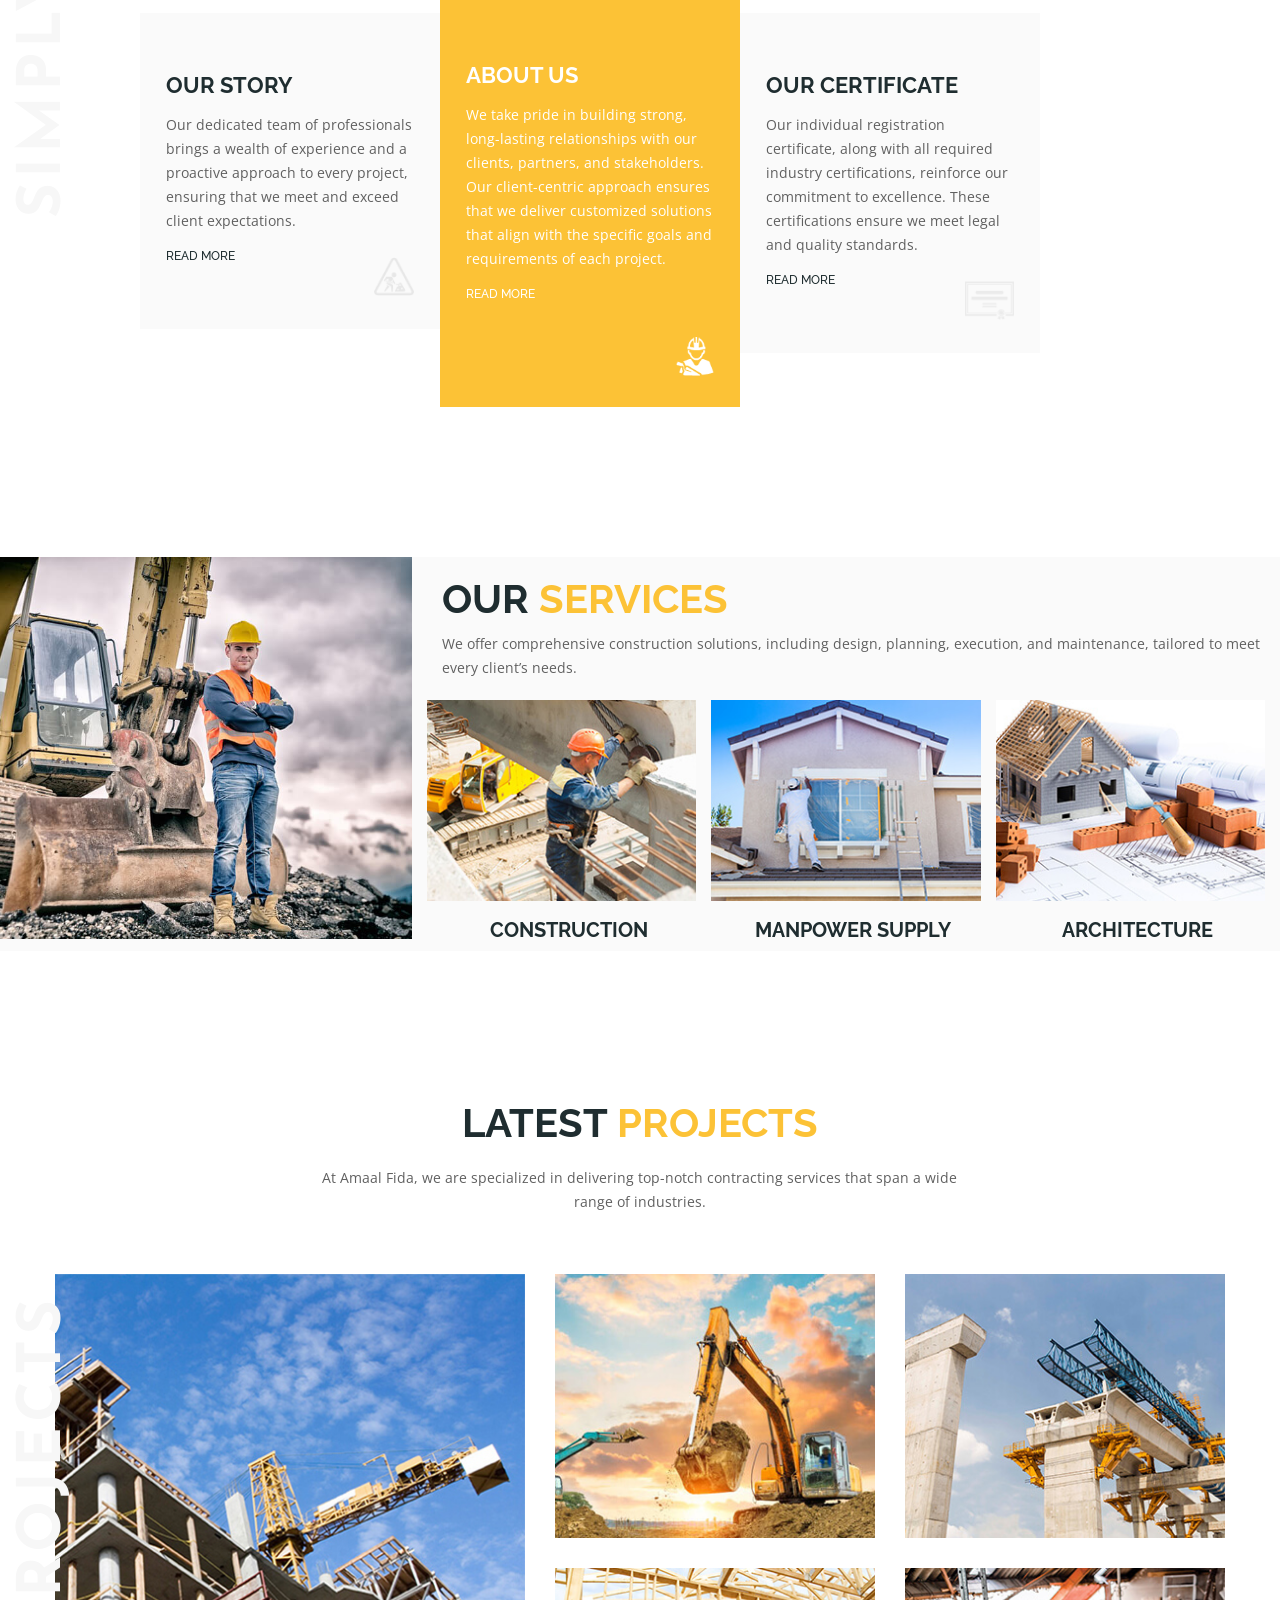
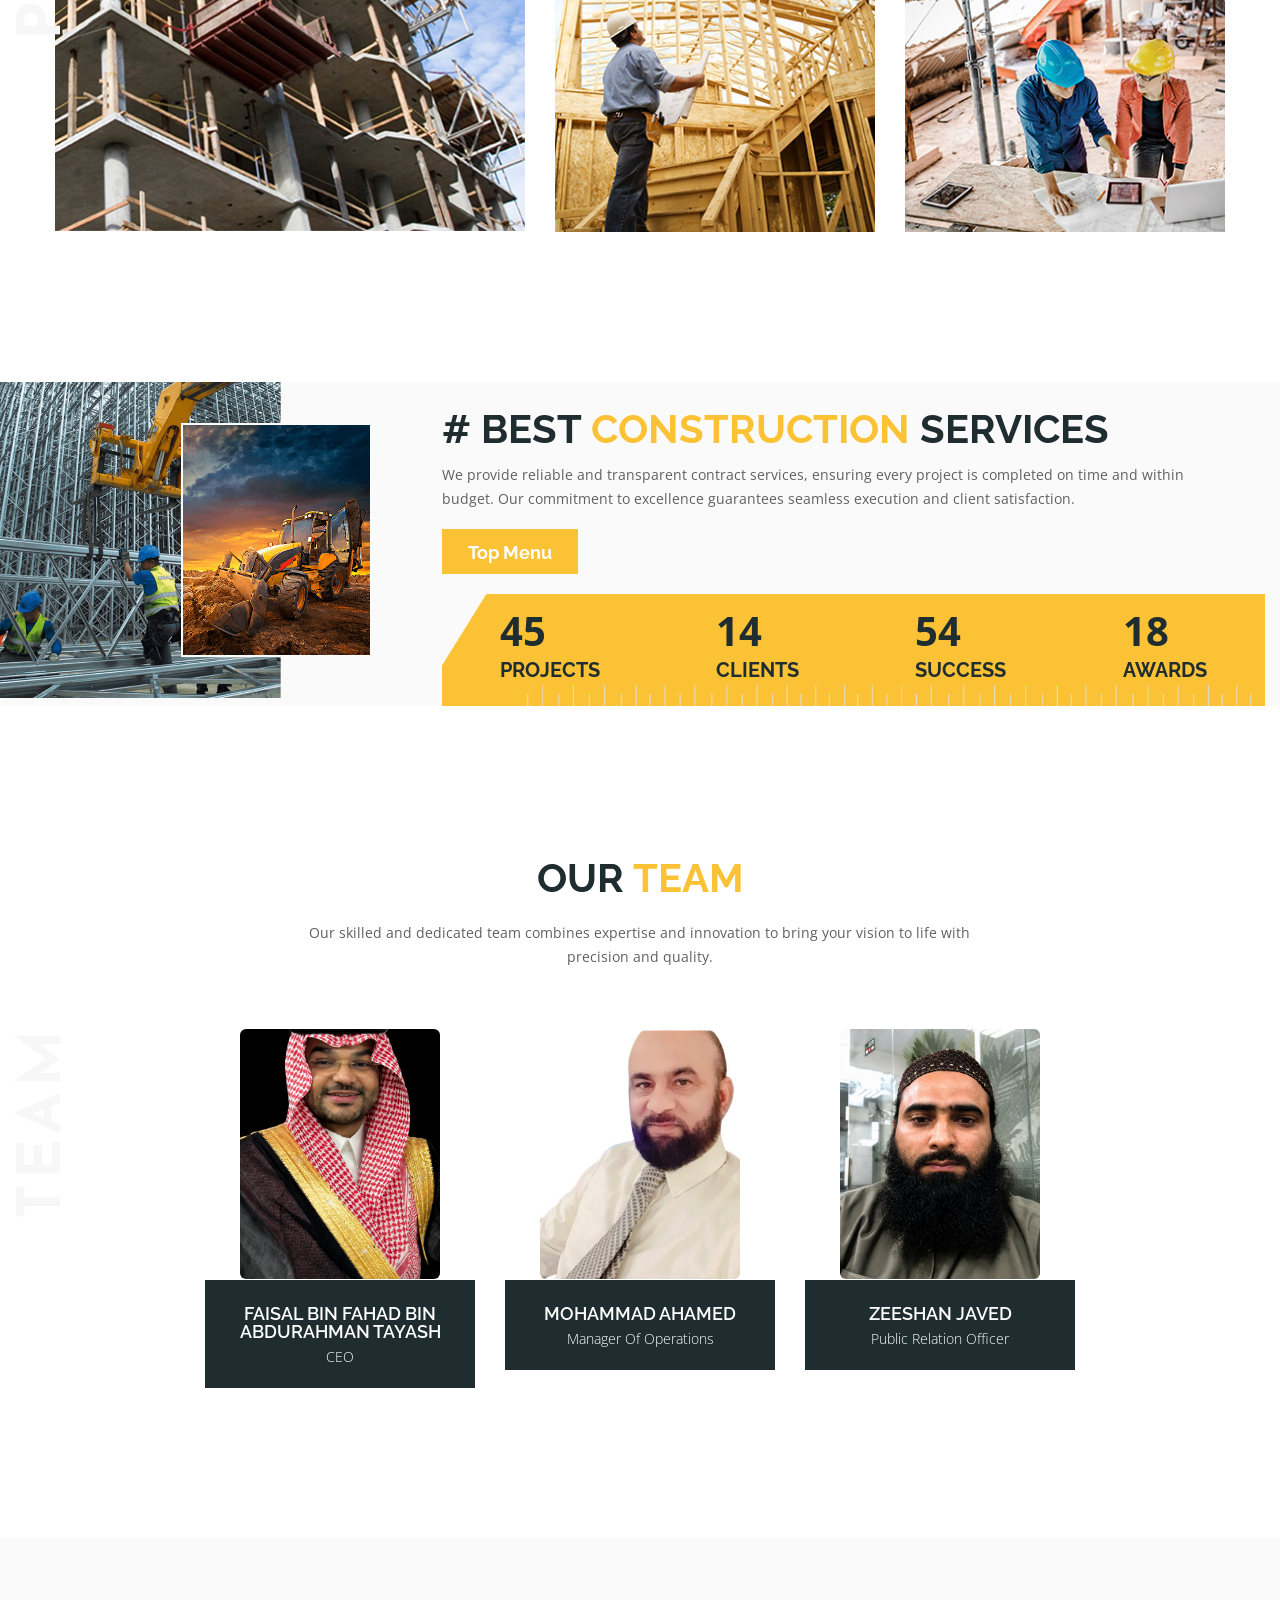
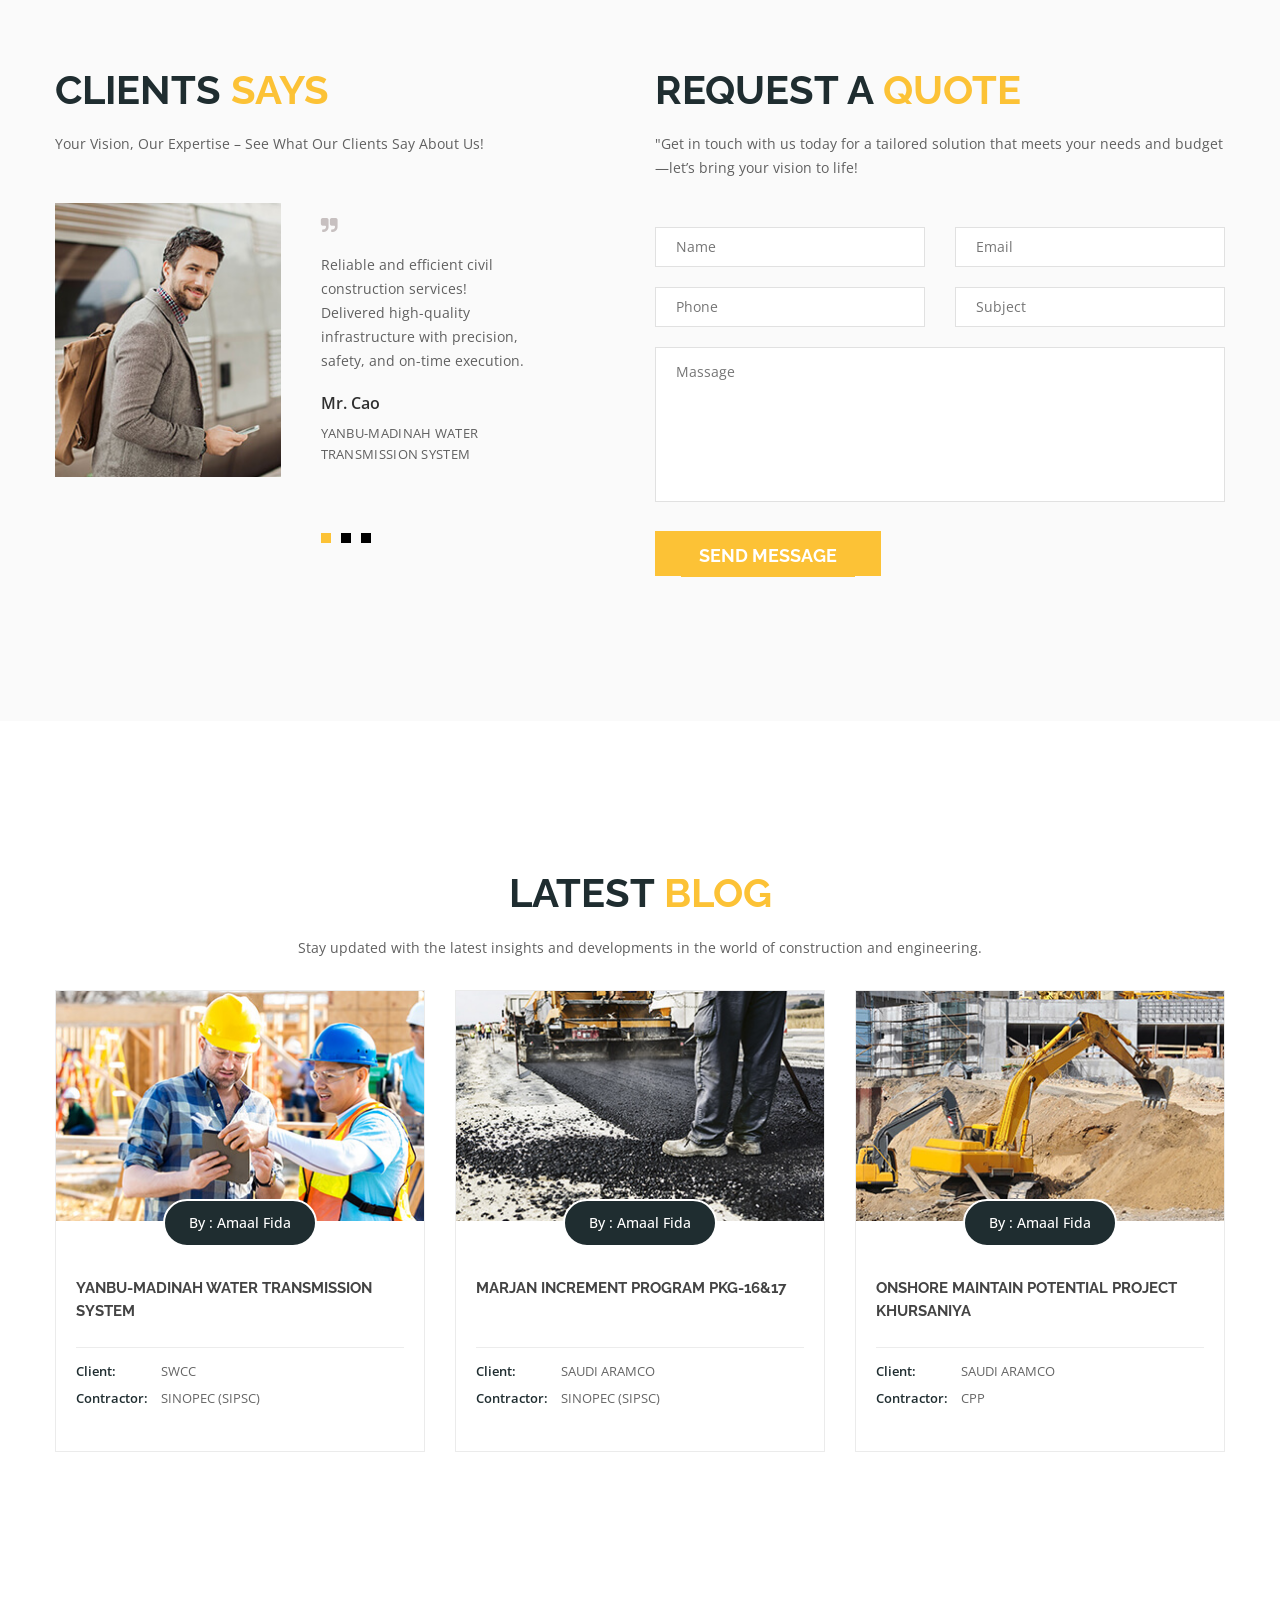
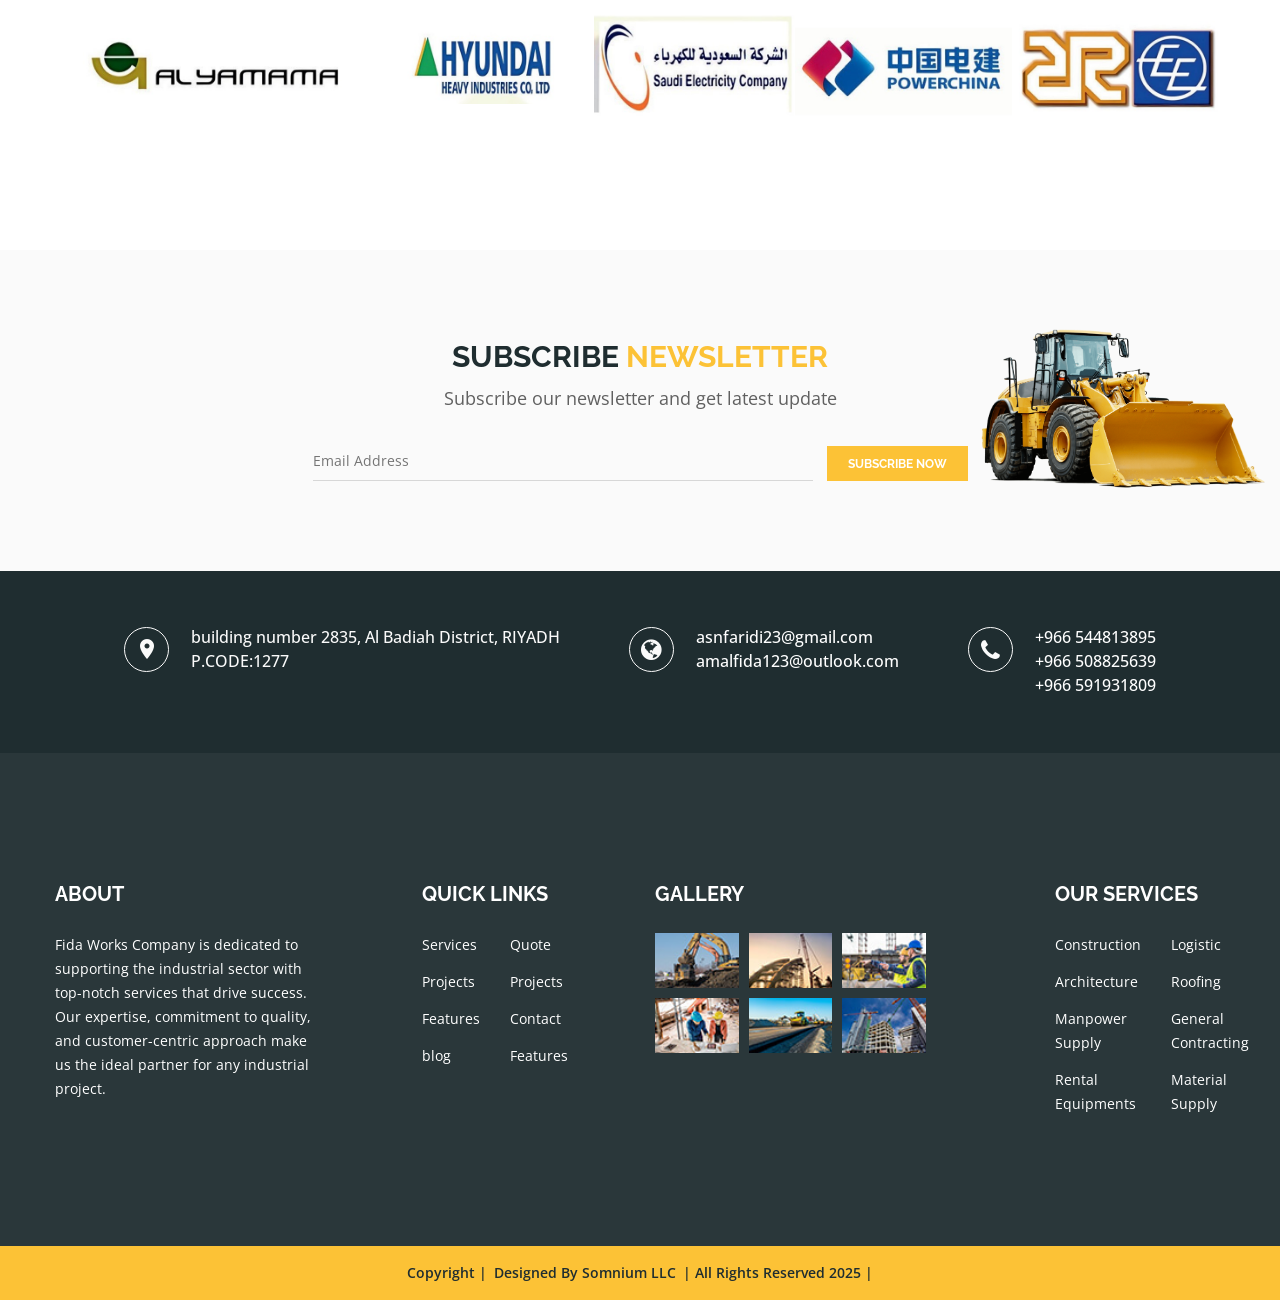
==== commit 59b7d6f3: "Fix mobile header: logo left and hamburger right on the same row. Moves the menu toggle into the hea" ====
--- a/index.html
+++ b/index.html
@@ -115,47 +115,19 @@
                                 </ul>
                             </nav>
                             <div class="mobile-menu clearfix visible-xs visible-sm">
-                                <nav id="">
+                                <nav>
                                     <ul>
-                                        <li><a href="index.html">Home</a>
-                                            <ul>
-                                                <li><a href=""></a></li>
-                                                <li><a href=""></a></li>
-                                                <li><a href=""></a></li>
-                                            </ul>
-                                        </li>
+                                        <li><a href="index.html">HOME</a></li>
                                         <li><a href="about.html">ABOUT</a></li>
-                                        <li><a href="#">PROJECTS</a>
-                                            <ul>
-                                                <li><a href="projects-one.html">projects one</a></li>
-                                                <li><a href=""></a></li>
-                                                <li><a href=""></a></li>
-                                            </ul>
-                                        </li>
-                                        <li><a href="#">pages</a>
-                                            <ul>
-                                                <li><a href="service.html">service</a></li>
-                                                <li><a href="projects-one.html">projects one</a></li>
-                                                <li><a href="projects-two.html">projects two</a></li>
-                                                <li><a href="projects-three.html">projects three</a></li>
-                                                <li><a href="blog.html">BLog</a></li>
-                                                <li><a href="blog-one-column.html">blog one column</a></li>
-                                                <li><a href="blog-two-column.html">blog two column</a></li>
-                                                <li><a href="blog-details.html">blog Details</a></li>
-                                                <li><a href="login-register.html">Log in & Register</a></li>
-                                            </ul>
-                                        </li> 
-                                        <li><a href="blog.html">blog</a>
-                                            <ul>
-                                                <li><a href="blog.html">BLog</a></li>
-                                                <li><a href="blog-one-column.html">blog one column</a></li>
-                                                <li><a href="blog-two-column.html">blog two column</a></li>
-                                            </ul>
-                                        </li>
-                                        <li><a href="contact.html">contact</a></li>
+                                        <li><a href="service.html">SERVICES</a></li>
+                                        <li><a href="projects-one.html">PROJECTS</a></li>
+                                        <li><a href="blog.html">BLOG</a></li>
+                                        <li><a href="contact.html">CONTACT</a></li>
+                                        <li><a href="login-register.html">LOGIN / REGISTER</a></li>
                                     </ul>
                                 </nav>
-                            </div> 
+                            </div>
+                            <div class="mobile-menu-area"></div>
                         </div>
                         <div class="col-md-2 col-sm-6 hidden-xs">
                             <div class="htc__header__search">
@@ -164,7 +136,6 @@
                             </div>
                         </div>
                     </div>
-                    <div class="mobile-menu-area"></div>
                 </div>
             </div>
             <!-- End Mainmenu Area -->
--- a/css/custom.css
+++ b/css/custom.css
@@ -172,9 +172,174 @@
     width: auto;
 }
 
-/* Tablet and below */
+/* Tablet and below - logo left, hamburger right */
 @media (max-width: 991px) {
-    .hidden-sm {
+    .main__menu__nav.hidden-xs.hidden-sm,
+    .main__menu__nav {
+        display: none !important;
+    }
+
+    .htc__header__search {
+        display: none !important;
+    }
+
+    .mainmenu__wrap {
+        position: relative;
+        min-height: 70px;
+    }
+
+    .mainmenu__wrap > .container {
+        position: relative;
+        padding-left: 15px;
+        padding-right: 15px;
+    }
+
+    .mainmenu__wrap .row {
+        display: flex;
+        flex-wrap: nowrap;
+        align-items: center;
+        justify-content: space-between;
+        min-height: 70px;
+        margin-left: 0;
+        margin-right: 0;
+    }
+
+    .mainmenu__wrap .row::before,
+    .mainmenu__wrap .row::after {
+        display: none;
+    }
+
+    /* Logo - pinned left */
+    .mainmenu__wrap .col-xs-7,
+    .mainmenu__wrap .col-sm-6:first-child {
+        width: auto !important;
+        max-width: none;
+        flex: 0 0 auto;
+        float: none !important;
+        padding: 0;
+        margin: 0;
+        text-align: left;
+        order: 1;
+        position: relative;
+        z-index: 2;
+    }
+
+    .mainmenu__wrap .logo {
+        height: auto !important;
+        line-height: normal !important;
+        text-align: left !important;
+        padding: 10px 0;
+        margin: 0;
+    }
+
+    .mainmenu__wrap .logo a {
+        display: inline-block;
+        line-height: 0;
+    }
+
+    .mainmenu__wrap .logo img {
+        max-height: 52px;
+        width: 52px;
+        height: auto;
+        display: block;
+    }
+
+    /* Hamburger column - pinned right */
+    .mainmenu__wrap .col-xs-5,
+    .mainmenu__wrap .col-md-8.col-sm-6.col-xs-5 {
+        width: auto !important;
+        max-width: none;
+        flex: 0 0 auto;
+        float: none !important;
+        padding: 0;
+        margin: 0 0 0 auto;
+        order: 2;
+        position: static !important;
+        display: flex !important;
+        align-items: center;
+        justify-content: flex-end;
+        overflow: visible !important;
+        clip: auto !important;
+        height: auto !important;
+    }
+
+    .mobile-menu {
+        display: none !important;
+    }
+
+    .mobile-menu-area {
+        position: static !important;
+        width: auto !important;
+        height: auto;
+        display: block !important;
+        clear: none !important;
+        margin: 0;
+        padding: 0;
+        z-index: 3;
+    }
+
+    .mean-container {
+        width: auto !important;
+        position: static;
+    }
+
+    .mean-container .mean-bar {
+        float: none !important;
+        width: auto !important;
+        min-height: auto;
+        padding: 0;
+        position: static;
+        background: transparent;
+    }
+
+    .mean-container a.meanmenu-reveal,
+    .sticky__header.scroll-header .mean-container a.meanmenu-reveal {
+        position: relative !important;
+        top: auto !important;
+        right: auto !important;
+        left: auto !important;
+        margin: 0 !important;
+        transform: none;
+        display: inline-block !important;
+        border: 2px solid #1f2d30;
+        border-radius: 4px;
+        padding: 8px 10px;
+        width: 28px;
+        height: 22px;
+        line-height: 22px;
+    }
+
+    .mean-container a.meanmenu-reveal span {
+        background: #1f2d30;
+        height: 3px;
+        margin-top: 4px;
+    }
+
+    .mean-container a.meanmenu-reveal span:first-child {
+        margin-top: 0;
+    }
+
+    /* Dropdown spans full header width */
+    .mainmenu__wrap .mean-container .mean-nav {
+        position: absolute;
+        top: 70px;
+        left: 0 !important;
+        right: 0 !important;
+        width: 100% !important;
+        margin-top: 0 !important;
+        z-index: 9999;
+        box-shadow: 0 4px 12px rgba(0, 0, 0, 0.15);
+    }
+
+    .sticky__header.scroll-header .mainmenu__wrap {
+        min-height: 70px;
+    }
+
+    /* Show content sections hidden on tablet only */
+    .htc__offer__area .hidden-sm,
+    .htc__about__area .hidden-sm,
+    .htc__latest__project__area .hidden-sm,
+    .htc__service__area .hidden-sm {
         display: block !important;
     }
 
@@ -237,20 +402,55 @@
         max-width: 100%;
     }
 
+    .htc__header__top .container .row {
+        display: flex;
+        flex-direction: column;
+        align-items: center;
+        text-align: center;
+    }
+
+    .htc__header__top .col-xs-12 {
+        width: 100%;
+        padding-left: 10px;
+        padding-right: 10px;
+    }
+
     .htc__header__top .heaher__top__left {
         display: flex;
         flex-wrap: wrap;
         justify-content: center;
         text-align: center;
+        width: 100%;
+        padding: 0;
+        margin: 0;
     }
 
     .htc__header__top .heaher__top__left li {
-        font-size: 12px;
+        font-size: 11px;
+        margin: 2px 6px;
+    }
+
+    .htc__header__top .heaher__top__left li + li {
+        margin-left: 6px;
     }
 
     .header__top__right {
         justify-content: center;
-        margin-top: 5px;
+        margin-top: 4px;
+        width: 100%;
+    }
+
+    .login-register {
+        margin-right: 0;
+    }
+
+    .mainmenu__wrap {
+        padding: 5px 0;
+    }
+
+    .mainmenu__wrap .container {
+        padding-left: 10px;
+        padding-right: 10px;
     }
 
     .slider__inner h1 {
@@ -398,24 +598,21 @@
 /* Small mobile */
 @media (max-width: 480px) {
     .slider__inner h1 {
-        font-size: 24px;
-        line-height: 32px;
-    }
-
-    .logo img {
-        max-height: 50px;
+        font-size: 22px;
+        line-height: 30px;
+    }
+
+    .mainmenu__wrap .logo img {
+        max-height: 44px;
+        width: 44px;
     }
 
     .login-register li a {
         font-size: 11px;
     }
 
-    .mainmenu__wrap .col-xs-7 {
-        width: 55%;
-    }
-
-    .mainmenu__wrap .col-xs-5 {
-        width: 45%;
+    .htc__header__top .heaher__top__left li {
+        font-size: 10px;
     }
 }
 
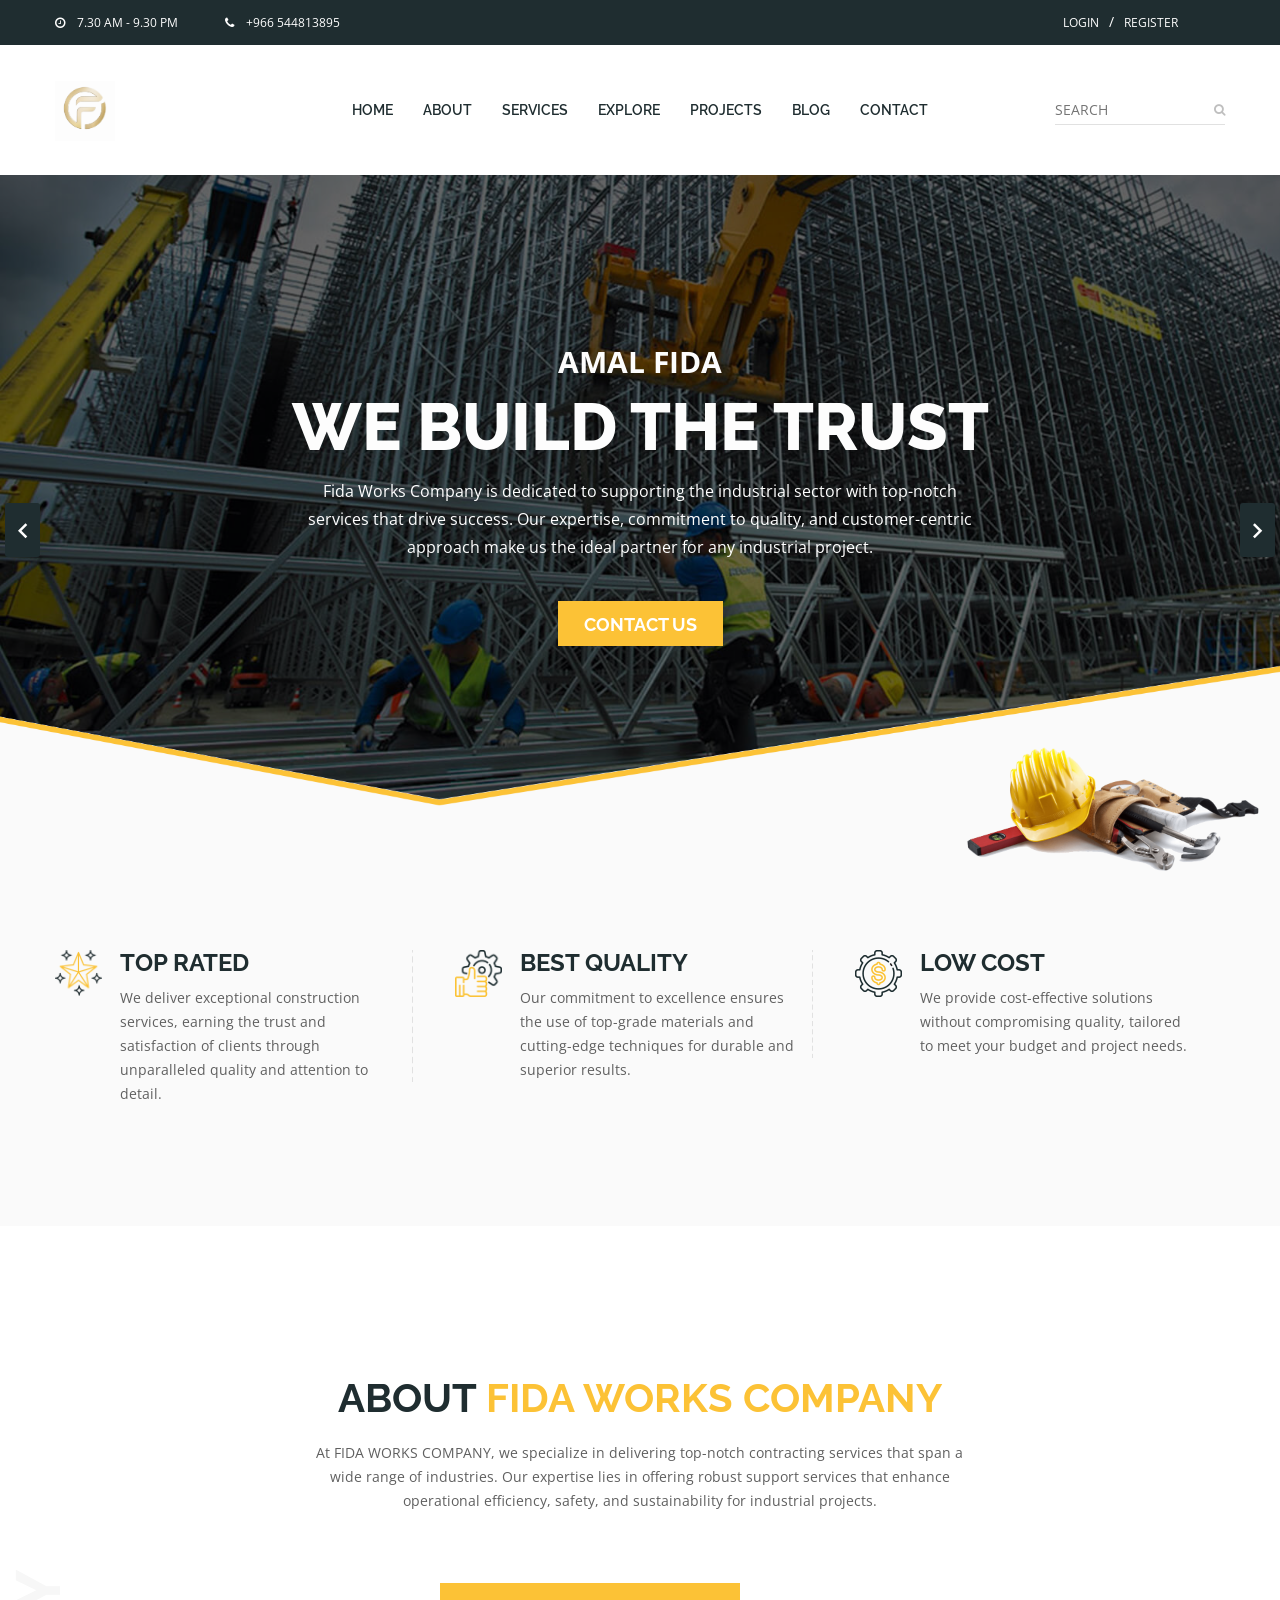
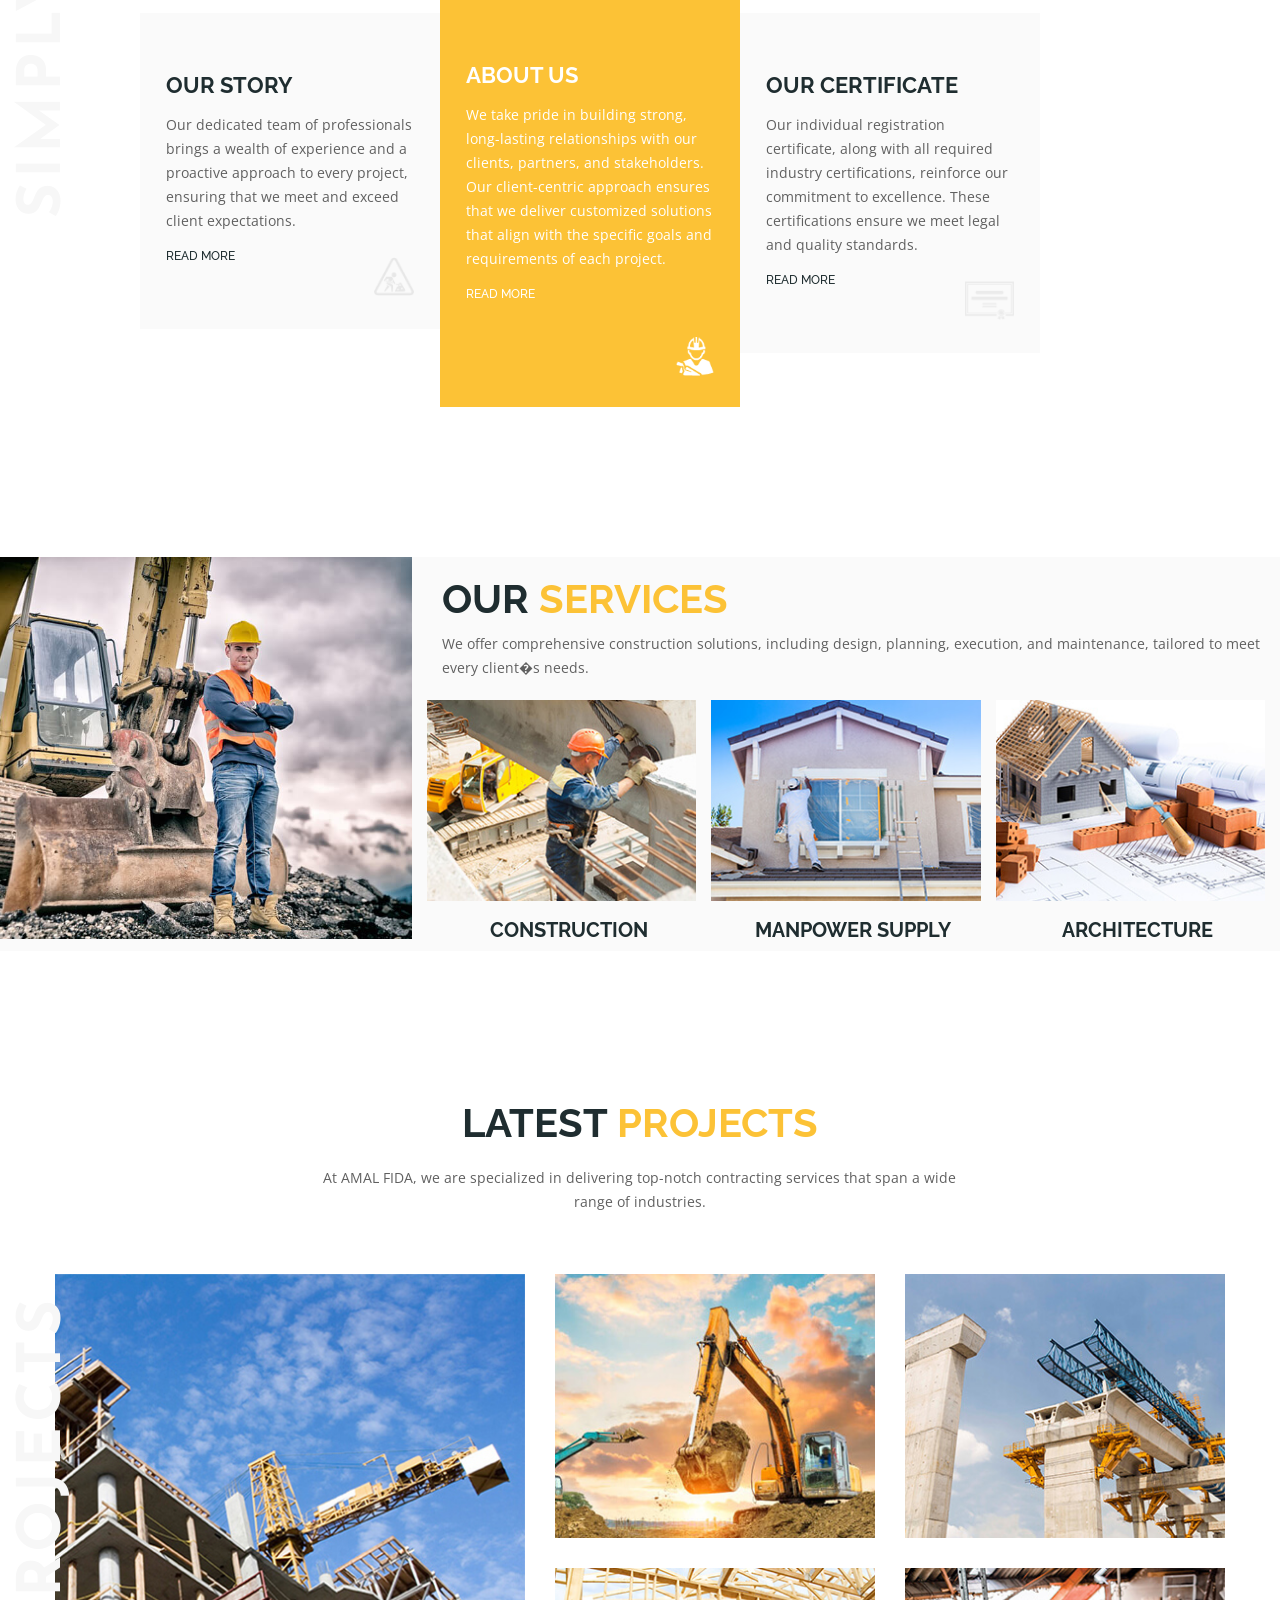
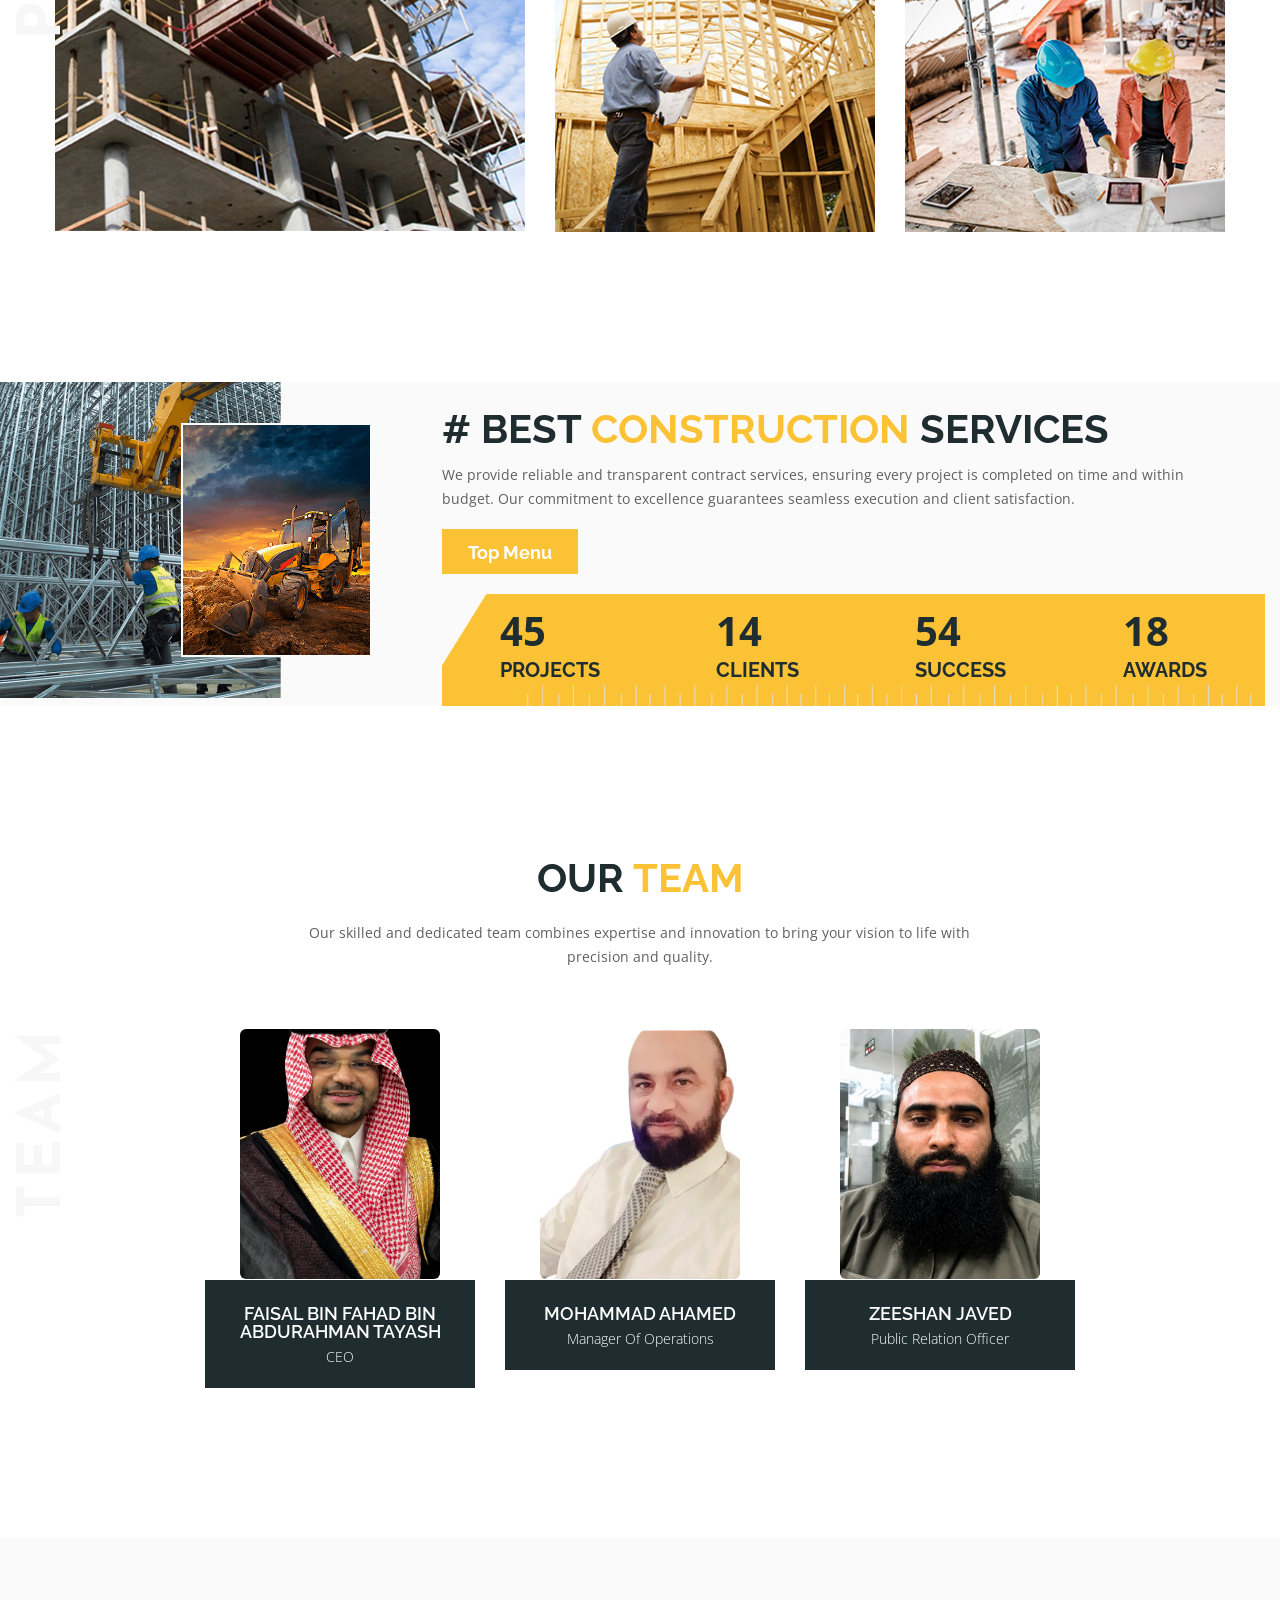
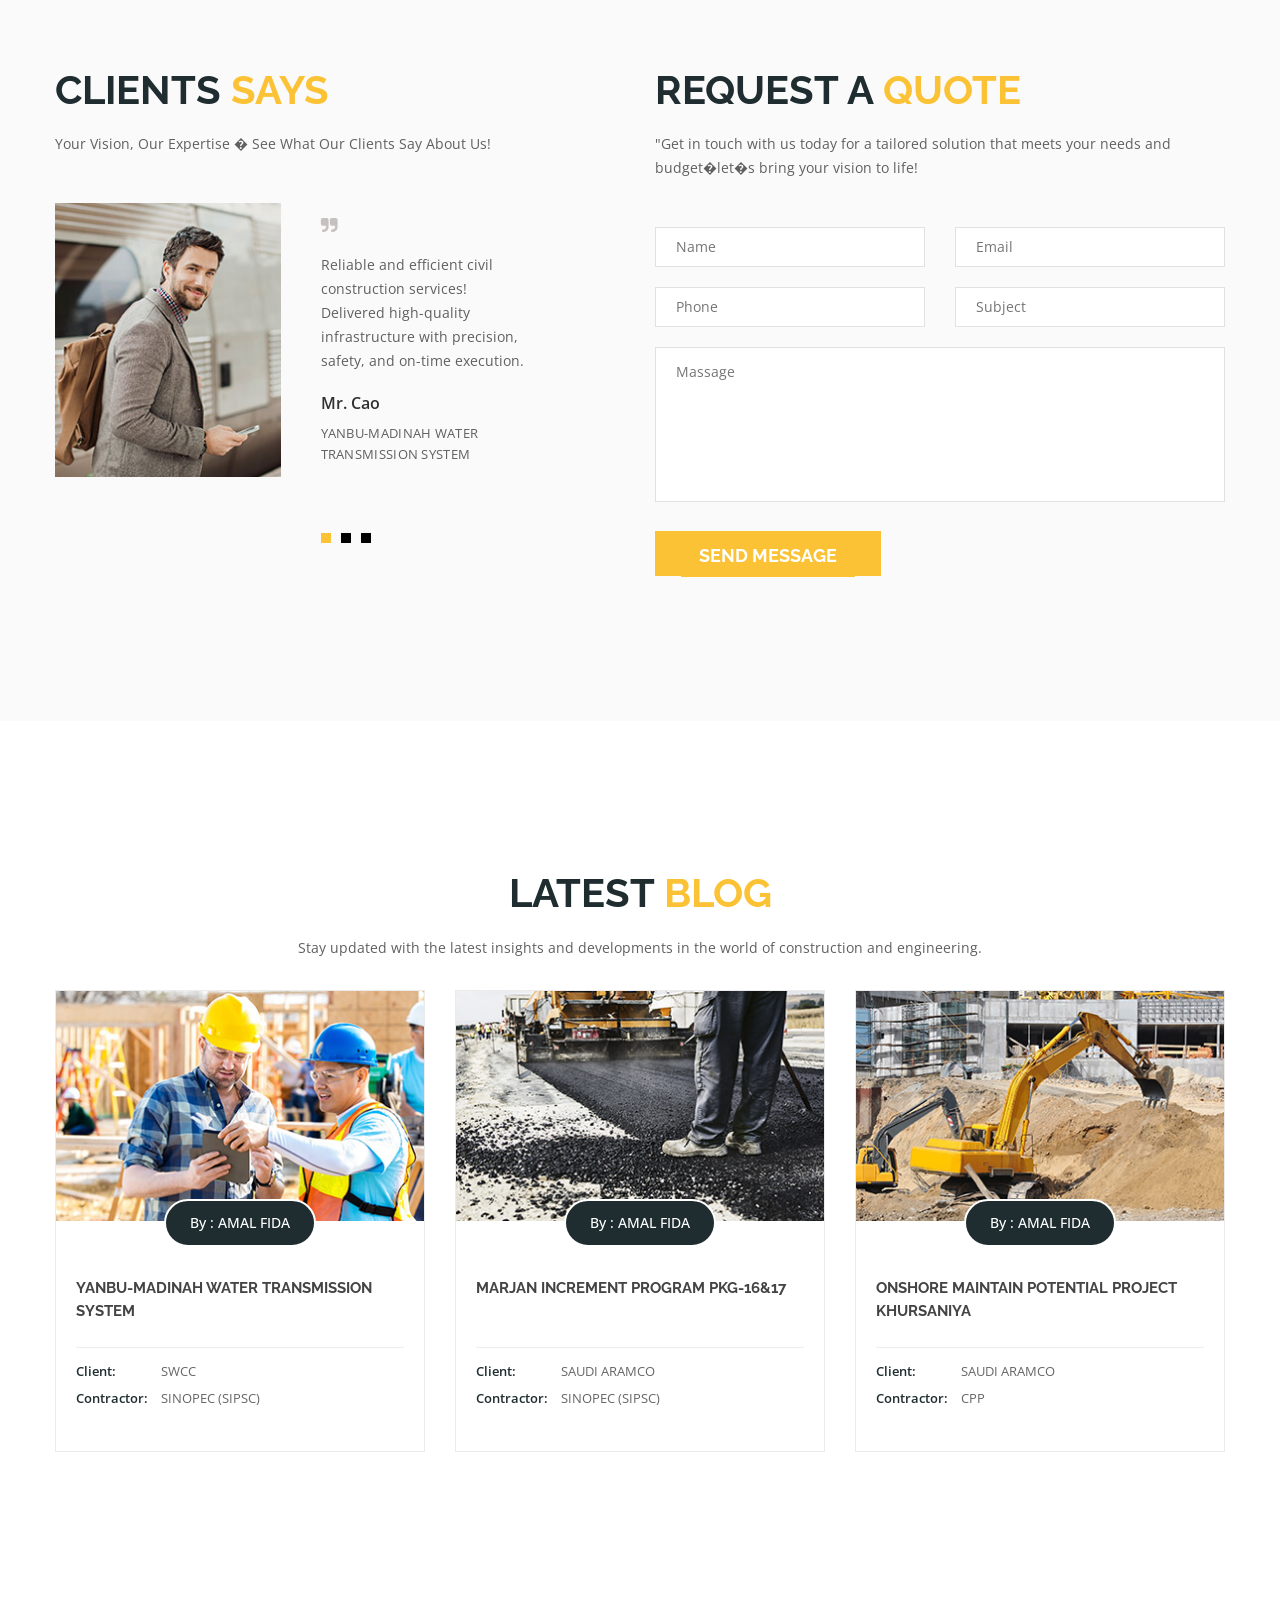
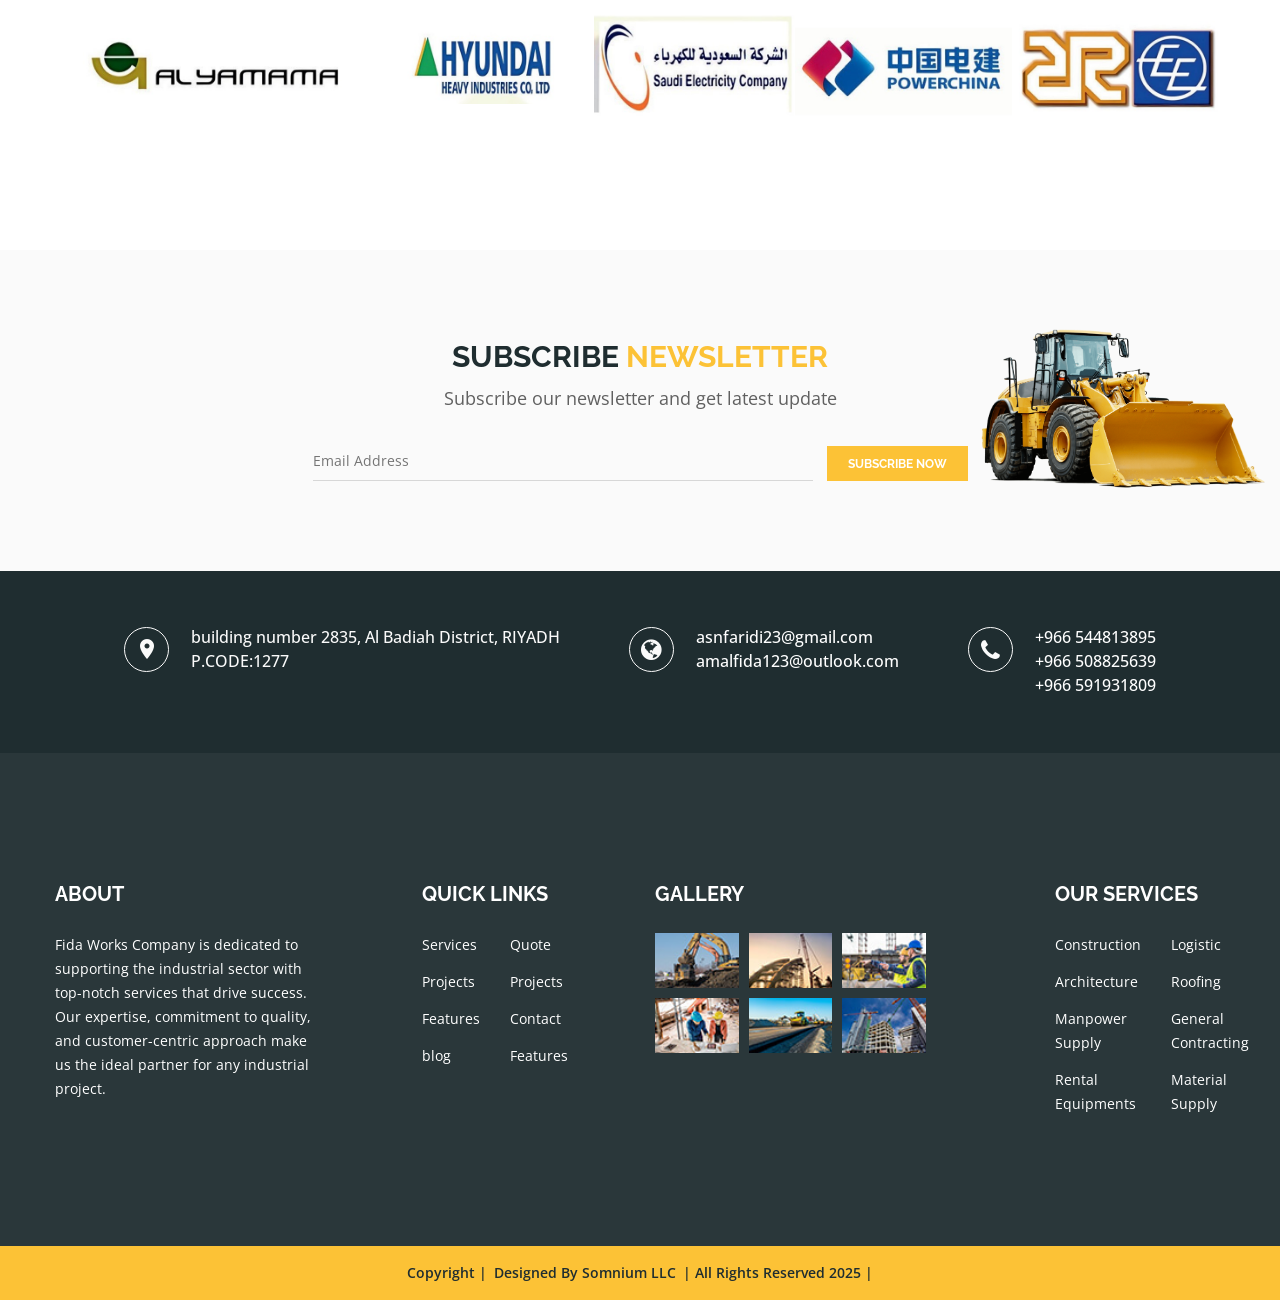
==== commit f2e8ba84: "Correct company name from Amaal Fida to Amal Fida across the site. Updates page titles, meta descrip" ====
--- a/index.html
+++ b/index.html
@@ -1,12 +1,12 @@
-﻿<!doctype html>
+<!doctype html>
 <html class="no-js" lang="en">
 
 
 <head>
     <meta charset="utf-8">
     <meta http-equiv="x-ua-compatible" content="ie=edge">
-    <title>AMAAL FIDA || GENERAL CONTRACTING</title>
-    <meta name="description" content="Amaal Fida - Fida Works Company. General contracting and industrial support services in Saudi Arabia.">
+    <title>AMAL FIDA || GENERAL CONTRACTING</title>
+    <meta name="description" content="AMAL FIDA - Fida Works Company. General contracting and industrial support services in Saudi Arabia.">
     <meta name="viewport" content="width=device-width, initial-scale=1">
     
     <!-- Favicon -->
@@ -77,7 +77,7 @@
                         <div class="col-md-2 col-sm-6 col-xs-7">
                             <div class="logo">
                                 <a href="index.html">
-                                    <img src="images/logo al fida.png" alt="Amaal Fida logo" width="60" height="60">
+                                    <img src="images/logo al fida.png" alt="AMAL FIDA logo" width="60" height="60">
                                 </a>
                             </div>
                         </div>
@@ -150,7 +150,7 @@
                         <div class="row">
                             <div class="col-md-12 col-lg-12">
                                 <div class="slider__inner">
-                                    <h4>AMAAL FIDA</h4>
+                                    <h4>AMAL FIDA</h4>
                                     <h1>WE BUILD THE TRUST</h1>
                                     <p>Fida Works Company is dedicated to supporting the industrial
 
@@ -350,7 +350,7 @@
                                 <div class="col-xs-12">
                                     <div class="section__title text-left">
                                         <h2 class="title__line">OUR <span class="text--theme">SERVICES</span></h2>
-                                        <p>We offer comprehensive construction solutions, including design, planning, execution, and maintenance, tailored to meet every client’s needs.</p>
+                                        <p>We offer comprehensive construction solutions, including design, planning, execution, and maintenance, tailored to meet every client�s needs.</p>
                                     </div>
                                 </div>
                             </div>
@@ -426,7 +426,7 @@
                     <div class="col-xs-12">
                         <div class="section__title text-center">
                             <h2 class="title__line">LATEST <span class="text--theme">PROJECTS</span></h2>
-                            <p>At Amaal Fida, we are specialized in delivering top-notch contracting services that span a 
+                            <p>At AMAL FIDA, we are specialized in delivering top-notch contracting services that span a 
                                 wide range of industries.</p>
                         </div>
                     </div>
@@ -705,7 +705,7 @@
                         <div class="htc__testimonial__wrap">
                             <div class="section__title text-left">
                                 <h2 class="title__line">CLIENTS <span class="text--theme">SAYS</span></h2>
-                                <p>Your Vision, Our Expertise – See What Our Clients Say About Us!
+                                <p>Your Vision, Our Expertise � See What Our Clients Say About Us!
                                 </p>
                             </div>
                             <div class="testimonial__activation clearfix">
@@ -748,7 +748,7 @@
                                         <div class="tes__icon">
                                             <i class="fa fa-quote-right"></i>
                                         </div>
-                                        <p>Reliable and well-maintained rental equipment for all construction needs—ensuring efficiency, safety, and cost-effective execution on the JAFURAH GAS PROCESSING FACILITIES project.</p>
+                                        <p>Reliable and well-maintained rental equipment for all construction needs�ensuring efficiency, safety, and cost-effective execution on the JAFURAH GAS PROCESSING FACILITIES project.</p>
                                         <h2><a href="#">Mr.Irfan</a></h2>
                                         <h4>JAFURAH GAS PROCESSING FACILITIES</h4>
                                     </div>
@@ -761,7 +761,7 @@
                         <div class="reguest__quote">
                             <div class="section__title text-left">
                                 <h2 class="title__line">REQUEST A <span class="text--theme">QUOTE</span></h2>
-                                <p>"Get in touch with us today for a tailored solution that meets your needs and budget—let’s bring your vision to life!</p>
+                                <p>"Get in touch with us today for a tailored solution that meets your needs and budget�let�s bring your vision to life!</p>
                             </div>
                             <form id="contact-form" action="https://d29u17ylf1ylz9.cloudfront.net/simply-construction/mail-faq.php" method="post">
                                 <div class="clint__comment__form">
@@ -811,7 +811,7 @@
                                     </a>
                                     <div class="blog__hover__info">
                                         <ul class="blog__meta">
-                                            <li>By : <a href="#">Amaal Fida</a></li>
+                                            <li>By : <a href="#">AMAL FIDA</a></li>
                                         </ul>
                                     </div>
                                 </div>
@@ -836,7 +836,7 @@
                                     </a>
                                     <div class="blog__hover__info">
                                         <ul class="blog__meta">
-                                            <li>By : <a href="#">Amaal Fida</a></li>
+                                            <li>By : <a href="#">AMAL FIDA</a></li>
                                         </ul>
                                     </div>
                                 </div>
@@ -861,7 +861,7 @@
                                     </a>
                                     <div class="blog__hover__info">
                                         <ul class="blog__meta">
-                                            <li>By : <a href="#">Amaal Fida</a></li>
+                                            <li>By : <a href="#">AMAL FIDA</a></li>
                                         </ul>
                                     </div>
                                 </div>
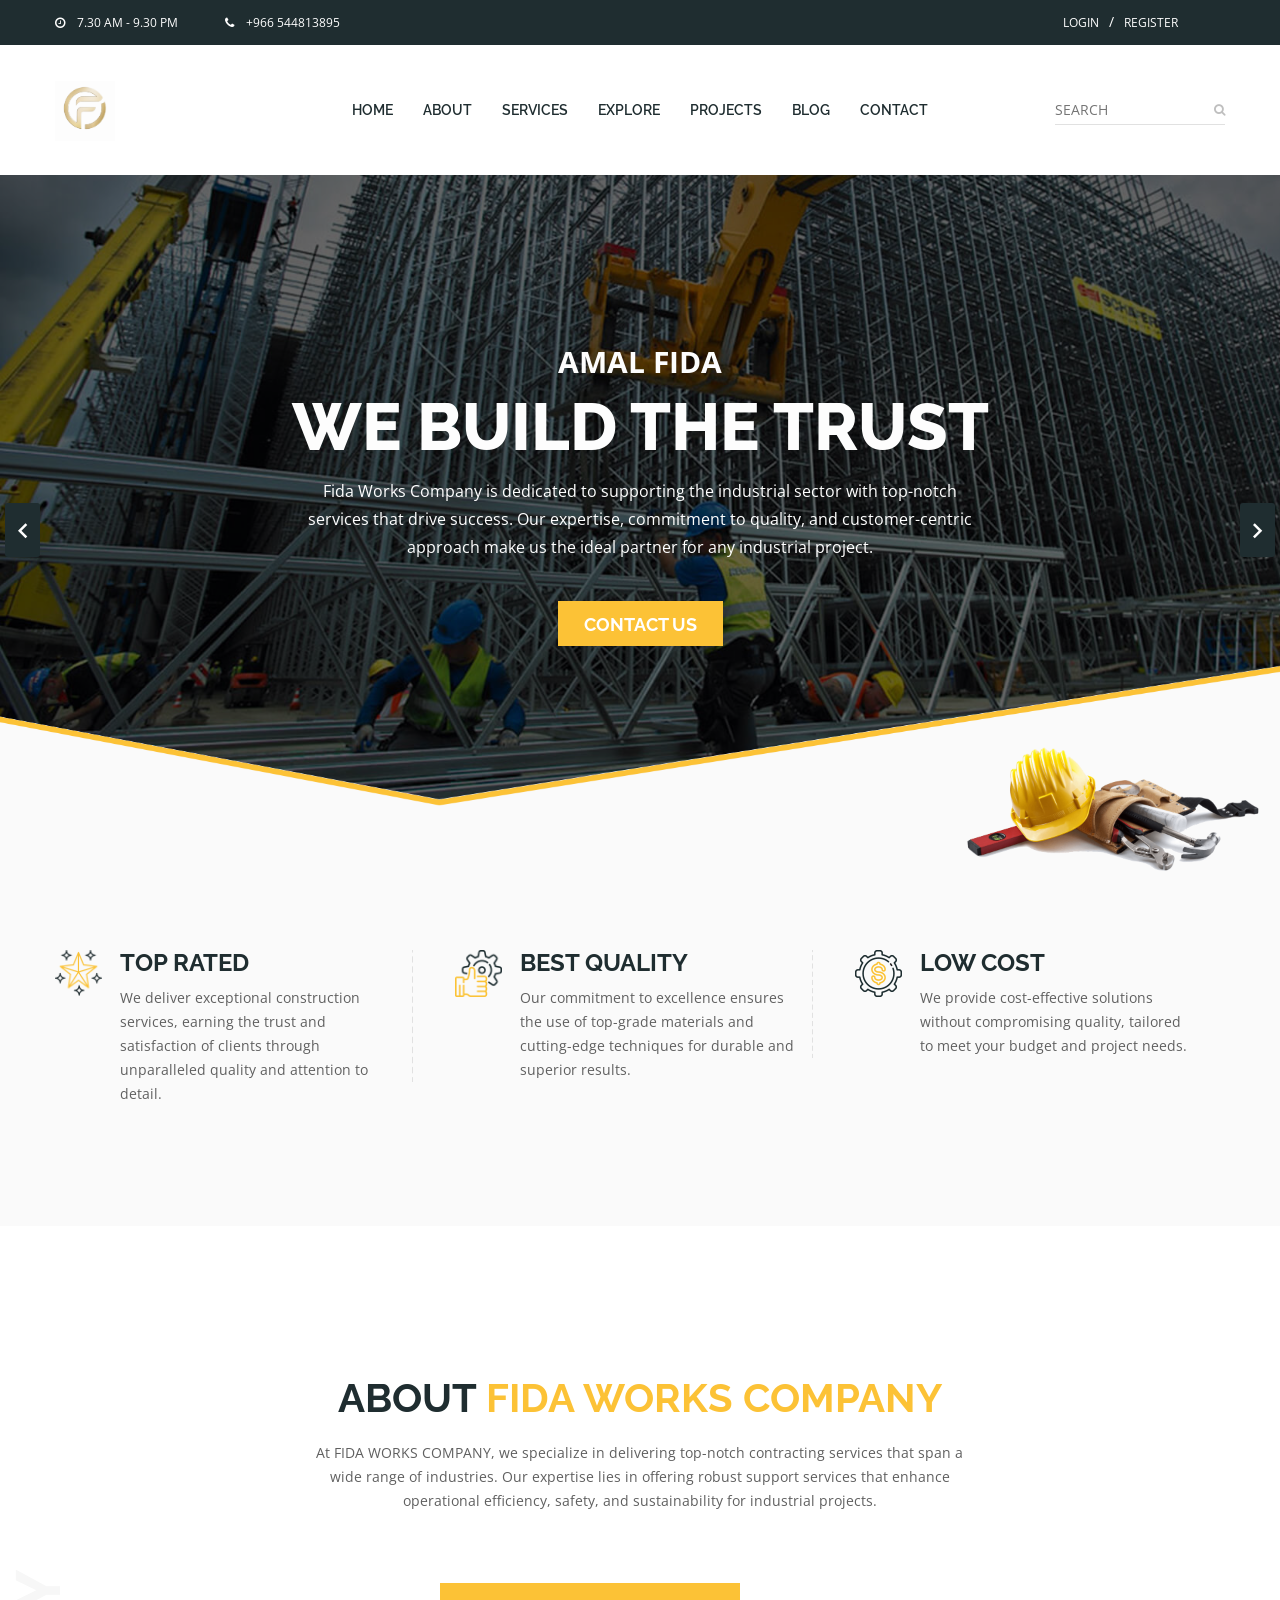
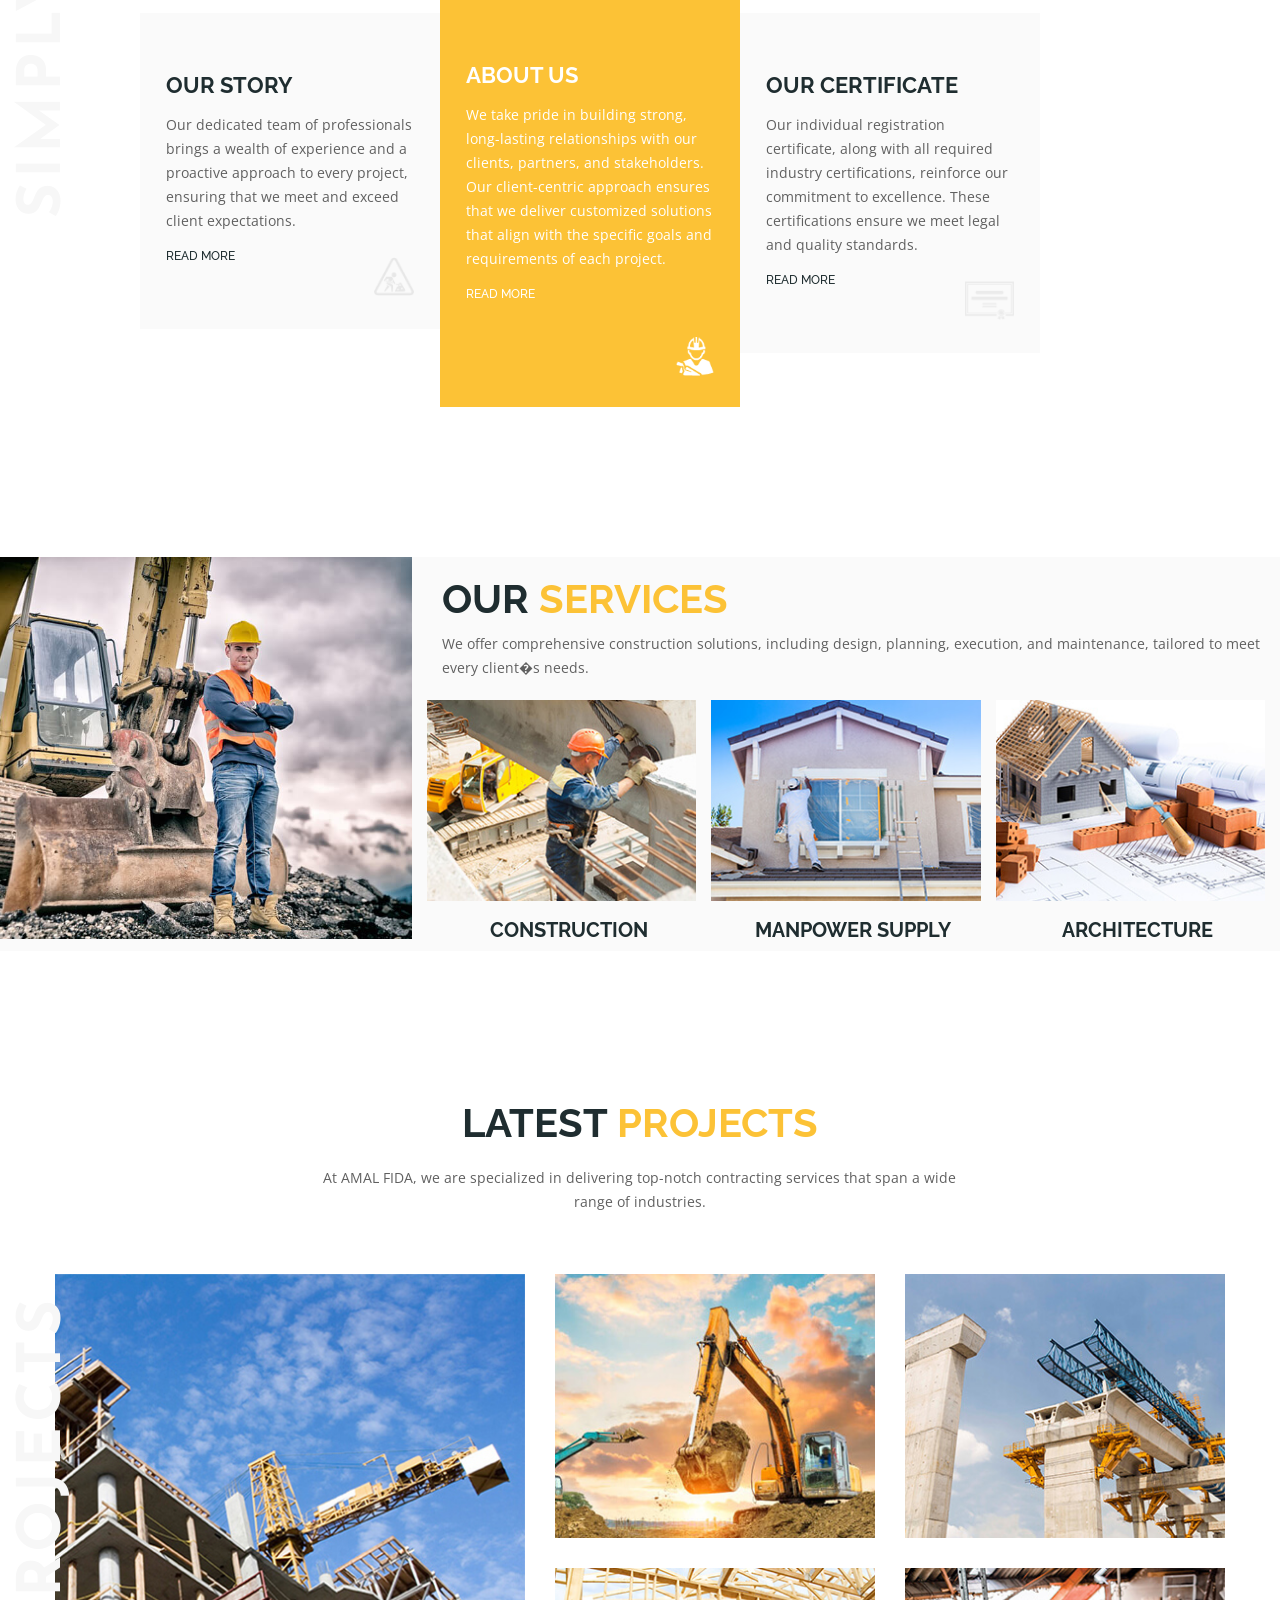
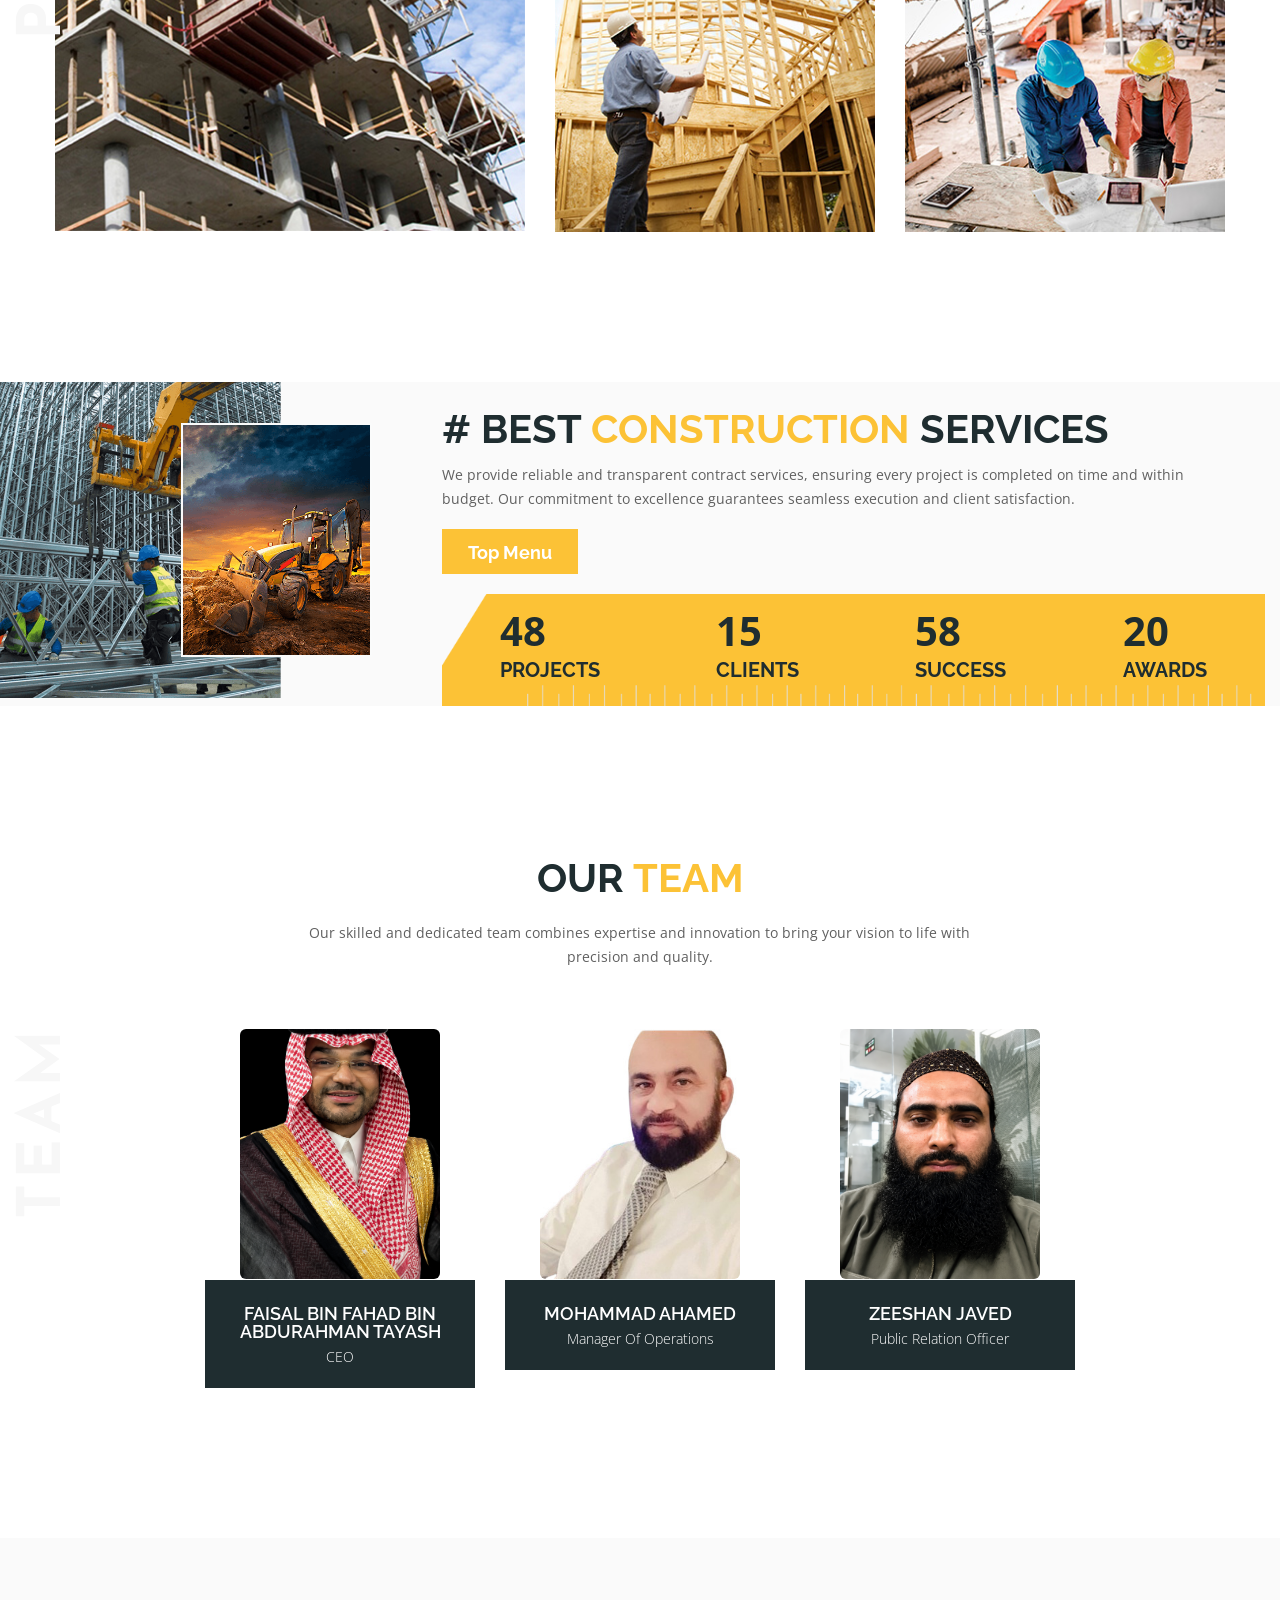
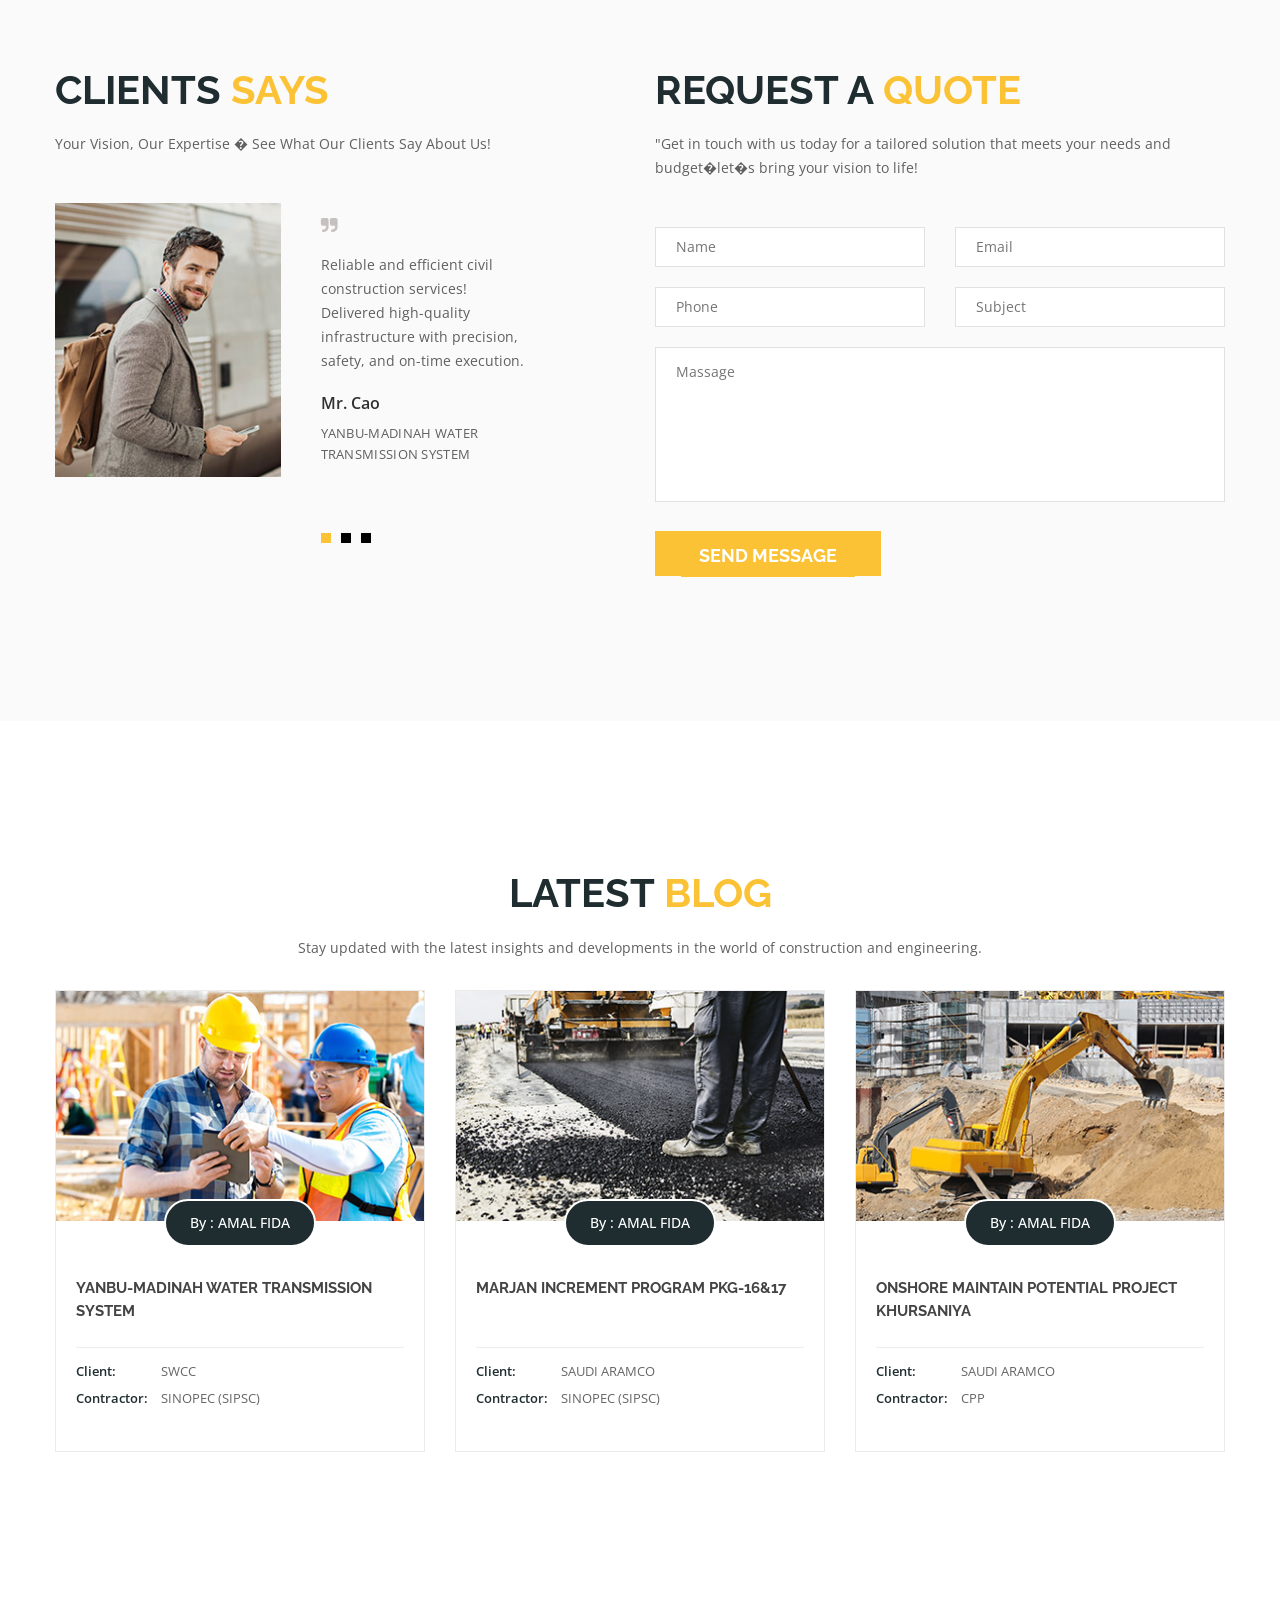
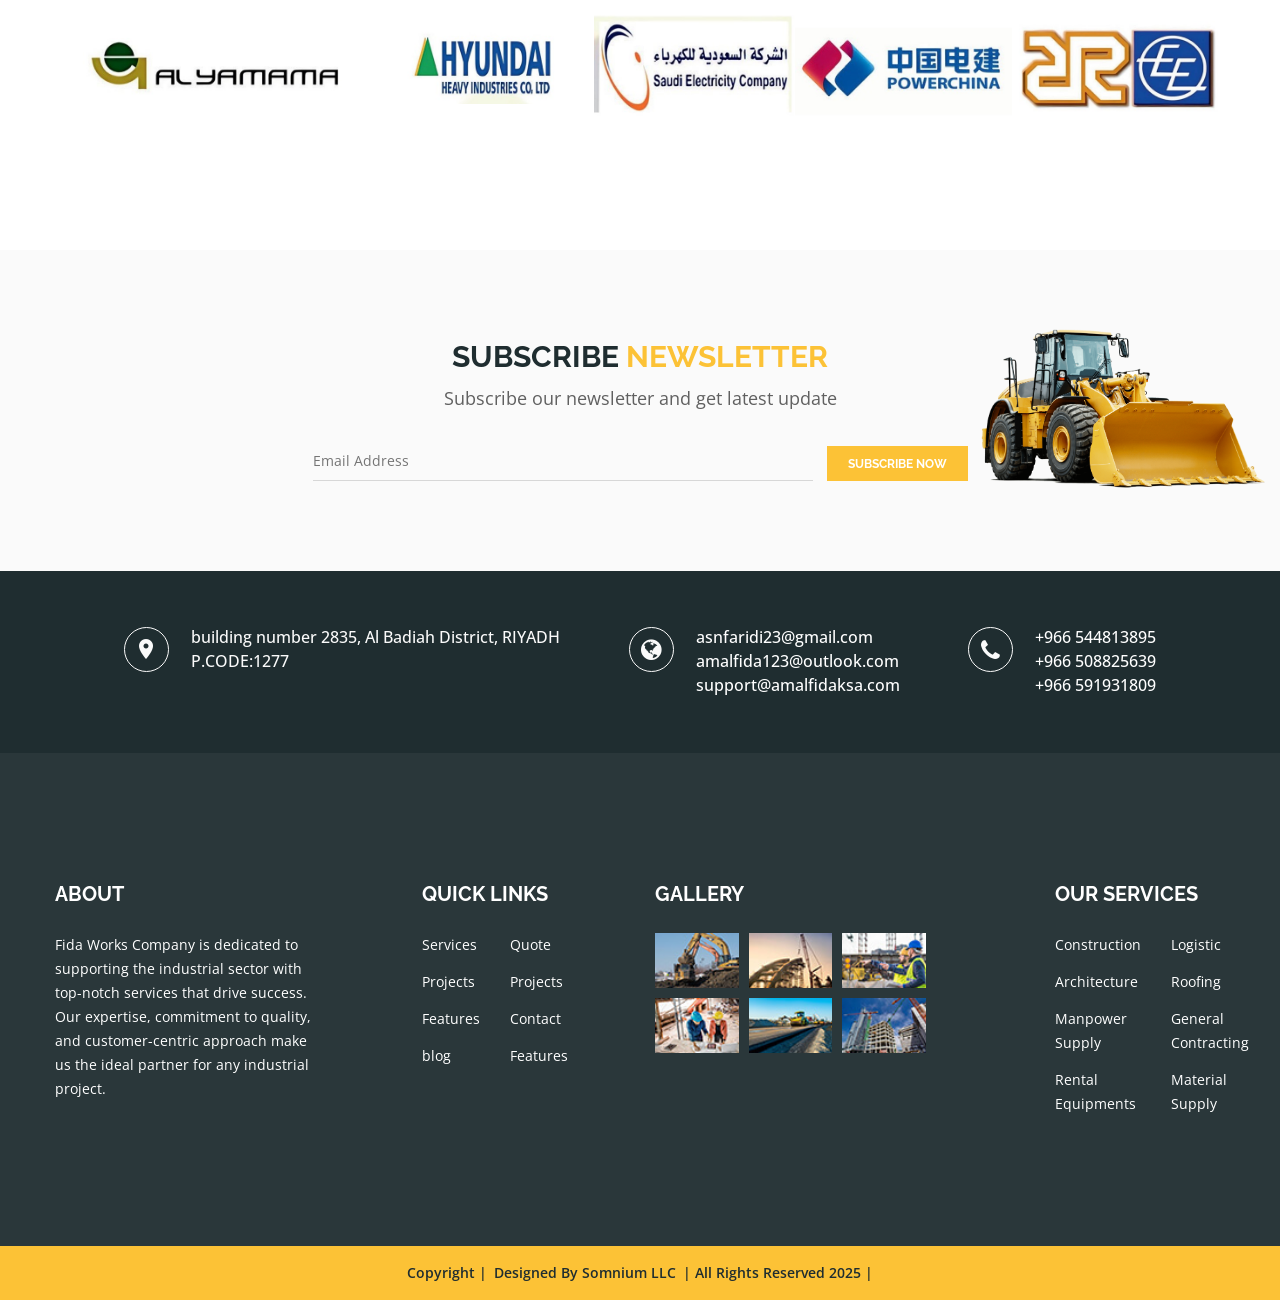
==== commit aecdf71a: "Add support@amalfidaksa.com to contact sections across all pages. Co-authored-by: Cursor <cursoragen" ====
--- a/index.html
+++ b/index.html
@@ -960,6 +960,7 @@
                                 <div class="ht__address__details">
                                     <p><a href="#">asnfaridi23@gmail.com</a></p>
                                     <p><a href="#">amalfida123@outlook.com</a></p>
+                                    <p><a href="#">support@amalfidaksa.com</a></p>
                                 </div>
                             </div>
                             <!-- End Single Address -->
